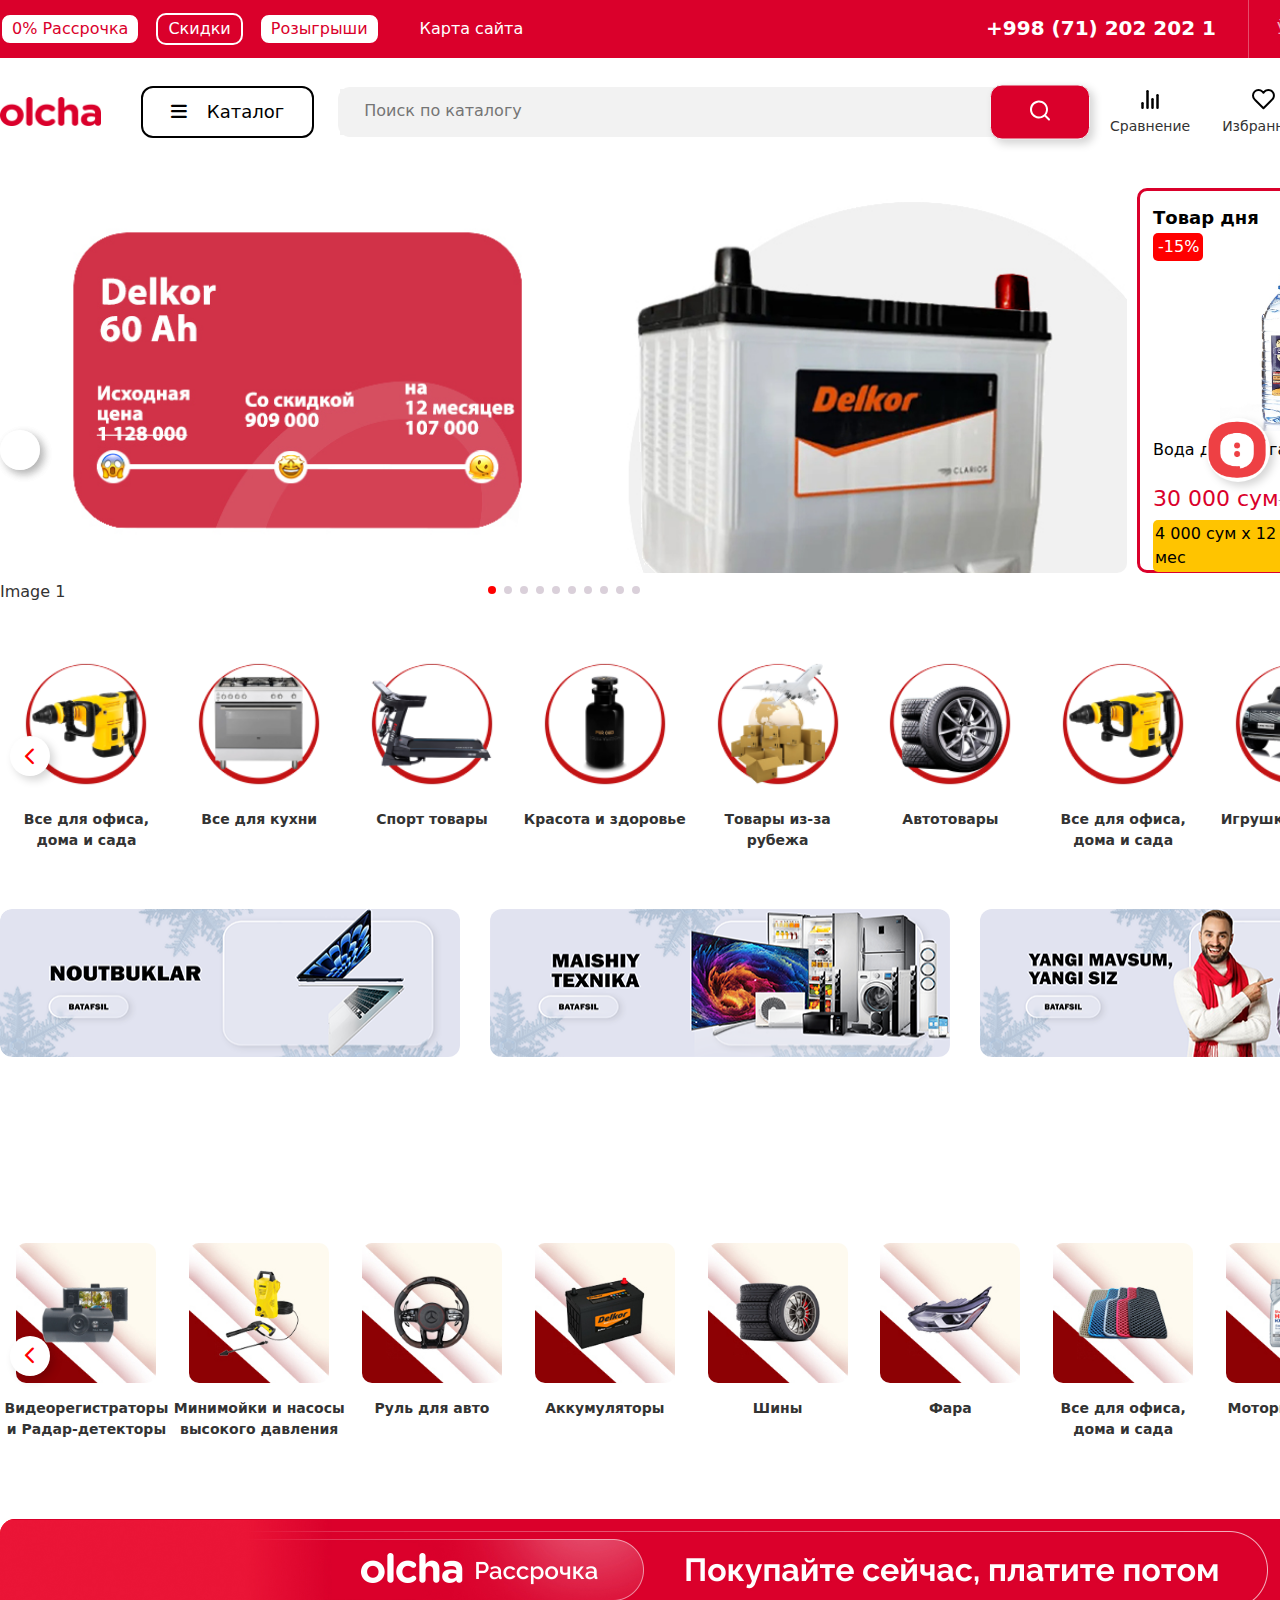
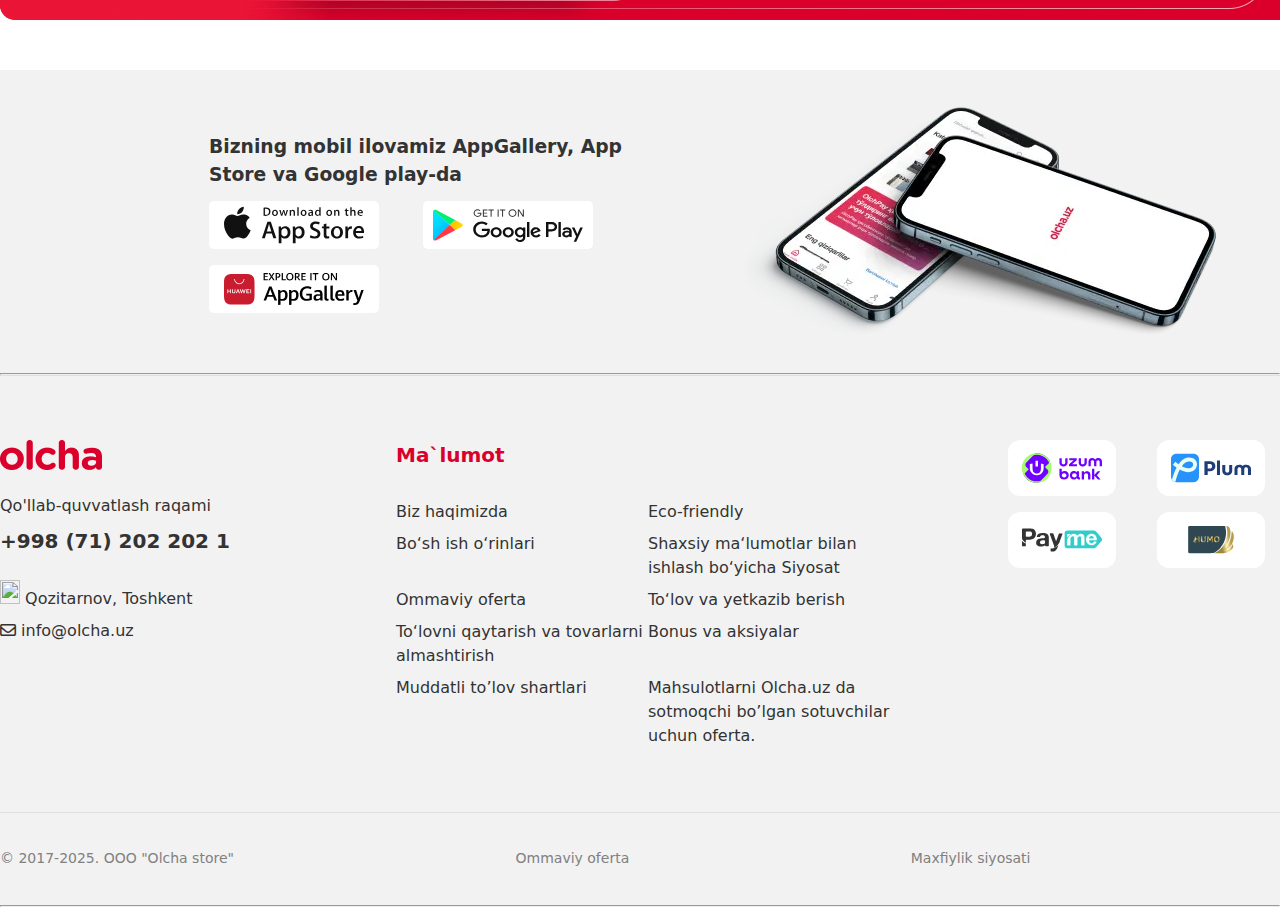
==== index.html @ 6d741050 "Imhihon5" ====
<!DOCTYPE html>
<html lang="en">
  <head>
    <meta charset="UTF-8" />
    <meta name="viewport" content="width=device-width, initial-scale=1.0" />
    <link rel="stylesheet" href="./css/main.min.css" />
    <title>Document</title>
    <link
      rel="stylesheet"
      href="https://cdnjs.cloudflare.com/ajax/libs/font-awesome/6.7.1/css/all.min.css"
      integrity="sha512-5Hs3dF2AEPkpNAR7UiOHba+lRSJNeM2ECkwxUIxC1Q/FLycGTbNapWXB4tP889k5T5Ju8fs4b1P5z/iB4nMfSQ=="
      crossorigin="anonymous"
      referrerpolicy="no-referrer"
    />
    <link
      rel="stylesheet"
      href="https://cdnjs.cloudflare.com/ajax/libs/font-awesome/6.5.1/css/all.min.css"
    />
    <link
      rel="stylesheet"
      href="https://cdn.jsdelivr.net/npm/swiper@11/swiper-bundle.min.css"
    />
  </head>
  <body>
    <!-- NAVBAR -->
    <header>
      <nav class="nav">
        <div class="container">
          <div class="nav__wrapper-top">
            <div class="nav__left">
              <span class="btn-payment btn1">0% Рассрочка</span>
              <span class="btn-discounts btn1">Скидки</span>
              <span class="btn-games btn1">Розыгрыши</span>
              <a href="#" class="map">Карта сайта</a>
            </div>
            <div class="nav__right">
              <a class="nav__phone">+998 (71) 202 202 1 </a>

              <div class="language">
                <a href="#">Ўзб</a>
                <a href="#">O'z</a>
                <a href="#">Рус</a>
              </div>
            </div>
          </div>
        </div>
      </nav>
    </header>

    <section class="header-buttom">
      <div class="container">
        <div class="wrapper">
          <div class="logo">
            <img src="/assets/images/image.png" alt="" />
          </div>
          <div class="katalog">
            <i class="fa-solid fa-bars"></i>
            <p>Каталог</p>
          </div>
          <form action="#" class="form">
            <input type="text" placeholder="Поиск по каталогу" />
            <button class="btn-search">
              <img src="/assets/icons/search.svg" alt="" />
            </button>
          </form>
          <ul class="actions">
            <li class="item">
              <svg
                data-v-eb40fcb7=""
                xmlns="http://www.w3.org/2000/svg"
                viewBox="0 0 24 24"
                stroke="none"
                fill="black"
                class="icon icon__comparison"
              >
                <rect
                  data-v-eb40fcb7=""
                  x="3.25"
                  y="15"
                  width="2.5"
                  height="7"
                  rx="1.25"
                ></rect>
                <rect
                  data-v-eb40fcb7=""
                  x="8.25"
                  y="3"
                  width="2.5"
                  height="19"
                  rx="1.25"
                ></rect>
                <rect
                  data-v-eb40fcb7=""
                  x="13.25"
                  y="11"
                  width="2.5"
                  height="11"
                  rx="1.25"
                ></rect>
                <rect
                  data-v-eb40fcb7=""
                  x="18.25"
                  y="7"
                  width="2.5"
                  height="15"
                  rx="1.25"
                ></rect>
              </svg>
              <p>Сравнение</p>
            </li>
            <li class="item">
              <svg
                data-v-eb40fcb7=""
                xmlns="http://www.w3.org/2000/svg"
                viewBox="0 0 24 24"
                class="icon icon__favorites"
              >
                <path
                  data-v-eb40fcb7=""
                  d="M21.2913 4.61183C20.7805 4.10083 20.1741 3.69547 19.5066 3.41891C18.8392 3.14235 18.1238 3 17.4013 3C16.6788 3 15.9634 3.14235 15.2959 3.41891C14.6285 3.69547 14.022 4.10083 13.5113 4.61183L12.4513 5.67183L11.3913 4.61183C10.3596 3.58013 8.96032 3.00053 7.50129 3.00053C6.04226 3.00053 4.64298 3.58013 3.61129 4.61183C2.5796 5.64352 2 7.04279 2 8.50183C2 9.96086 2.5796 11.3601 3.61129 12.3918L4.67129 13.4518L12.4513 21.2318L20.2313 13.4518L21.2913 12.3918C21.8023 11.8811 22.2076 11.2746 22.4842 10.6072C22.7608 9.93972 22.9031 9.22431 22.9031 8.50183C22.9031 7.77934 22.7608 7.06393 22.4842 6.39647C22.2076 5.72901 21.8023 5.12258 21.2913 4.61183V4.61183Z"
                  stroke-width="2"
                  stroke-linecap="round"
                  style="fill: white"
                  stroke-linejoin="round"
                ></path>
              </svg>
              <p>Избранные</p>
            </li>
            <li class="item">
              <svg
                data-v-eb40fcb7=""
                xmlns="http://www.w3.org/2000/svg"
                viewBox="0 0 20 20"
                class="icon icon__cart"
              >
                <path
                  data-v-eb40fcb7=""
                  d="M5.625 18.75C6.48795 18.75 7.1875 18.0504 7.1875 17.1875C7.1875 16.3246 6.48795 15.625 5.625 15.625C4.76206 15.625 4.0625 16.3246 4.0625 17.1875C4.0625 18.0504 4.76206 18.75 5.625 18.75Z"
                ></path>
                <path
                  data-v-eb40fcb7=""
                  d="M15 18.75C15.8629 18.75 16.5625 18.0504 16.5625 17.1875C16.5625 16.3246 15.8629 15.625 15 15.625C14.1371 15.625 13.4375 16.3246 13.4375 17.1875C13.4375 18.0504 14.1371 18.75 15 18.75Z"
                ></path>
                <path
                  data-v-eb40fcb7=""
                  d="M3.125 5H16.7512C16.8427 5 16.9332 5.02011 17.0161 5.0589C17.099 5.0977 17.1724 5.15423 17.231 5.22451C17.2897 5.29479 17.3322 5.37709 17.3555 5.4656C17.3789 5.55412 17.3825 5.64668 17.3661 5.73674L16.0601 12.9242C16.0339 13.0683 15.958 13.1985 15.8456 13.2923C15.7332 13.3861 15.5915 13.4375 15.4451 13.4375H5.18665C5.04034 13.4375 4.89866 13.3862 4.78631 13.2924C4.67395 13.1987 4.59804 13.0686 4.57179 12.9246L2.65034 2.38788C2.6241 2.24394 2.54818 2.11377 2.43583 2.02005C2.32347 1.92633 2.1818 1.875 2.03548 1.875H0.9375"
                  stroke="currentColor"
                  stroke-width="1.875"
                  stroke-linecap="round"
                  style="fill: white"
                  stroke-linejoin="round"
                ></path>
              </svg>
              <p>Корзина</p>
            </li>
            <li class="item">
              <svg
                data-v-eb40fcb7=""
                xmlns="http://www.w3.org/2000/svg"
                viewBox="0 0 24 24"
                class="icon icon__user"
              >
                <path
                  data-v-eb40fcb7=""
                  d="M15.71 12.71C16.6904 11.9387 17.406 10.8809 17.7572 9.68394C18.1085 8.48697 18.0779 7.21027 17.6698
                        6.03147C17.2617 4.85267 16.4963 3.83039 15.4801 3.10686C14.4639 2.38332 13.2474 1.99451 12 1.99451C10.7525
                        1.99451 9.53611 2.38332 8.51993 3.10686C7.50374 3.83039 6.73834 4.85267 6.33021 6.03147C5.92208 7.21027
                        5.89151 8.48697 6.24276 9.68394C6.59401 10.8809 7.3096 11.9387 8.29 12.71C6.61007 13.383 5.14428 14.4994
                        4.04889 15.9399C2.95349 17.3805 2.26956 19.0913 2.07 20.89C2.05555 21.0213 2.06711 21.1542 2.10402 21.2811C2.14093
                        21.4079 2.20246 21.5263 2.28511 21.6293C2.45202 21.8375 2.69478 21.9708 2.96 22C3.22521 22.0292 3.49116 21.9518
                        3.69932 21.7849C3.90749 21.618 4.04082 21.3752 4.07 21.11C4.28958 19.1552 5.22168 17.3498 6.68822 16.0388C8.15475
                        14.7278 10.0529 14.003 12.02 14.003C13.9871 14.003 15.8852 14.7278 17.3518 16.0388C18.8183 17.3498 19.7504
                        19.1552 19.97 21.11C19.9972 21.3557 20.1144 21.5827 20.2991 21.747C20.4838 21.9114 20.7228 22.0015 20.97
                        22H21.08C21.3421 21.9698 21.5817 21.8373 21.7466 21.6313C21.9114 21.4252 21.9881 21.1624 21.96 20.9C21.7595
                        19.0962 21.0719 17.381 19.9708 15.9382C18.8698 14.4954 17.3969 13.3795 15.71 12.71ZM12 12C11.2089 12 10.4355
                        11.7654 9.77772 11.3259C9.11992 10.8864 8.60723 10.2616 8.30448 9.53074C8.00173 8.79983 7.92251 7.99557 8.07686
                        7.21964C8.2312 6.44372 8.61216 5.73099 9.17157 5.17158C9.73098 4.61217 10.4437 4.2312 11.2196 4.07686C11.9956
                        3.92252 12.7998 4.00173 13.5307 4.30448C14.2616 4.60724 14.8863 5.11993 15.3259 5.77772C15.7654 6.43552 16
                        7.20888 16 8C16 9.06087 15.5786 10.0783 14.8284 10.8284C14.0783 11.5786 13.0609 12 12 12Z"
                ></path>
              </svg>
              <p>Войти</p>
            </li>
          </ul>
        </div>
      </div>
    </section>

    <main>
      <div class="container">
        <div class="carousel-wrapper">
          <div class="carousel-container">
            <div class="carousel">
              <div class="carousel-left">
                <div class="item active">
                  <img src="./assets/images/manu_two.jpg" alt="Image 1" />
                  <p class="caption">Image 1</p>
                </div>
                <div class="item">
                  <img src="./assets/images/menu_eight.jpg" alt="Image 2" />
                  <p class="caption">Image 2</p>
                </div>
                <div class="item">
                  <img src="./assets/images/menu_eleven.jpg" alt="Image 3" />
                  <p class="caption">Image 3</p>
                </div>
                <div class="item">
                  <img src="./assets/images/menu_five.jpg" alt="Image 3" />
                  <p class="caption">Image 4</p>
                </div>
                <div class="item">
                  <img src="./assets/images/menu_five.jpg" alt="Image 3" />
                  <p class="caption">Image 5</p>
                </div>
                <div class="item">
                  <img src="./assets/images/menu_nine.png" alt="Image 3" />
                  <p class="caption">Image 6</p>
                </div>
                <div class="item">
                  <img src="./assets/images/menu_seven.jpg" alt="Image 3" />
                  <p class="caption">Image 7</p>
                </div>
                <div class="item">
                  <img src="./assets/images/menu_six.jpg" alt="Image 3" />
                  <p class="caption">Image 8</p>
                </div>
                <div class="item">
                  <img src="./assets/images/menu_ten.png" alt="Image 3" />
                  <p class="caption">Image 9</p>
                </div>
                <div class="item">
                  <img src="./assets/images/menu_three.jpg" alt="Image 3" />
                  <p class="caption">Image 10</p>
                </div>
              </div>
              <button class="btn prev">
                <i class="fa-solid fa-chevron-left" style="color: red"></i>
              </button>
              <button class="btn next">
                <i
                  class="fa-solid fa-chevron-right text-4xl"
                  style="color: red"
                ></i>
              </button>
              <div class="dots"></div>
            </div>
          </div>

          <div class="corusel-right">
            <div class="card">
              <div class="card-tree">
                <div class="tovar"><span>Товар дня</span></div>
                <div class="timer" id="time">
                  <span id="hour">05</span>: <span id="min">00</span>:
                  <span id="sec">00</span>
                </div>
              </div>

              <div class="slider">
                <div class="card-wrapper">
                  <div class="card-back">
                    <div class="card-top">-15%</div>
                    <div class="card-top_img">
                      <img
                        src="./assets/images/voda.jpg"
                        alt="Вода для уйюга и глажки 10-л"
                      />
                    </div>
                    <p class="card-top_p">Вода для уйюга и глажки 10-л.</p>
                  </div>
                  <div class="card-price">
                    <div class="discounted-price">30 000 сум</div>
                    <div class="price">35 000 сум</div>
                  </div>
                  <div class="card-yellBtn">
                    <span class="card-yellBtn-span">4 000 сум х 12 меc</span>
                  </div>
                </div>

                <div class="card-wrapper">
                  <div class="card-back">
                    <div class="card-top">-24%</div>
                    <div class="card-top_img">
                      <img
                        src="./assets/images/dubaychok.jpg"
                        alt="Вода для уйюга и глажки 10-л"
                      />
                    </div>
                    <p class="card-top_p">Дубайский шоколад (Original)</p>
                  </div>
                  <div class="card-price">
                    <div class="discounted-price">399 000 сум</div>
                    <div class="price">520 000 сум</div>
                  </div>
                  <div class="card-yellBtn">
                    <span class="card-yellBtn-span">47 000 сум х 12 меc</span>
                  </div>
                </div>

                <div class="card-wrapper">
                  <div class="card-back">
                    <div class="card-top_img">
                      <img
                        src="./assets/images/名称未設定 2.jpg"
                        alt="Вода для уйюга и глажки 10-л"
                      />
                    </div>
                    <p class="card-top_p">Ветровка короткая длина</p>
                  </div>
                  <div class="card-price">
                    <div class="discounted-price">460 000 сум</div>
                    <div class="price">520 000 сум</div>
                  </div>
                  <div class="card-yellBtn">
                    <span class="card-yellBtn-span">54 000 сум х 12 меc</span>
                  </div>
                </div>
              </div>
            </div>
          </div>
        </div>
      </div>

      <section>
        <div class="container">
          <div class="carousel-containers">
            <div class="carousel-slide">
              <div class="carousel-item">
                <img src="./assets/images/car_1.png" alt="Sport anjomlari" />
                <div class="item-caption">
                  Все для офиса, <br />
                  дома и сада
                </div>
              </div>

              <div class="carousel-item">
                <img src="./assets/images/car_2.png" alt="Sport anjomlari" />
                <div class="item-caption">Все для кухни</div>
              </div>

              <div class="carousel-item">
                <img src="./assets/images/car_3.png" alt="Sport anjomlari" />
                <div class="item-caption">Спорт товары</div>
              </div>

              <div class="carousel-item">
                <img src="./assets/images/car_4.png" alt="Sport anjomlari" />
                <div class="item-caption">Красота и здоровье</div>
              </div>

              <div class="carousel-item">
                <img src="./assets/images/car_5.png" alt="Sport anjomlari" />
                <div class="item-caption">
                  Товары из-за <br />
                  рубежа
                </div>
              </div>
              <div class="carousel-item">
                <img src="./assets/images/car_6.png" alt="Sport anjomlari" />
                <div class="item-caption">Автотовары</div>
              </div>

              <div class="carousel-item">
                <img src="./assets/images/car_7.png" alt="Sport anjomlari" />
                <div class="item-caption">
                  Все для офиса, <br />
                  дома и сада
                </div>
              </div>

              <div class="carousel-item">
                <img src="./assets/images/car_8.png" alt="Sport anjomlari" />
                <div class="item-caption">Игрушки и товары</div>
              </div>

              <div class="carousel-item">
                <img src="./assets/images/car_9.png" alt="Sport anjomlari" />
                <div class="item-caption">Одежда и обувь</div>
              </div>

              <div class="carousel-item">
                <img src="./assets/images/car_10.png" alt="Sport anjomlari" />
                <div class="item-caption">Книги</div>
              </div>

              <div class="carousel-item">
                <img src="./assets/images/car_11.png" alt="Sport anjomlari" />
                <div class="item-caption">Мебель</div>
              </div>

              <div class="carousel-item">
                <img src="./assets/images/car_12.png" alt="Sport anjomlari" />
                <div class="item-caption">Sport anjomlari</div>
              </div>

              <div class="carousel-item">
                <img src="./assets/images/car_2.png" alt="Sport anjomlari" />
                <div class="item-caption">Все для кухни</div>
              </div>

              <div class="carousel-item">
                <img src="./assets/images/car_3.png" alt="Sport anjomlari" />
                <div class="item-caption">Спорт товары</div>
              </div>

              <div class="carousel-item">
                <img src="./assets/images/car_4.png" alt="Sport anjomlari" />
                <div class="item-caption">Красота и здоровье</div>
              </div>
            </div>
            <button class="leftArrow">
              <i class="fa-solid fa-chevron-left" style="color: red"></i>
            </button>
            <button class="rightArrow">
              <i
                class="fa-solid fa-chevron-right text-4xl"
                style="color: red"
              ></i>
            </button>
          </div>
        </div>
      </section>

      <section class="product-ver">
        <div class="container">
          <div class="product-ver__wrapper">
            <div class="product-ver__imgs">
              <img src="./assets/images/image not.png" alt="" />
            </div>
            <div class="product-ver__imgs">
              <img src="./assets/images/image tex.png" alt="" />
            </div>
            <div class="product-ver__imgs">
              <img src="./assets/images/image copy.png" alt="" />
            </div>
          </div>
        </div>
      </section>

      <section class="famous">
        <div class="container">
          <div class="famous__wrapper"></div>
        </div>
      </section>

      <section class="footer-top">
        <div class="container">
          <div class="footer-top__wrapper">
            <div class="footer-top-left">
              <!-- <h3>
                Bizning mobil ilovamiz AppGallery, App store va Google play-da
              </h3> -->
              <div class="applications">
                <div class="application">
                  <img src="/assets/icons/footer-top-svg.svg" alt="" />
                </div>
                <div class="application">
                  <img src="/assets/icons/footer-top-svg2.svg" alt="" />
                </div>
                <div class="application">
                  <img src="/assets/icons/footer-top-svg3.svg" alt="" />
                </div>
              </div>
            </div>
            <div class="footer-top-right">
              <img src="/assets/images/footer-top-img.webp" alt="" />
            </div>
          </div>
        </div>
      </section>

      <section>
        <div class="container">
          <div class="carousel-containers-red">
            <div class="carousel-slide-red">
              <div class="carousel-item-red">
                <img
                  src="./assets/images/red_1.jpg"
                  alt="Все для офиса, дома и сада"
                />
                <div class="item-caption-red">
                  Видеорегистраторы и Радар-детекторы
                </div>
              </div>

              <div class="carousel-item-red">
                <img src="./assets/images/red_2.jpg" alt="Все для кухни" />
                <div class="item-caption-red">
                  Минимойки и насосы высокого давления
                </div>
              </div>

              <div class="carousel-item-red">
                <img src="./assets/images/red_3.jpg" alt="Спорт товары" />
                <div class="item-caption-red">Руль для авто</div>
              </div>

              <div class="carousel-item-red">
                <img src="./assets/images/red_4.jpg" alt="Красота и здоровье" />
                <div class="item-caption-red">Аккумуляторы</div>
              </div>

              <div class="carousel-item-red">
                <img
                  src="./assets/images/red_5.jpg"
                  alt="Товары из-за рубежа"
                />
                <div class="item-caption-red">Шины</div>
              </div>

              <div class="carousel-item-red">
                <img src="./assets/images/red_6.jpg" alt="Автотовары" />
                <div class="item-caption-red">Фара</div>
              </div>

              <div class="carousel-item-red">
                <img
                  src="./assets/images/red_7.jpg"
                  alt="Все для офиса, дома и сада"
                />
                <div class="item-caption-red">
                  Все для офиса, <br />
                  дома и сада
                </div>
              </div>

              <div class="carousel-item-red">
                <img src="./assets/images/red_8.jpg" alt="Игрушки и товары" />
                <div class="item-caption-red">Моторные масла</div>
              </div>

              <div class="carousel-item-red">
                <img src="./assets/images/red_9.jpg" alt="Одежда и обувь" />
                <div class="item-caption-red">Диски для авто</div>
              </div>

              <div class="carousel-item-red">
                <img src="./assets/images/red_10.jpg" alt="Книги" />
                <div class="item-caption-red">Автомобильные чехлы</div>
              </div>

              <div class="carousel-item-red">
                <img src="./assets/images/red_11.jpg" alt="Мебель" />
                <div class="item-caption-red">
                  Автомобильные жидкости и антифризы
                </div>
              </div>

              <div class="carousel-item-red">
                <img src="./assets/images/red_1.jpg" alt="Спорт анжомлари" />
                <div class="item-caption-red">
                  Видеорегистраторы и Радар-детекторы
                </div>
              </div>

              <div class="carousel-item-red">
                <img src="./assets/images/red_3.jpg" alt="Все для кухни" />
                <div class="item-caption-red">Все для кухни</div>
              </div>

              <div class="carousel-item-red">
                <img src="./assets/images/red_2.jpg" alt="Спорт товары" />
                <div class="item-caption-red">Спорт товары</div>
              </div>

              <div class="carousel-item-red">
                <img src="./assets/images/red_4.jpg" alt="Красота и здоровье" />
                <div class="item-caption-red">Красота и здоровье</div>
              </div>
            </div>
            <button class="leftArrow-red">
              <i class="fa-solid fa-chevron-left" style="color: red"></i>
            </button>
            <button class="rightArrow-red">
              <i
                class="fa-solid fa-chevron-right text-4xl"
                style="color: red"
              ></i>
            </button>
          </div>
        </div>
      </section>

      <!-- RED_SECTION -->
      <section>
        <div class="container">
          <div class="red-section_wrapper">
            <div class="image-container">
              <img
                src="./assets/images/red-back.jpg"
                alt="Red background image"
              />
            </div>
          </div>
        </div>
      </section>

      <!-- <section>
        <div class="container">
          <div class="carousel-containers-red">
            <div class="carousel-slide-red">
              <div class="carousel-item-red">
                <img
                  src="./assets/images/red_1.jpg"
                  alt="Автомобильные чехлы"
                />
              </div>
              <div class="caption-red">Автомобильные чехлы</div>
            </div>

            <div class="carousel-item-red carousel-item-red-2">
              <img src="./assets/images/red_2.jpg" alt="Sport anjomlari" />
              <div class="item-caption-red">Спорт товары</div>
            </div>

            <div class="carousel-item-red carousel-item-red-3">
              <img src="./assets/images/red_3.jpg" alt="Sport anjomlari" />
              <div class="item-caption-red">Красота и здоровье</div>
            </div>

            <div class="carousel-item-red">
              <img src="./assets/images/red_4.jpg" alt="Sport anjomlari" />
              <div class="item-caption-red">
                Товары из-за <br />
                рубежа
              </div>
            </div>
            <div class="carousel-item-red">
              <img src="./assets/images/red_5.jpg" alt="Sport anjomlari" />
              <div class="item-caption-red">Автотовары</div>
            </div>

            <div class="carousel-item-red">
              <img src="./assets/images/red_6.jpg" alt="Sport anjomlari" />
              <div class="item-caption-red">
                Все для офиса, <br />
                дома и сада
              </div>
            </div>

            <div class="carousel-item-red">
              <img src="./assets/images/red_7.jpg" alt="Sport anjomlari" />
              <div class="item-caption-red">Игрушки и товары</div>
            </div>

            <div class="carousel-item-red">
              <img src="./assets/images/red_8.jpg" alt="Sport anjomlari" />
              <div class="item-caption-red">Одежда и обувь</div>
            </div>

            <div class="carousel-item-red">
              <img src="./assets/images/red_9.jpg" alt="Sport anjomlari" />
              <div class="item-caption-red">Книги</div>
            </div>

            <div class="carousel-item-red">
              <img src="./assets/images/red_10.jpg" alt="Sport anjomlari" />
              <div class="item-caption-red">Мебель</div>
            </div>

            <div class="carousel-item-red">
              <img src="./assets/images/red_11.jpg" alt="Sport anjomlari" />
              <div class="item-caption-red">Sport anjomlari</div>
            </div>
          </div>
        </div>
        <button class="leftArrow-red">
          <i class="fa-solid fa-chevron-left" style="color: red"></i>
        </button>
        <button class="rightArrow-red">
          <i class="fa-solid fa-chevron-right text-4xl" style="color: red"></i>
        </button>
      </section> -->
    </main>

    <div class="container">
      <button id="chat-icon">
        <img src="./assets/images/fix.png" alt="Chat Icon" />
      </button>

      <div id="chat-window" style="display: none">
        <div id="chat-header">
          <img src="./assets/images/logoolcha.png" alt="" />
          <div class="olcha-chat-wrapper">
            <h3>olcha.uz</h3>
            <span class="olcha-chat">
              Qo'llab-quvvatlash xizmati 🤓Служба поддержки 😊
            </span>
            <button class="olcha-chat-close" onclick="closeChat()">X</button>
          </div>
        </div>

        <div id="chat-messages" style="height: 300px; overflow-y: auto"></div>

        <form id="message-form">
          <input
            type="text"
            id="message-input"
            placeholder="Xabaringizni yozing"
            required
          />
          <button class="olcha-chat-btn" type="submit">Yuborish</button>
        </form>
      </div>
    </div>

    <footer class="footer">
      <div class="container">
        <div class="footer__wrapper">
          <div class="footer__info">
            <h3 class="footer__title">
              Bizning mobil ilovamiz AppGallery, App <br />
              Store va Google play-da
            </h3>
            <div class="footer__brand">
              <div class="footer__icon">
                <img src="./assets/icons/Olcha App Apple Store.svg" alt="" />
              </div>
              <div class="footer__icon">
                <img src="./assets/icons/Olcha ilovasi Googleplay.svg" alt="" />
              </div>
              <div class="footer__icon">
                <img
                  src="./assets/icons/Olcha ilovalari galereyasi.svg"
                  alt=""
                />
              </div>
            </div>
          </div>
          <div class="footer__img">
            <img src="./assets/images/footer img.png" alt="" />
          </div>
        </div>
      </div>
      <hr />
      <footer class="footer-center">
        <div class="container">
          <div class="footer-center__wrapper">
            <div class="left">
              <div class="logo">
                <img src="/assets/images/image.png" alt="" />
              </div>
              <p>Qo'llab-quvvatlash raqami</p>
              <a href="+998 (71) 202 202 1">+998 (71) 202 202 1</a>
              <p>
                <img src="/assets/icons/nav-location.svg" alt="" /> Qozitarnov,
                Toshkent
              </p>
              <p><i class="fa-regular fa-envelope"></i> info@olcha.uz</p>
            </div>
            <div class="center">
              <h4>Ma`lumot</h4>
              <ul class="list">
                <li class="item">Biz haqimizda</li>
                <li class="item">Eco-friendly</li>
                <li class="item">Bo‘sh ish o‘rinlari</li>
                <li class="item">
                  Shaxsiy ma‘lumotlar bilan ishlash bo‘yicha Siyosat
                </li>
                <li class="item">Ommaviy oferta</li>
                <li class="item">To‘lov va yetkazib berish</li>
                <li class="item">
                  To‘lovni qaytarish va tovarlarni almashtirish
                </li>
                <li class="item">Bonus va aksiyalar</li>
                <li class="item">Muddatli to’lov shartlari</li>
                <li class="item">
                  Mahsulotlarni Olcha.uz da sotmoqchi bo’lgan sotuvchilar uchun
                  oferta.
                </li>
              </ul>
            </div>
            <div class="right">
              <div class="application">
                <img src="/assets/icons/uzumbank.uz.svg" alt="" />
              </div>
              <div class="application">
                <img src="/assets/icons/plum.uz.svg" alt="" />
              </div>
              <div class="application">
                <img src="/assets/icons/click.uz.svg" alt="" />
              </div>
              <div class="application">
                <img src="/assets/icons/payme.uz.svg" alt="" />
              </div>
              <div class="application">
                <img src="/assets/icons/humocard.uz.svg" alt="" />
              </div>
              <div class="application">
                <img src="/assets/icons/paynet.uz.svg" alt="" />
              </div>
            </div>
          </div>
          <div class="end">
            <p>© 2017-2025. ООО "Olcha store"</p>
            <p>Ommaviy oferta</p>
            <p>Maxfiylik siyosati</p>
            <div class="icons">
              <svg
                data-v-a05f8632=""
                viewBox="0 0 24 24"
                xmlns="http://www.w3.org/2000/svg"
                class="icon icon__facebook"
              >
                <path
                  data-v-a05f8632=""
                  fill-rule="evenodd"
                  clip-rule="evenodd"
                  fill="#999"
                  d="M0 12C0 17.9333 4.33333 22.8667 10 23.8667L10.0669 23.8132C10.0446 23.8088 10.0223 23.8045 10 23.8V15.3333H7V12H10V9.33333C10 6.33333 11.9333 4.66667 14.6667 4.66667C15.5333 4.66667 16.4667 4.8 17.3333 4.93333V8H15.8C14.3333 8 14 8.73333 14 9.66667V12H17.2L16.6667 15.3333H14V23.8C13.9777 23.8045 13.9554 23.8088 13.9331 23.8132L14 23.8667C19.6667 22.8667 24 17.9333 24 12C24 5.4 18.6 0 12 0C5.4 0 0 5.4 0 12Z"
                ></path>
              </svg>

              <svg
                data-v-a05f8632=""
                viewBox="0 0 24 24"
                xmlns="http://www.w3.org/2000/svg"
                class="icon icon__instagram"
              >
                <path
                  data-v-a05f8632=""
                  fill="#999"
                  d="M12.0003 0.36377C8.84011 0.36377 8.44352 0.377588 7.20235 0.434073C5.9636 0.4908 5.11805 0.686921 4.37819 0.974679C3.61288 1.27189 2.96369 1.66947 2.31692 2.3165C1.66967 2.96328 1.2721 3.6125 0.973929 4.37759C0.685453 5.11771 0.489096 5.96353 0.43334 7.20183C0.377826 8.44304 0.363281 8.83989 0.363281 12.0001C0.363281 15.1604 0.377342 15.5558 0.433582 16.797C0.49055 18.0358 0.686666 18.8813 0.974172 19.6212C1.27162 20.3866 1.66918 21.0358 2.31619 21.6826C2.96272 22.3298 3.61191 22.7284 4.37674 23.0256C5.11708 23.3133 5.96287 23.5095 7.20138 23.5662C8.44255 23.6227 8.8389 23.6365 11.9988 23.6365C15.1592 23.6365 15.5546 23.6227 16.7958 23.5662C18.0345 23.5095 18.881 23.3133 19.6214 23.0256C20.3864 22.7284 21.0347 22.3298 21.6812 21.6826C22.3284 21.0358 22.726 20.3866 23.0242 19.6215C23.3102 18.8813 23.5066 18.0355 23.5648 16.7972C23.6205 15.556 23.6351 15.1604 23.6351 12.0001C23.6351 8.83989 23.6205 8.44328 23.5648 7.20207C23.5066 5.96328 23.3102 5.11771 23.0242 4.37783C22.726 3.6125 22.3284 2.96328 21.6812 2.3165C21.0339 1.66922 20.3867 1.27165 19.6206 0.974679C18.8788 0.686921 18.0328 0.4908 16.7941 0.434073C15.5529 0.377588 15.1577 0.36377 11.9966 0.36377H12.0003ZM10.9564 2.46074C11.2662 2.46025 11.6119 2.46074 12.0003 2.46074C15.1071 2.46074 15.4753 2.47189 16.7022 2.52765C17.8367 2.57953 18.4524 2.7691 18.8626 2.92838C19.4056 3.13928 19.7928 3.39141 20.1998 3.79868C20.607 4.20595 20.8591 4.59383 21.0705 5.13686C21.2298 5.54656 21.4196 6.16231 21.4712 7.29686C21.527 8.52353 21.5391 8.89201 21.5391 11.9975C21.5391 15.1029 21.527 15.4714 21.4712 16.6981C21.4194 17.8326 21.2298 18.4484 21.0705 18.8581C20.8596 19.4011 20.607 19.7878 20.1998 20.1948C19.7925 20.6021 19.4059 20.8542 18.8626 21.0651C18.4529 21.2251 17.8367 21.4142 16.7022 21.4661C15.4756 21.5218 15.1071 21.5339 12.0003 21.5339C8.8932 21.5339 8.52497 21.5218 7.29834 21.4661C6.16383 21.4137 5.54809 21.2241 5.13768 21.0649C4.59467 20.8539 4.2068 20.6018 3.79954 20.1946C3.39228 19.7873 3.14017 19.4004 2.92878 18.8571C2.76951 18.4474 2.5797 17.8316 2.52806 16.6971C2.47231 15.4704 2.46116 15.1019 2.46116 11.9946C2.46116 8.88716 2.47231 8.52062 2.52806 7.29395C2.57994 6.15941 2.76951 5.54365 2.92878 5.13347C3.13968 4.59044 3.39228 4.20256 3.79954 3.79528C4.2068 3.38801 4.59467 3.13589 5.13768 2.9245C5.54785 2.7645 6.16383 2.57541 7.29834 2.52328C8.37177 2.4748 8.78775 2.46025 10.9564 2.45783V2.46074ZM18.2115 4.39286C17.4406 4.39286 16.8151 5.01759 16.8151 5.78874C16.8151 6.55965 17.4406 7.1851 18.2115 7.1851C18.9824 7.1851 19.6078 6.55965 19.6078 5.78874C19.6078 5.01783 18.9824 4.39237 18.2115 4.39237V4.39286ZM12.0003 6.02437C8.70024 6.02437 6.02469 8.70001 6.02469 12.0001C6.02469 15.3003 8.70024 17.9747 12.0003 17.9747C15.3003 17.9747 17.9749 15.3003 17.9749 12.0001C17.9749 8.70001 15.3 6.02437 12 6.02437H12.0003ZM12.0003 8.12134C14.1423 8.12134 15.8789 9.85783 15.8789 12.0001C15.8789 14.1422 14.1423 15.8789 12.0003 15.8789C9.85802 15.8789 8.12159 14.1422 8.12159 12.0001C8.12159 9.85783 9.85802 8.12134 12.0003 8.12134Z"
                ></path>
              </svg>

              <svg
                data-v-a05f8632=""
                viewBox="0 0 22 19"
                xmlns="http://www.w3.org/2000/svg"
                class="icon icon__telegram"
              >
                <path
                  data-v-a05f8632=""
                  fill="#999"
                  d="M20.4341 0.483897L1.16865 7.91463C-0.146251 8.4422 -0.138452 9.17559 0.928979 9.50262L5.73385 11.0023L7.5723 16.6389C7.79581 17.2558 7.68563 17.5005 8.33346 17.5005C8.83341 17.5005 9.05519 17.2725 9.33364 17.0005C9.51071 16.8273 10.562 15.8051 11.7359 14.6638L16.7339 18.3565C17.6536 18.8639 18.3177 18.601 18.5467 17.5023L21.8274 2.04205C22.1633 0.695381 21.3141 0.0845408 20.4341 0.483897ZM6.48792 10.6578L17.3181 3.82491C17.8588 3.49703 18.3545 3.67331 17.9475 4.03461L8.67401 12.4016L8.31293 16.2528L6.48792 10.6578Z"
                ></path>
              </svg>
            </div>
          </div>
        </div>
      </footer>

      <hr />
      <div class="container">
        <!-- <div class="footer__wrapper3">
          <p class="footer__end">© 2017-2025. "Olcha do'kon" MChJ</p>
          <ul class="footer__list3">
            <li class="footer__item3">
              <a href="#"><span>Ommaviy taklif</span></a>
            </li>
            <li class="footer__item3">
              <a href="#"><span>Maxfiylik siyosati</span></a>
            </li>
          </ul>
          <ul class="footer__list4">
            <li class="footer__item4">
              <a href="#"
                ><img src="./assets/icons/svgexport-19.svg" alt=""
              /></a>
            </li>
            <li class="footer__item4">
              <a href="#"
                ><img src="./assets/icons/svgexport-18.svg" alt=""
              /></a>
            </li>
            <li class="footer__item4">
              <a href="#"
                ><img src="./assets/icons/svgexport-17.svg" alt=""
              /></a>
            </li>
          </ul>
        </div> -->
      </div>
    </footer>
    <div class="btns">
      <button class="lovebtn1"></button>
      <button class="lovebtn2"></button>
    </div>

    <script src="./js/index.js"></script>
  </body>
</html>
---- css/main.min.css ----
*{font-family:system-ui,-apple-system,BlinkMacSystemFont,"Segoe UI",Roboto,Oxygen,Ubuntu,Cantarell,"Open Sans","Helvetica Neue",sans-serif}*{margin:0;padding:0;box-sizing:border-box}a{color:inherit;text-decoration:none}img{max-width:100%;max-height:100%}li{list-style:none}body{font-family:"Forum",Arial,sans-serif;font-size:16px;line-height:1.5;color:#333;background-color:#fff}.container{width:1440px;margin:0 auto}.nav{background-color:#da002b}.nav__wrapper-top{display:flex;align-items:center;justify-content:space-between}.nav__left{display:flex;align-items:center;font-weight:500;gap:16px}.nav__left .btn{padding:2px 10px 2px 10px;border-radius:10px;border:none;font-size:16px;line-height:1.5}.nav__left .btn-payment,.nav__left .btn-games{color:#da002b;border-radius:10px;padding:2px 10px;background-color:#fff;border:2px solid #da002b}.nav__left .btn-payment:hover,.nav__left .btn-games:hover{color:#fff;border:2px solid #fff;background-color:#da002b}.nav__left .btn-discounts{background-color:#da002b;border-radius:10px;padding:2px 10px;color:#fff;border:2px solid #fff}.nav__left .btn-discounts:hover{color:#da002b;border:2px solid #fff;background-color:#fff}.nav__left .map{font-size:16px;color:#fff;margin-left:24px;transition:.3s ease-in-out;cursor:pointer}.nav__left .map:hover{color:rgba(255,255,255,.7019607843)}.nav__right{display:flex;align-items:center;gap:24px}.nav__right .nav__phone{font-size:20px;font-weight:700;line-height:23px;color:#fff;transition:.3s ease-in-out;cursor:pointer}.nav__right .nav__phone:hover{color:rgba(255,255,255,.7019607843)}.nav__right .language{margin-left:8px;padding:0 28px;display:flex;align-items:center;justify-content:space-between;width:192px;border-right:1px solid rgba(255,255,255,.3);border-left:1px solid rgba(255,255,255,.3);height:57.8px;position:relative}.nav__right .language a{font-size:16px;color:rgba(255,255,255,.7019607843);font-weight:500;transition:.3s ease-in-out}.nav__right .language a:nth-child(2){font-weight:700;color:#fff}.nav__right .language a:hover{color:#fff}.header-buttom{padding-top:28px}.header-buttom .wrapper{display:flex;align-items:center}.header-buttom .wrapper .actions{display:flex;align-items:center;gap:32px;width:330px}.header-buttom .wrapper .actions .item{cursor:pointer}.header-buttom .wrapper .actions .item .icon{width:24px;height:24px;display:block;margin:auto;transition:.3s ease-in-out}.header-buttom .wrapper .actions .item .icon path{transition:stroke .3s ease-in-out}.header-buttom .wrapper .actions .item:nth-child(1) svg{transition:stroke .3s ease-in-out}.header-buttom .wrapper .actions .item:nth-child(2) path{stroke:#000;transition:stroke .3s ease-in-out}.header-buttom .wrapper .actions .item:nth-child(3) path{transition:stroke .3s ease-in-out}.header-buttom .wrapper .actions .item:nth-child(4) path{fill:#000;transition:stroke .3s ease-in-out}.header-buttom .wrapper .actions .item p{font-size:14px;font-weight:500;margin-top:5px;transition:.3s ease-in-out}.header-buttom .wrapper .actions .item:hover p{color:#da002b}.header-buttom .wrapper .actions .item:nth-child(1):hover svg{fill:red}.header-buttom .wrapper .actions .item:nth-child(2):hover path{stroke:red}.header-buttom .wrapper .actions .item:nth-child(3):hover path{stroke:red}.header-buttom .wrapper .actions .item:nth-child(4):hover path{fill:red}.header-buttom .wrapper .logo{width:102px;height:30px;margin-right:40px;cursor:pointer}.header-buttom .wrapper .katalog{border:2px solid #000;display:flex;align-items:center;border-radius:12px;color:#000;font-size:18px;font-weight:500;padding:12px 28px;gap:20px;line-height:1.33;font-family:"raleway";transition:.3s ease-in-out}.header-buttom .wrapper .katalog:hover{border:2px solid #da002b;color:#da002b}.header-buttom .wrapper .form{position:relative;background:#f2f2f2;border:1px solid #f2f2f2;border-radius:12px;padding:1px;width:740px;display:flex;align-items:center;margin:0px 40px 0 24px}.header-buttom .wrapper .form input{background:#f2f2f2;padding:12px 24px 15px 24px;font-size:16px;font-weight:500;border:none;outline:none;width:89.8%}.header-buttom .wrapper .form .btn-search{cursor:pointer;height:55px;width:100px;margin-left:650px;padding:10px 24px 10px 24px;background-color:#da002b;border:1px solid #f2f2f2;border-radius:12px;color:#fff;font-size:14px;font-weight:500}.header-buttom .wrapper .form .btn-search:hover{border:1px solid #da002b}.carousel-container{width:80%;margin:auto;position:relative;display:flex;flex-direction:column;gap:20px}.carousel-container .carousel{position:relative;width:100%;overflow:hidden}.carousel-container .carousel .item{opacity:0;width:100%;height:100%;display:none;transition:opacity .5s ease-in-out}.carousel-container .carousel .item img{width:100%;height:385px;border-radius:10px;transition:transform .5s ease-in-out,border-radius 0s}.carousel-container .carousel .item.active{opacity:1;display:block}.carousel-container .carousel:hover .btn{display:block}.carousel-container .btn{display:none;position:absolute;transform:translateY(-50%);top:50%;outline:none;border:none;cursor:pointer;text-transform:uppercase;font-size:12px;font-weight:900;color:#10100e;background-color:#ffffe6;box-shadow:4px 4px 8px rgba(0,0,0,.169);transition:transform .2s ease-in-out}.carousel-container .prev{left:10px;background-color:#fff;border-radius:50px;width:40px;height:40px}.carousel-container .next{right:10px;background-color:#fff;border-radius:50px;width:40px;height:40px}.carousel-wrapper{margin-top:50px;margin-bottom:50px;display:flex;gap:10px}.card{width:303px;height:385px;background:#fff;color:#4a0202;padding:13px;border:3px solid #da002b;border-radius:10px;font-family:Arial,sans-serif}.card-yellBtn{background-color:#ffc400;color:#000;width:150px;border-radius:5px}.card-yellBtn-span{padding:2px;display:flex;justify-content:center;align-items:center}.card-top{background-color:red;border-radius:5px;color:#fff;padding:2px 5px;width:50px}.card-top_p{color:#000;margin-bottom:20px}.card-top_img{width:170px;margin:0 auto}.card-price{display:flex;align-items:center}.card-tree{display:flex;justify-content:space-between}.card .price{font-size:16px;text-decoration:line-through;color:rgba(0,0,0,.365)}.card .discounted-price{font-size:22px;color:#da002b;margin-bottom:5px}.card .timer span{background:#fff;border:1px solid rgba(0,0,0,.251);color:#000;border-radius:5px;text-align:center;font-size:1.2rem}.dots{position:absolute;bottom:10px;left:50%;transform:translateX(-50%);display:flex;align-items:center;justify-content:center;gap:8px;z-index:100}.dot{cursor:pointer;height:8px;width:8px;border-radius:50%;background-color:rgba(56,0,56,.185);transition:background-color .2s}.dot.active,.dot:hover{background-color:red}.slider{display:flex;overflow:hidden;cursor:grab;scroll-behavior:smooth;width:100%}.card-wrapper{flex:0 0 100%;transition:transform .3s ease-in-out;-webkit-user-select:none;-moz-user-select:none;user-select:none}.slider:active{cursor:grabbing}.card-top_img img{user-select:none;-moz-user-select:none;-webkit-user-drag:none;-webkit-user-select:none;-ms-user-select:none}.card-wrapper{width:275px}.red-section_wrapper{margin-top:50px;margin-bottom:50px;background-color:red;border-radius:15px;height:101px;overflow:hidden;position:relative}.image-container{width:100%}.red-section_wrapper .image-container img{width:100%;border-radius:13px;transition:transform .3s ease-in-out;-o-object-fit:cover;object-fit:cover}.red-section_wrapper .image-container:hover img{transform:scale(1.05);cursor:pointer}.famous__wrapper{display:grid;grid-template-columns:repeat(5, 1fr);gap:30px 0px;margin-bottom:40px}.famous__wrapper .card2{border-radius:2px;transition:.3s ease-in-out;padding:8px;height:567px}.famous__wrapper .card2 .img{height:364px;border-radius:12px;overflow:hidden;transition:.5s ease-in-out;margin-bottom:12px;position:relative}.famous__wrapper .card2 .img .fa-heart{position:absolute;top:15px;right:15px;font-size:25px;z-index:99;color:gray;background-color:#fff;border-radius:50%;width:36px;height:36px;margin:auto;display:flex;align-items:center;justify-content:center}.famous__wrapper .card2 .img .comparison{position:absolute;top:65px;right:15px;width:36px;height:36px;z-index:99;background-color:#fff;padding:5px 5px 3px 5px;border-radius:50%}.famous__wrapper .card2 .img .fa-solid{transition:.3s ease-in-out;color:red}.famous__wrapper .card2 .all{padding:0 8px 8px 8px;display:flex;flex-direction:column}.famous__wrapper .card2 .all .shop{display:flex;align-items:center;margin-top:40px;gap:8px}.famous__wrapper .card2 .all .shop .btn{display:block;width:40px;border:2px solid #111;border-radius:8px;color:#111;height:40px;transition:.3s ease-in-out;display:flex;align-items:center;justify-content:center;background-color:#fff}.famous__wrapper .card2 .all .shop .btn:hover{background-color:rgba(128,128,128,.088)}.famous__wrapper .card2 .all .shop .btn svg{width:20px;height:20px}.famous__wrapper .card2 .all .name{width:100%;height:42px;font-size:16px;font-weight:500;margin-bottom:10px}.famous__wrapper .card2 .all .become{background-color:#ffd740;padding:4px 8px;width:150px;border-radius:6px;font-size:14px;margin-top:5px;font-weight:600}.famous__wrapper .card2 .all .price{font-size:18px;font-weight:700}.product-ver{margin-top:50px;margin-bottom:50px}.product-ver__wrapper{display:grid;grid-template-columns:repeat(3, 1fr);gap:30px;border-radius:12px;overflow:hidden}.product-ver__imgs{border-radius:12px;position:relative;height:148px;transition:.3s ease-in-out;overflow:hidden}.product-ver__imgs img{transition:.3s ease-in-out;width:100%;height:auto}.product-ver__imgs img:hover{transform:scale(1.02)}#chat-icon{position:fixed;right:10px;bottom:10px;width:64px;height:64px;cursor:pointer;z-index:1000}#chat-icon img{width:100%;height:auto}#chat-window{position:fixed;right:20px;bottom:60px;width:300px;height:500px;background-color:#fff;border:1px solid #ccc;box-shadow:0 4px 6px rgba(0,0,0,.1);z-index:1000;padding:10px}#chat-header{display:flex;justify-content:space-between;align-items:center;margin-bottom:10px}#chat-messages{height:300px;overflow-y:auto;border:1px solid #ccc;background-color:rgba(204,204,204,.1843137255);padding:5px;margin-bottom:10px}#message-form{display:flex}#message-input{flex-grow:1;margin-right:10px}#message-form button{padding:5px 10px}#chat-header img{width:40px;margin-top:-38px}.olcha-chat{font-size:12px;margin-top:10px;letter-spacing:-0.5px}.olcha-chat-wrapper{width:300px;margin-left:10px}.olcha-chat-btn{margin-top:40px;transform:translateY(150px);width:100px;padding:10px 20px;font-size:14px;color:#fff;background-color:#d32f2f;border:none;border-radius:5px;cursor:pointer;transition:all .3s ease;box-shadow:0 2px 4px rgba(0,0,0,.2)}.olcha-chat-btn:hover{background-color:#b71c1c;box-shadow:0 4px 8px rgba(0,0,0,.3)}.olcha-chat-close{transform:translateY(-235px) translateX(120px);width:0px;height:0px;color:rgba(0,0,0,.441)}.carousel-containers{max-width:1440px;overflow:hidden;position:relative}.tovar{font-size:18px;font-weight:700;color:#000}.carousel-slide{display:flex;width:120%;transition:transform .4s ease-in-out}.carousel-item{width:10%;flex:0 0 auto;text-align:center;transition:transform .2s ease-in-out;position:relative;overflow:hidden}.carousel-item img{width:140px;position:relative;overflow:hidden;transition:transform .2s ease-in-out}.carousel-item img:hover{transform:scale(1.05);cursor:pointer}.carousel-item:hover .item-caption{color:#da002b}.item-caption{font-weight:bold;font-size:14px;color:#333;padding:8px 0;transition:color .2s ease-in-out}button{position:absolute;top:50%;transform:translateY(-50%);background-color:#fff;border:none;cursor:pointer;z-index:100;font-size:18px;box-shadow:4px 4px 8px rgba(0,0,0,.169);transition:transform .2s ease-in-out;width:40px;height:40px;border-radius:50%}button:focus{outline:none}button.leftArrow{left:10px}button.rightArrow{right:10px}.carousel-containers-red{max-width:1440px;overflow:hidden;position:relative}.carousel-slide-red{display:flex;width:120%;transition:transform .4s ease-in-out}.carousel-item-red{width:10%;flex:0 0 auto;text-align:center;transition:transform .2s ease-in-out}.carousel-item-red img{border-radius:10px;width:140px;transition:transform .2s ease-in-out}.carousel-item-red img:hover{transform:scale(1.05);cursor:pointer}.carousel-item-red:hover .item-caption-red{color:#da002b}.item-caption-red{font-weight:bold;font-size:14px;color:#333;padding:8px 0;transition:color .2s ease-in-out}.carousel-containers-red button{position:absolute;top:50%;transform:translateY(-50%);background-color:#fff;border:none;cursor:pointer;z-index:100;font-size:18px;box-shadow:4px 4px 8px rgba(0,0,0,.169);transition:transform .2s ease-in-out;width:40px;height:40px;border-radius:50%}.carousel-containers-red button:focus{outline:none}.carousel-containers-red .leftArrow-red{left:10px}.carousel-containers-red .rightArrow-red{right:10px}.footer{background:#f2f2f2}.footer__wrapper{display:flex;gap:120px;align-items:center;justify-content:center;padding:24px 0 8px 0}.footer__info{display:grid;grid-template-columns:repeat(1fr);justify-content:space-between;height:192px}.footer__icon{width:170px;height:48px;display:flex;align-items:center;justify-content:center;background:#fff;border-radius:5px;transition:.3s ease-in-out}.footer__icon:hover{background:gray}.footer__brand{display:grid;grid-template-columns:repeat(2, 1fr);gap:15px;height:112px}.footer__wrapper2{display:flex;justify-content:space-between;padding:64px 0}.footer__list{display:flex;flex-direction:column;gap:10px}.footer__list2{display:grid;grid-template-columns:repeat(2, 1fr);gap:10px;width:513px}.footer__item2:hover{color:gray}.footer__item1{font-size:20px;font-weight:700;line-height:1.2}.footer__item1:hover{color:#da002b}.footer-center{background-color:#f2f2f2;border-top:1px solid #e0e0e0}.footer-center__wrapper{display:flex;align-items:start;justify-content:space-between;padding:64px 0}.footer-center__wrapper .left{width:20%}.footer-center__wrapper .left .logo{width:102px;height:30px;margin-bottom:24px}.footer-center__wrapper .left p{font-size:16px;font-weight:400;margin-bottom:8px}.footer-center__wrapper .left p img{width:20px;height:24px;margin-bottom:-5px}.footer-center__wrapper .left p:nth-child(3):hover{color:#da002b}.footer-center__wrapper .left a{font-size:20px;font-weight:700;display:block;margin-bottom:24px;transition:.3s ease-in-out}.footer-center__wrapper .left a:hover{color:#da002b}.footer-center__wrapper .center{width:35%}.footer-center__wrapper .center h4{font-size:20px;font-weight:700;color:#da002b;margin-bottom:30px}.footer-center__wrapper .center .list{display:grid;grid-template-columns:repeat(2, 1fr);gap:8px 0}.footer-center__wrapper .center .list .item{font-size:16px;font-weight:400;transition:.3s ease-in-out}.footer-center__wrapper .center .list .item:hover{color:gray}.footer-center__wrapper .right{width:30%;display:grid;grid-template-columns:repeat(3, 1fr);gap:16px}.footer-center__wrapper .right .application{background-color:#fff;width:108px;height:56px;display:flex;align-items:center;justify-content:center;border-radius:12px;transition:.3s ease-in-out}.footer-center__wrapper .right .application:hover{background-color:rgba(128,128,128,.784)}.footer-center__wrapper .right .application img{width:80px;height:30px}.footer-center .end{border-top:1px solid #e0e0e0;padding:30px 0;display:flex;align-items:center;justify-content:space-between}.footer-center .end p{font-size:14px;font-weight:500;color:gray;transition:.3s ease-in-out}.footer-center .end p:hover{color:#da002b}.footer-center .end .icons{display:flex;align-items:center;gap:16px}.footer-center .end .icons svg{width:32px;height:32px;transition:.3s ease-in-out}.footer-center .end .icons svg path{transition:.3s ease-in-out}.footer-center .end .icons svg:hover path{fill:#da002b}/*# sourceMappingURL=main.min.css.map */
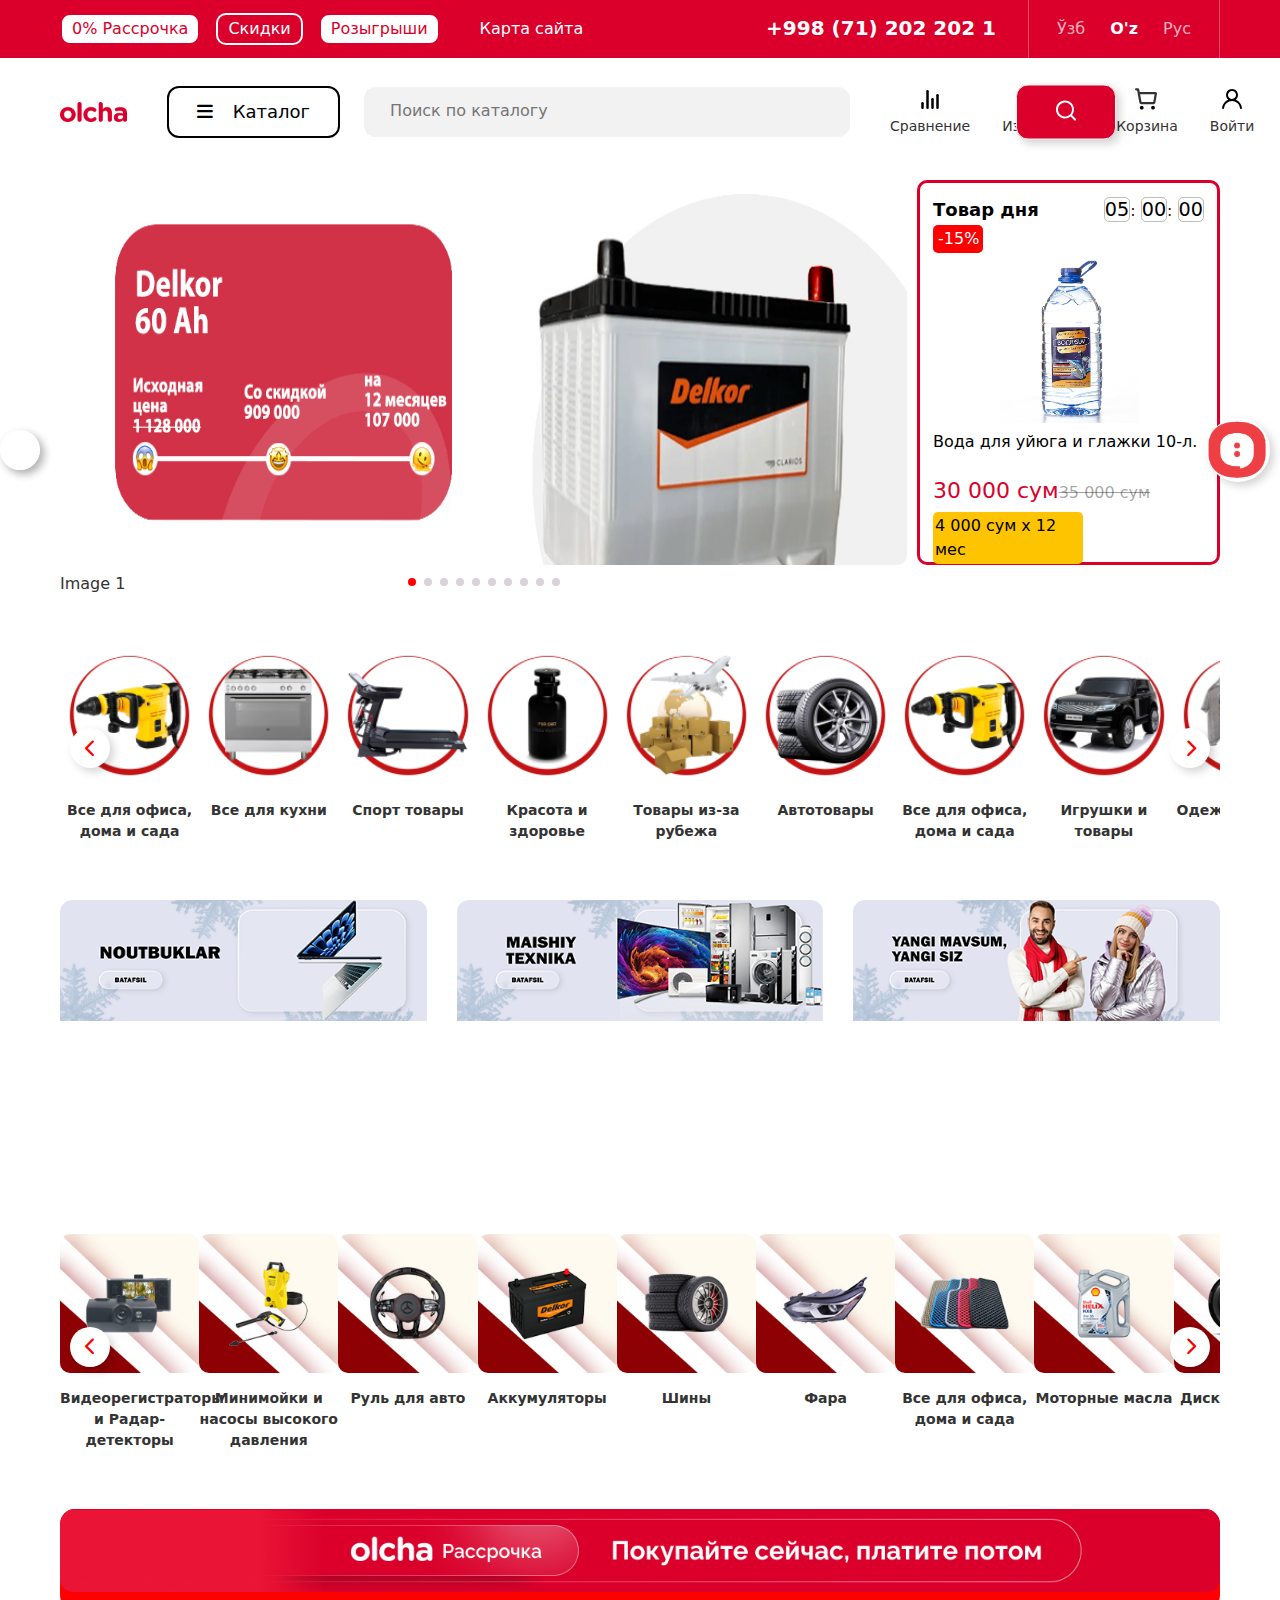
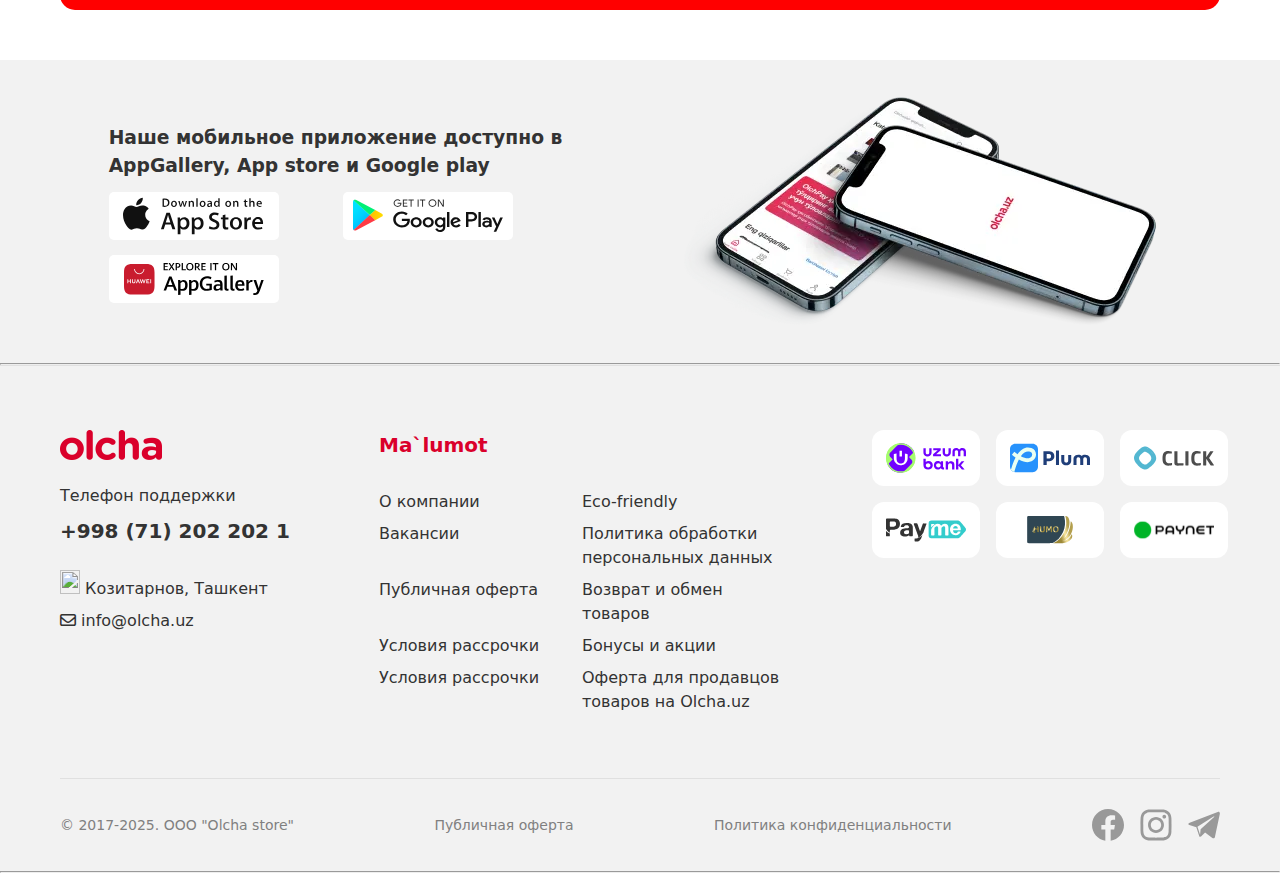
==== commit 5d410605: "shuusei" ====
--- a/index.html
+++ b/index.html
@@ -45,124 +45,122 @@
           </div>
         </div>
       </nav>
-    </header>
-
-    <section class="header-buttom">
-      <div class="container">
-        <div class="wrapper">
-          <div class="logo">
-            <img src="/assets/images/image.png" alt="" />
-          </div>
-          <div class="katalog">
-            <i class="fa-solid fa-bars"></i>
-            <p>Каталог</p>
-          </div>
-          <form action="#" class="form">
-            <input type="text" placeholder="Поиск по каталогу" />
-            <button class="btn-search">
-              <img src="/assets/icons/search.svg" alt="" />
-            </button>
-          </form>
-          <ul class="actions">
-            <li class="item">
-              <svg
-                data-v-eb40fcb7=""
-                xmlns="http://www.w3.org/2000/svg"
-                viewBox="0 0 24 24"
-                stroke="none"
-                fill="black"
-                class="icon icon__comparison"
-              >
-                <rect
+      <section class="header-buttom">
+        <div class="container">
+          <div class="wrapper">
+            <div class="logo">
+              <img src="/assets/images/image.png" alt="" />
+            </div>
+            <div class="katalog">
+              <i class="fa-solid fa-bars"></i>
+              <p>Каталог</p>
+            </div>
+            <form action="#" class="form">
+              <input type="text" placeholder="Поиск по каталогу" />
+              <button class="btn-search">
+                <img src="/assets/icons/search.svg" alt="" />
+              </button>
+            </form>
+            <ul class="actions">
+              <li class="item">
+                <svg
                   data-v-eb40fcb7=""
-                  x="3.25"
-                  y="15"
-                  width="2.5"
-                  height="7"
-                  rx="1.25"
-                ></rect>
-                <rect
+                  xmlns="http://www.w3.org/2000/svg"
+                  viewBox="0 0 24 24"
+                  stroke="none"
+                  fill="black"
+                  class="icon icon__comparison"
+                >
+                  <rect
+                    data-v-eb40fcb7=""
+                    x="3.25"
+                    y="15"
+                    width="2.5"
+                    height="7"
+                    rx="1.25"
+                  ></rect>
+                  <rect
+                    data-v-eb40fcb7=""
+                    x="8.25"
+                    y="3"
+                    width="2.5"
+                    height="19"
+                    rx="1.25"
+                  ></rect>
+                  <rect
+                    data-v-eb40fcb7=""
+                    x="13.25"
+                    y="11"
+                    width="2.5"
+                    height="11"
+                    rx="1.25"
+                  ></rect>
+                  <rect
+                    data-v-eb40fcb7=""
+                    x="18.25"
+                    y="7"
+                    width="2.5"
+                    height="15"
+                    rx="1.25"
+                  ></rect>
+                </svg>
+                <p>Сравнение</p>
+              </li>
+              <li class="item">
+                <svg
                   data-v-eb40fcb7=""
-                  x="8.25"
-                  y="3"
-                  width="2.5"
-                  height="19"
-                  rx="1.25"
-                ></rect>
-                <rect
+                  xmlns="http://www.w3.org/2000/svg"
+                  viewBox="0 0 24 24"
+                  class="icon icon__favorites"
+                >
+                  <path
+                    data-v-eb40fcb7=""
+                    d="M21.2913 4.61183C20.7805 4.10083 20.1741 3.69547 19.5066 3.41891C18.8392 3.14235 18.1238 3 17.4013 3C16.6788 3 15.9634 3.14235 15.2959 3.41891C14.6285 3.69547 14.022 4.10083 13.5113 4.61183L12.4513 5.67183L11.3913 4.61183C10.3596 3.58013 8.96032 3.00053 7.50129 3.00053C6.04226 3.00053 4.64298 3.58013 3.61129 4.61183C2.5796 5.64352 2 7.04279 2 8.50183C2 9.96086 2.5796 11.3601 3.61129 12.3918L4.67129 13.4518L12.4513 21.2318L20.2313 13.4518L21.2913 12.3918C21.8023 11.8811 22.2076 11.2746 22.4842 10.6072C22.7608 9.93972 22.9031 9.22431 22.9031 8.50183C22.9031 7.77934 22.7608 7.06393 22.4842 6.39647C22.2076 5.72901 21.8023 5.12258 21.2913 4.61183V4.61183Z"
+                    stroke-width="2"
+                    stroke-linecap="round"
+                    style="fill: white"
+                    stroke-linejoin="round"
+                  ></path>
+                </svg>
+                <p>Избранные</p>
+              </li>
+              <li class="item">
+                <svg
                   data-v-eb40fcb7=""
-                  x="13.25"
-                  y="11"
-                  width="2.5"
-                  height="11"
-                  rx="1.25"
-                ></rect>
-                <rect
+                  xmlns="http://www.w3.org/2000/svg"
+                  viewBox="0 0 20 20"
+                  class="icon icon__cart"
+                >
+                  <path
+                    data-v-eb40fcb7=""
+                    d="M5.625 18.75C6.48795 18.75 7.1875 18.0504 7.1875 17.1875C7.1875 16.3246 6.48795 15.625 5.625 15.625C4.76206 15.625 4.0625 16.3246 4.0625 17.1875C4.0625 18.0504 4.76206 18.75 5.625 18.75Z"
+                  ></path>
+                  <path
+                    data-v-eb40fcb7=""
+                    d="M15 18.75C15.8629 18.75 16.5625 18.0504 16.5625 17.1875C16.5625 16.3246 15.8629 15.625 15 15.625C14.1371 15.625 13.4375 16.3246 13.4375 17.1875C13.4375 18.0504 14.1371 18.75 15 18.75Z"
+                  ></path>
+                  <path
+                    data-v-eb40fcb7=""
+                    d="M3.125 5H16.7512C16.8427 5 16.9332 5.02011 17.0161 5.0589C17.099 5.0977 17.1724 5.15423 17.231 5.22451C17.2897 5.29479 17.3322 5.37709 17.3555 5.4656C17.3789 5.55412 17.3825 5.64668 17.3661 5.73674L16.0601 12.9242C16.0339 13.0683 15.958 13.1985 15.8456 13.2923C15.7332 13.3861 15.5915 13.4375 15.4451 13.4375H5.18665C5.04034 13.4375 4.89866 13.3862 4.78631 13.2924C4.67395 13.1987 4.59804 13.0686 4.57179 12.9246L2.65034 2.38788C2.6241 2.24394 2.54818 2.11377 2.43583 2.02005C2.32347 1.92633 2.1818 1.875 2.03548 1.875H0.9375"
+                    stroke="currentColor"
+                    stroke-width="1.875"
+                    stroke-linecap="round"
+                    style="fill: white"
+                    stroke-linejoin="round"
+                  ></path>
+                </svg>
+                <p>Корзина</p>
+              </li>
+              <li class="item">
+                <svg
                   data-v-eb40fcb7=""
-                  x="18.25"
-                  y="7"
-                  width="2.5"
-                  height="15"
-                  rx="1.25"
-                ></rect>
-              </svg>
-              <p>Сравнение</p>
-            </li>
-            <li class="item">
-              <svg
-                data-v-eb40fcb7=""
-                xmlns="http://www.w3.org/2000/svg"
-                viewBox="0 0 24 24"
-                class="icon icon__favorites"
-              >
-                <path
-                  data-v-eb40fcb7=""
-                  d="M21.2913 4.61183C20.7805 4.10083 20.1741 3.69547 19.5066 3.41891C18.8392 3.14235 18.1238 3 17.4013 3C16.6788 3 15.9634 3.14235 15.2959 3.41891C14.6285 3.69547 14.022 4.10083 13.5113 4.61183L12.4513 5.67183L11.3913 4.61183C10.3596 3.58013 8.96032 3.00053 7.50129 3.00053C6.04226 3.00053 4.64298 3.58013 3.61129 4.61183C2.5796 5.64352 2 7.04279 2 8.50183C2 9.96086 2.5796 11.3601 3.61129 12.3918L4.67129 13.4518L12.4513 21.2318L20.2313 13.4518L21.2913 12.3918C21.8023 11.8811 22.2076 11.2746 22.4842 10.6072C22.7608 9.93972 22.9031 9.22431 22.9031 8.50183C22.9031 7.77934 22.7608 7.06393 22.4842 6.39647C22.2076 5.72901 21.8023 5.12258 21.2913 4.61183V4.61183Z"
-                  stroke-width="2"
-                  stroke-linecap="round"
-                  style="fill: white"
-                  stroke-linejoin="round"
-                ></path>
-              </svg>
-              <p>Избранные</p>
-            </li>
-            <li class="item">
-              <svg
-                data-v-eb40fcb7=""
-                xmlns="http://www.w3.org/2000/svg"
-                viewBox="0 0 20 20"
-                class="icon icon__cart"
-              >
-                <path
-                  data-v-eb40fcb7=""
-                  d="M5.625 18.75C6.48795 18.75 7.1875 18.0504 7.1875 17.1875C7.1875 16.3246 6.48795 15.625 5.625 15.625C4.76206 15.625 4.0625 16.3246 4.0625 17.1875C4.0625 18.0504 4.76206 18.75 5.625 18.75Z"
-                ></path>
-                <path
-                  data-v-eb40fcb7=""
-                  d="M15 18.75C15.8629 18.75 16.5625 18.0504 16.5625 17.1875C16.5625 16.3246 15.8629 15.625 15 15.625C14.1371 15.625 13.4375 16.3246 13.4375 17.1875C13.4375 18.0504 14.1371 18.75 15 18.75Z"
-                ></path>
-                <path
-                  data-v-eb40fcb7=""
-                  d="M3.125 5H16.7512C16.8427 5 16.9332 5.02011 17.0161 5.0589C17.099 5.0977 17.1724 5.15423 17.231 5.22451C17.2897 5.29479 17.3322 5.37709 17.3555 5.4656C17.3789 5.55412 17.3825 5.64668 17.3661 5.73674L16.0601 12.9242C16.0339 13.0683 15.958 13.1985 15.8456 13.2923C15.7332 13.3861 15.5915 13.4375 15.4451 13.4375H5.18665C5.04034 13.4375 4.89866 13.3862 4.78631 13.2924C4.67395 13.1987 4.59804 13.0686 4.57179 12.9246L2.65034 2.38788C2.6241 2.24394 2.54818 2.11377 2.43583 2.02005C2.32347 1.92633 2.1818 1.875 2.03548 1.875H0.9375"
-                  stroke="currentColor"
-                  stroke-width="1.875"
-                  stroke-linecap="round"
-                  style="fill: white"
-                  stroke-linejoin="round"
-                ></path>
-              </svg>
-              <p>Корзина</p>
-            </li>
-            <li class="item">
-              <svg
-                data-v-eb40fcb7=""
-                xmlns="http://www.w3.org/2000/svg"
-                viewBox="0 0 24 24"
-                class="icon icon__user"
-              >
-                <path
-                  data-v-eb40fcb7=""
-                  d="M15.71 12.71C16.6904 11.9387 17.406 10.8809 17.7572 9.68394C18.1085 8.48697 18.0779 7.21027 17.6698
+                  xmlns="http://www.w3.org/2000/svg"
+                  viewBox="0 0 24 24"
+                  class="icon icon__user"
+                >
+                  <path
+                    data-v-eb40fcb7=""
+                    d="M15.71 12.71C16.6904 11.9387 17.406 10.8809 17.7572 9.68394C18.1085 8.48697 18.0779 7.21027 17.6698
                         6.03147C17.2617 4.85267 16.4963 3.83039 15.4801 3.10686C14.4639 2.38332 13.2474 1.99451 12 1.99451C10.7525
                         1.99451 9.53611 2.38332 8.51993 3.10686C7.50374 3.83039 6.73834 4.85267 6.33021 6.03147C5.92208 7.21027
                         5.89151 8.48697 6.24276 9.68394C6.59401 10.8809 7.3096 11.9387 8.29 12.71C6.61007 13.383 5.14428 14.4994
@@ -177,14 +175,15 @@
                         7.21964C8.2312 6.44372 8.61216 5.73099 9.17157 5.17158C9.73098 4.61217 10.4437 4.2312 11.2196 4.07686C11.9956
                         3.92252 12.7998 4.00173 13.5307 4.30448C14.2616 4.60724 14.8863 5.11993 15.3259 5.77772C15.7654 6.43552 16
                         7.20888 16 8C16 9.06087 15.5786 10.0783 14.8284 10.8284C14.0783 11.5786 13.0609 12 12 12Z"
-                ></path>
-              </svg>
-              <p>Войти</p>
-            </li>
-          </ul>
-        </div>
-      </div>
-    </section>
+                  ></path>
+                </svg>
+                <p>Войти</p>
+              </li>
+            </ul>
+          </div>
+        </div>
+      </section>
+    </header>
 
     <main>
       <div class="container">
@@ -447,9 +446,6 @@
         <div class="container">
           <div class="footer-top__wrapper">
             <div class="footer-top-left">
-              <!-- <h3>
-                Bizning mobil ilovamiz AppGallery, App store va Google play-da
-              </h3> -->
               <div class="applications">
                 <div class="application">
                   <img src="/assets/icons/footer-top-svg.svg" alt="" />
@@ -594,83 +590,6 @@
           </div>
         </div>
       </section>
-
-      <!-- <section>
-        <div class="container">
-          <div class="carousel-containers-red">
-            <div class="carousel-slide-red">
-              <div class="carousel-item-red">
-                <img
-                  src="./assets/images/red_1.jpg"
-                  alt="Автомобильные чехлы"
-                />
-              </div>
-              <div class="caption-red">Автомобильные чехлы</div>
-            </div>
-
-            <div class="carousel-item-red carousel-item-red-2">
-              <img src="./assets/images/red_2.jpg" alt="Sport anjomlari" />
-              <div class="item-caption-red">Спорт товары</div>
-            </div>
-
-            <div class="carousel-item-red carousel-item-red-3">
-              <img src="./assets/images/red_3.jpg" alt="Sport anjomlari" />
-              <div class="item-caption-red">Красота и здоровье</div>
-            </div>
-
-            <div class="carousel-item-red">
-              <img src="./assets/images/red_4.jpg" alt="Sport anjomlari" />
-              <div class="item-caption-red">
-                Товары из-за <br />
-                рубежа
-              </div>
-            </div>
-            <div class="carousel-item-red">
-              <img src="./assets/images/red_5.jpg" alt="Sport anjomlari" />
-              <div class="item-caption-red">Автотовары</div>
-            </div>
-
-            <div class="carousel-item-red">
-              <img src="./assets/images/red_6.jpg" alt="Sport anjomlari" />
-              <div class="item-caption-red">
-                Все для офиса, <br />
-                дома и сада
-              </div>
-            </div>
-
-            <div class="carousel-item-red">
-              <img src="./assets/images/red_7.jpg" alt="Sport anjomlari" />
-              <div class="item-caption-red">Игрушки и товары</div>
-            </div>
-
-            <div class="carousel-item-red">
-              <img src="./assets/images/red_8.jpg" alt="Sport anjomlari" />
-              <div class="item-caption-red">Одежда и обувь</div>
-            </div>
-
-            <div class="carousel-item-red">
-              <img src="./assets/images/red_9.jpg" alt="Sport anjomlari" />
-              <div class="item-caption-red">Книги</div>
-            </div>
-
-            <div class="carousel-item-red">
-              <img src="./assets/images/red_10.jpg" alt="Sport anjomlari" />
-              <div class="item-caption-red">Мебель</div>
-            </div>
-
-            <div class="carousel-item-red">
-              <img src="./assets/images/red_11.jpg" alt="Sport anjomlari" />
-              <div class="item-caption-red">Sport anjomlari</div>
-            </div>
-          </div>
-        </div>
-        <button class="leftArrow-red">
-          <i class="fa-solid fa-chevron-left" style="color: red"></i>
-        </button>
-        <button class="rightArrow-red">
-          <i class="fa-solid fa-chevron-right text-4xl" style="color: red"></i>
-        </button>
-      </section> -->
     </main>
 
     <div class="container">
@@ -709,8 +628,8 @@
         <div class="footer__wrapper">
           <div class="footer__info">
             <h3 class="footer__title">
-              Bizning mobil ilovamiz AppGallery, App <br />
-              Store va Google play-da
+              Наше мобильное приложение доступно в <br />
+              AppGallery, App store и Google play
             </h3>
             <div class="footer__brand">
               <div class="footer__icon">
@@ -740,34 +659,27 @@
               <div class="logo">
                 <img src="/assets/images/image.png" alt="" />
               </div>
-              <p>Qo'llab-quvvatlash raqami</p>
+              <p>Телефон поддержки</p>
               <a href="+998 (71) 202 202 1">+998 (71) 202 202 1</a>
               <p>
-                <img src="/assets/icons/nav-location.svg" alt="" /> Qozitarnov,
-                Toshkent
+                <img src="/assets/icons/nav-location.svg" alt="" /> Козитарнов,
+                Ташкент
               </p>
               <p><i class="fa-regular fa-envelope"></i> info@olcha.uz</p>
             </div>
             <div class="center">
               <h4>Ma`lumot</h4>
               <ul class="list">
-                <li class="item">Biz haqimizda</li>
+                <li class="item">О компании</li>
                 <li class="item">Eco-friendly</li>
-                <li class="item">Bo‘sh ish o‘rinlari</li>
-                <li class="item">
-                  Shaxsiy ma‘lumotlar bilan ishlash bo‘yicha Siyosat
-                </li>
-                <li class="item">Ommaviy oferta</li>
-                <li class="item">To‘lov va yetkazib berish</li>
-                <li class="item">
-                  To‘lovni qaytarish va tovarlarni almashtirish
-                </li>
-                <li class="item">Bonus va aksiyalar</li>
-                <li class="item">Muddatli to’lov shartlari</li>
-                <li class="item">
-                  Mahsulotlarni Olcha.uz da sotmoqchi bo’lgan sotuvchilar uchun
-                  oferta.
-                </li>
+                <li class="item">Вакансии</li>
+                <li class="item">Политика обработки персональных данных</li>
+                <li class="item">Публичная оферта</li>
+                <li class="item">Возврат и обмен товаров</li>
+                <li class="item">Условия рассрочки</li>
+                <li class="item">Бонусы и акции</li>
+                <li class="item">Условия рассрочки</li>
+                <li class="item">Оферта для продавцов товаров на Olcha.uz</li>
               </ul>
             </div>
             <div class="right">
@@ -793,8 +705,8 @@
           </div>
           <div class="end">
             <p>© 2017-2025. ООО "Olcha store"</p>
-            <p>Ommaviy oferta</p>
-            <p>Maxfiylik siyosati</p>
+            <p>Публичная оферта</p>
+            <p>Политика конфиденциальности</p>
             <div class="icons">
               <svg
                 data-v-a05f8632=""
@@ -840,38 +752,7 @@
           </div>
         </div>
       </footer>
-
       <hr />
-      <div class="container">
-        <!-- <div class="footer__wrapper3">
-          <p class="footer__end">© 2017-2025. "Olcha do'kon" MChJ</p>
-          <ul class="footer__list3">
-            <li class="footer__item3">
-              <a href="#"><span>Ommaviy taklif</span></a>
-            </li>
-            <li class="footer__item3">
-              <a href="#"><span>Maxfiylik siyosati</span></a>
-            </li>
-          </ul>
-          <ul class="footer__list4">
-            <li class="footer__item4">
-              <a href="#"
-                ><img src="./assets/icons/svgexport-19.svg" alt=""
-              /></a>
-            </li>
-            <li class="footer__item4">
-              <a href="#"
-                ><img src="./assets/icons/svgexport-18.svg" alt=""
-              /></a>
-            </li>
-            <li class="footer__item4">
-              <a href="#"
-                ><img src="./assets/icons/svgexport-17.svg" alt=""
-              /></a>
-            </li>
-          </ul>
-        </div> -->
-      </div>
     </footer>
     <div class="btns">
       <button class="lovebtn1"></button>
--- a/css/main.min.css
+++ b/css/main.min.css
@@ -1 +1 @@
-*{font-family:system-ui,-apple-system,BlinkMacSystemFont,"Segoe UI",Roboto,Oxygen,Ubuntu,Cantarell,"Open Sans","Helvetica Neue",sans-serif}*{margin:0;padding:0;box-sizing:border-box}a{color:inherit;text-decoration:none}img{max-width:100%;max-height:100%}li{list-style:none}body{font-family:"Forum",Arial,sans-serif;font-size:16px;line-height:1.5;color:#333;background-color:#fff}.container{width:1440px;margin:0 auto}.nav{background-color:#da002b}.nav__wrapper-top{display:flex;align-items:center;justify-content:space-between}.nav__left{display:flex;align-items:center;font-weight:500;gap:16px}.nav__left .btn{padding:2px 10px 2px 10px;border-radius:10px;border:none;font-size:16px;line-height:1.5}.nav__left .btn-payment,.nav__left .btn-games{color:#da002b;border-radius:10px;padding:2px 10px;background-color:#fff;border:2px solid #da002b}.nav__left .btn-payment:hover,.nav__left .btn-games:hover{color:#fff;border:2px solid #fff;background-color:#da002b}.nav__left .btn-discounts{background-color:#da002b;border-radius:10px;padding:2px 10px;color:#fff;border:2px solid #fff}.nav__left .btn-discounts:hover{color:#da002b;border:2px solid #fff;background-color:#fff}.nav__left .map{font-size:16px;color:#fff;margin-left:24px;transition:.3s ease-in-out;cursor:pointer}.nav__left .map:hover{color:rgba(255,255,255,.7019607843)}.nav__right{display:flex;align-items:center;gap:24px}.nav__right .nav__phone{font-size:20px;font-weight:700;line-height:23px;color:#fff;transition:.3s ease-in-out;cursor:pointer}.nav__right .nav__phone:hover{color:rgba(255,255,255,.7019607843)}.nav__right .language{margin-left:8px;padding:0 28px;display:flex;align-items:center;justify-content:space-between;width:192px;border-right:1px solid rgba(255,255,255,.3);border-left:1px solid rgba(255,255,255,.3);height:57.8px;position:relative}.nav__right .language a{font-size:16px;color:rgba(255,255,255,.7019607843);font-weight:500;transition:.3s ease-in-out}.nav__right .language a:nth-child(2){font-weight:700;color:#fff}.nav__right .language a:hover{color:#fff}.header-buttom{padding-top:28px}.header-buttom .wrapper{display:flex;align-items:center}.header-buttom .wrapper .actions{display:flex;align-items:center;gap:32px;width:330px}.header-buttom .wrapper .actions .item{cursor:pointer}.header-buttom .wrapper .actions .item .icon{width:24px;height:24px;display:block;margin:auto;transition:.3s ease-in-out}.header-buttom .wrapper .actions .item .icon path{transition:stroke .3s ease-in-out}.header-buttom .wrapper .actions .item:nth-child(1) svg{transition:stroke .3s ease-in-out}.header-buttom .wrapper .actions .item:nth-child(2) path{stroke:#000;transition:stroke .3s ease-in-out}.header-buttom .wrapper .actions .item:nth-child(3) path{transition:stroke .3s ease-in-out}.header-buttom .wrapper .actions .item:nth-child(4) path{fill:#000;transition:stroke .3s ease-in-out}.header-buttom .wrapper .actions .item p{font-size:14px;font-weight:500;margin-top:5px;transition:.3s ease-in-out}.header-buttom .wrapper .actions .item:hover p{color:#da002b}.header-buttom .wrapper .actions .item:nth-child(1):hover svg{fill:red}.header-buttom .wrapper .actions .item:nth-child(2):hover path{stroke:red}.header-buttom .wrapper .actions .item:nth-child(3):hover path{stroke:red}.header-buttom .wrapper .actions .item:nth-child(4):hover path{fill:red}.header-buttom .wrapper .logo{width:102px;height:30px;margin-right:40px;cursor:pointer}.header-buttom .wrapper .katalog{border:2px solid #000;display:flex;align-items:center;border-radius:12px;color:#000;font-size:18px;font-weight:500;padding:12px 28px;gap:20px;line-height:1.33;font-family:"raleway";transition:.3s ease-in-out}.header-buttom .wrapper .katalog:hover{border:2px solid #da002b;color:#da002b}.header-buttom .wrapper .form{position:relative;background:#f2f2f2;border:1px solid #f2f2f2;border-radius:12px;padding:1px;width:740px;display:flex;align-items:center;margin:0px 40px 0 24px}.header-buttom .wrapper .form input{background:#f2f2f2;padding:12px 24px 15px 24px;font-size:16px;font-weight:500;border:none;outline:none;width:89.8%}.header-buttom .wrapper .form .btn-search{cursor:pointer;height:55px;width:100px;margin-left:650px;padding:10px 24px 10px 24px;background-color:#da002b;border:1px solid #f2f2f2;border-radius:12px;color:#fff;font-size:14px;font-weight:500}.header-buttom .wrapper .form .btn-search:hover{border:1px solid #da002b}.carousel-container{width:80%;margin:auto;position:relative;display:flex;flex-direction:column;gap:20px}.carousel-container .carousel{position:relative;width:100%;overflow:hidden}.carousel-container .carousel .item{opacity:0;width:100%;height:100%;display:none;transition:opacity .5s ease-in-out}.carousel-container .carousel .item img{width:100%;height:385px;border-radius:10px;transition:transform .5s ease-in-out,border-radius 0s}.carousel-container .carousel .item.active{opacity:1;display:block}.carousel-container .carousel:hover .btn{display:block}.carousel-container .btn{display:none;position:absolute;transform:translateY(-50%);top:50%;outline:none;border:none;cursor:pointer;text-transform:uppercase;font-size:12px;font-weight:900;color:#10100e;background-color:#ffffe6;box-shadow:4px 4px 8px rgba(0,0,0,.169);transition:transform .2s ease-in-out}.carousel-container .prev{left:10px;background-color:#fff;border-radius:50px;width:40px;height:40px}.carousel-container .next{right:10px;background-color:#fff;border-radius:50px;width:40px;height:40px}.carousel-wrapper{margin-top:50px;margin-bottom:50px;display:flex;gap:10px}.card{width:303px;height:385px;background:#fff;color:#4a0202;padding:13px;border:3px solid #da002b;border-radius:10px;font-family:Arial,sans-serif}.card-yellBtn{background-color:#ffc400;color:#000;width:150px;border-radius:5px}.card-yellBtn-span{padding:2px;display:flex;justify-content:center;align-items:center}.card-top{background-color:red;border-radius:5px;color:#fff;padding:2px 5px;width:50px}.card-top_p{color:#000;margin-bottom:20px}.card-top_img{width:170px;margin:0 auto}.card-price{display:flex;align-items:center}.card-tree{display:flex;justify-content:space-between}.card .price{font-size:16px;text-decoration:line-through;color:rgba(0,0,0,.365)}.card .discounted-price{font-size:22px;color:#da002b;margin-bottom:5px}.card .timer span{background:#fff;border:1px solid rgba(0,0,0,.251);color:#000;border-radius:5px;text-align:center;font-size:1.2rem}.dots{position:absolute;bottom:10px;left:50%;transform:translateX(-50%);display:flex;align-items:center;justify-content:center;gap:8px;z-index:100}.dot{cursor:pointer;height:8px;width:8px;border-radius:50%;background-color:rgba(56,0,56,.185);transition:background-color .2s}.dot.active,.dot:hover{background-color:red}.slider{display:flex;overflow:hidden;cursor:grab;scroll-behavior:smooth;width:100%}.card-wrapper{flex:0 0 100%;transition:transform .3s ease-in-out;-webkit-user-select:none;-moz-user-select:none;user-select:none}.slider:active{cursor:grabbing}.card-top_img img{user-select:none;-moz-user-select:none;-webkit-user-drag:none;-webkit-user-select:none;-ms-user-select:none}.card-wrapper{width:275px}.red-section_wrapper{margin-top:50px;margin-bottom:50px;background-color:red;border-radius:15px;height:101px;overflow:hidden;position:relative}.image-container{width:100%}.red-section_wrapper .image-container img{width:100%;border-radius:13px;transition:transform .3s ease-in-out;-o-object-fit:cover;object-fit:cover}.red-section_wrapper .image-container:hover img{transform:scale(1.05);cursor:pointer}.famous__wrapper{display:grid;grid-template-columns:repeat(5, 1fr);gap:30px 0px;margin-bottom:40px}.famous__wrapper .card2{border-radius:2px;transition:.3s ease-in-out;padding:8px;height:567px}.famous__wrapper .card2 .img{height:364px;border-radius:12px;overflow:hidden;transition:.5s ease-in-out;margin-bottom:12px;position:relative}.famous__wrapper .card2 .img .fa-heart{position:absolute;top:15px;right:15px;font-size:25px;z-index:99;color:gray;background-color:#fff;border-radius:50%;width:36px;height:36px;margin:auto;display:flex;align-items:center;justify-content:center}.famous__wrapper .card2 .img .comparison{position:absolute;top:65px;right:15px;width:36px;height:36px;z-index:99;background-color:#fff;padding:5px 5px 3px 5px;border-radius:50%}.famous__wrapper .card2 .img .fa-solid{transition:.3s ease-in-out;color:red}.famous__wrapper .card2 .all{padding:0 8px 8px 8px;display:flex;flex-direction:column}.famous__wrapper .card2 .all .shop{display:flex;align-items:center;margin-top:40px;gap:8px}.famous__wrapper .card2 .all .shop .btn{display:block;width:40px;border:2px solid #111;border-radius:8px;color:#111;height:40px;transition:.3s ease-in-out;display:flex;align-items:center;justify-content:center;background-color:#fff}.famous__wrapper .card2 .all .shop .btn:hover{background-color:rgba(128,128,128,.088)}.famous__wrapper .card2 .all .shop .btn svg{width:20px;height:20px}.famous__wrapper .card2 .all .name{width:100%;height:42px;font-size:16px;font-weight:500;margin-bottom:10px}.famous__wrapper .card2 .all .become{background-color:#ffd740;padding:4px 8px;width:150px;border-radius:6px;font-size:14px;margin-top:5px;font-weight:600}.famous__wrapper .card2 .all .price{font-size:18px;font-weight:700}.product-ver{margin-top:50px;margin-bottom:50px}.product-ver__wrapper{display:grid;grid-template-columns:repeat(3, 1fr);gap:30px;border-radius:12px;overflow:hidden}.product-ver__imgs{border-radius:12px;position:relative;height:148px;transition:.3s ease-in-out;overflow:hidden}.product-ver__imgs img{transition:.3s ease-in-out;width:100%;height:auto}.product-ver__imgs img:hover{transform:scale(1.02)}#chat-icon{position:fixed;right:10px;bottom:10px;width:64px;height:64px;cursor:pointer;z-index:1000}#chat-icon img{width:100%;height:auto}#chat-window{position:fixed;right:20px;bottom:60px;width:300px;height:500px;background-color:#fff;border:1px solid #ccc;box-shadow:0 4px 6px rgba(0,0,0,.1);z-index:1000;padding:10px}#chat-header{display:flex;justify-content:space-between;align-items:center;margin-bottom:10px}#chat-messages{height:300px;overflow-y:auto;border:1px solid #ccc;background-color:rgba(204,204,204,.1843137255);padding:5px;margin-bottom:10px}#message-form{display:flex}#message-input{flex-grow:1;margin-right:10px}#message-form button{padding:5px 10px}#chat-header img{width:40px;margin-top:-38px}.olcha-chat{font-size:12px;margin-top:10px;letter-spacing:-0.5px}.olcha-chat-wrapper{width:300px;margin-left:10px}.olcha-chat-btn{margin-top:40px;transform:translateY(150px);width:100px;padding:10px 20px;font-size:14px;color:#fff;background-color:#d32f2f;border:none;border-radius:5px;cursor:pointer;transition:all .3s ease;box-shadow:0 2px 4px rgba(0,0,0,.2)}.olcha-chat-btn:hover{background-color:#b71c1c;box-shadow:0 4px 8px rgba(0,0,0,.3)}.olcha-chat-close{transform:translateY(-235px) translateX(120px);width:0px;height:0px;color:rgba(0,0,0,.441)}.carousel-containers{max-width:1440px;overflow:hidden;position:relative}.tovar{font-size:18px;font-weight:700;color:#000}.carousel-slide{display:flex;width:120%;transition:transform .4s ease-in-out}.carousel-item{width:10%;flex:0 0 auto;text-align:center;transition:transform .2s ease-in-out;position:relative;overflow:hidden}.carousel-item img{width:140px;position:relative;overflow:hidden;transition:transform .2s ease-in-out}.carousel-item img:hover{transform:scale(1.05);cursor:pointer}.carousel-item:hover .item-caption{color:#da002b}.item-caption{font-weight:bold;font-size:14px;color:#333;padding:8px 0;transition:color .2s ease-in-out}button{position:absolute;top:50%;transform:translateY(-50%);background-color:#fff;border:none;cursor:pointer;z-index:100;font-size:18px;box-shadow:4px 4px 8px rgba(0,0,0,.169);transition:transform .2s ease-in-out;width:40px;height:40px;border-radius:50%}button:focus{outline:none}button.leftArrow{left:10px}button.rightArrow{right:10px}.carousel-containers-red{max-width:1440px;overflow:hidden;position:relative}.carousel-slide-red{display:flex;width:120%;transition:transform .4s ease-in-out}.carousel-item-red{width:10%;flex:0 0 auto;text-align:center;transition:transform .2s ease-in-out}.carousel-item-red img{border-radius:10px;width:140px;transition:transform .2s ease-in-out}.carousel-item-red img:hover{transform:scale(1.05);cursor:pointer}.carousel-item-red:hover .item-caption-red{color:#da002b}.item-caption-red{font-weight:bold;font-size:14px;color:#333;padding:8px 0;transition:color .2s ease-in-out}.carousel-containers-red button{position:absolute;top:50%;transform:translateY(-50%);background-color:#fff;border:none;cursor:pointer;z-index:100;font-size:18px;box-shadow:4px 4px 8px rgba(0,0,0,.169);transition:transform .2s ease-in-out;width:40px;height:40px;border-radius:50%}.carousel-containers-red button:focus{outline:none}.carousel-containers-red .leftArrow-red{left:10px}.carousel-containers-red .rightArrow-red{right:10px}.footer{background:#f2f2f2}.footer__wrapper{display:flex;gap:120px;align-items:center;justify-content:center;padding:24px 0 8px 0}.footer__info{display:grid;grid-template-columns:repeat(1fr);justify-content:space-between;height:192px}.footer__icon{width:170px;height:48px;display:flex;align-items:center;justify-content:center;background:#fff;border-radius:5px;transition:.3s ease-in-out}.footer__icon:hover{background:gray}.footer__brand{display:grid;grid-template-columns:repeat(2, 1fr);gap:15px;height:112px}.footer__wrapper2{display:flex;justify-content:space-between;padding:64px 0}.footer__list{display:flex;flex-direction:column;gap:10px}.footer__list2{display:grid;grid-template-columns:repeat(2, 1fr);gap:10px;width:513px}.footer__item2:hover{color:gray}.footer__item1{font-size:20px;font-weight:700;line-height:1.2}.footer__item1:hover{color:#da002b}.footer-center{background-color:#f2f2f2;border-top:1px solid #e0e0e0}.footer-center__wrapper{display:flex;align-items:start;justify-content:space-between;padding:64px 0}.footer-center__wrapper .left{width:20%}.footer-center__wrapper .left .logo{width:102px;height:30px;margin-bottom:24px}.footer-center__wrapper .left p{font-size:16px;font-weight:400;margin-bottom:8px}.footer-center__wrapper .left p img{width:20px;height:24px;margin-bottom:-5px}.footer-center__wrapper .left p:nth-child(3):hover{color:#da002b}.footer-center__wrapper .left a{font-size:20px;font-weight:700;display:block;margin-bottom:24px;transition:.3s ease-in-out}.footer-center__wrapper .left a:hover{color:#da002b}.footer-center__wrapper .center{width:35%}.footer-center__wrapper .center h4{font-size:20px;font-weight:700;color:#da002b;margin-bottom:30px}.footer-center__wrapper .center .list{display:grid;grid-template-columns:repeat(2, 1fr);gap:8px 0}.footer-center__wrapper .center .list .item{font-size:16px;font-weight:400;transition:.3s ease-in-out}.footer-center__wrapper .center .list .item:hover{color:gray}.footer-center__wrapper .right{width:30%;display:grid;grid-template-columns:repeat(3, 1fr);gap:16px}.footer-center__wrapper .right .application{background-color:#fff;width:108px;height:56px;display:flex;align-items:center;justify-content:center;border-radius:12px;transition:.3s ease-in-out}.footer-center__wrapper .right .application:hover{background-color:rgba(128,128,128,.784)}.footer-center__wrapper .right .application img{width:80px;height:30px}.footer-center .end{border-top:1px solid #e0e0e0;padding:30px 0;display:flex;align-items:center;justify-content:space-between}.footer-center .end p{font-size:14px;font-weight:500;color:gray;transition:.3s ease-in-out}.footer-center .end p:hover{color:#da002b}.footer-center .end .icons{display:flex;align-items:center;gap:16px}.footer-center .end .icons svg{width:32px;height:32px;transition:.3s ease-in-out}.footer-center .end .icons svg path{transition:.3s ease-in-out}.footer-center .end .icons svg:hover path{fill:#da002b}/*# sourceMappingURL=main.min.css.map */+*{font-family:system-ui,-apple-system,BlinkMacSystemFont,"Segoe UI",Roboto,Oxygen,Ubuntu,Cantarell,"Open Sans","Helvetica Neue",sans-serif}*{margin:0;padding:0;box-sizing:border-box}a{color:inherit;text-decoration:none}img{max-width:100%;max-height:100%}li{list-style:none}body{font-family:"Forum",Arial,sans-serif;font-size:16px;line-height:1.5;color:#333;background-color:#fff}.container{width:1440px;margin:0 auto}body{padding-top:100px}header{position:fixed;top:0;width:100%;z-index:1000;background:#fff}.container{max-width:1200px;margin:auto;padding:0 20px}.nav__wrapper-top,.wrapper{display:flex;justify-content:space-between;align-items:center}.logo,.katalog,.form,.actions{display:flex;align-items:center}.actions{list-style:none}.form{flex-grow:1;margin:0 20px}input[type=text]{width:100%;padding:8px;border:1px solid #ccc;border-radius:4px}.btn-search{background:none;border:none;cursor:pointer}.nav{background-color:#da002b}.nav__wrapper-top{display:flex;align-items:center;justify-content:space-between}.nav__left{display:flex;align-items:center;font-weight:500;gap:16px}.nav__left .btn{padding:2px 10px 2px 10px;border-radius:10px;border:none;font-size:16px;line-height:1.5}.nav__left .btn-payment,.nav__left .btn-games{color:#da002b;border-radius:10px;padding:2px 10px;background-color:#fff;border:2px solid #da002b}.nav__left .btn-payment:hover,.nav__left .btn-games:hover{color:#fff;border:2px solid #fff;background-color:#da002b}.nav__left .btn-discounts{background-color:#da002b;border-radius:10px;padding:2px 10px;color:#fff;border:2px solid #fff}.nav__left .btn-discounts:hover{color:#da002b;border:2px solid #fff;background-color:#fff}.nav__left .map{font-size:16px;color:#fff;margin-left:24px;transition:.3s ease-in-out;cursor:pointer}.nav__left .map:hover{color:rgba(255,255,255,.7019607843)}.nav__right{display:flex;align-items:center;gap:24px}.nav__right .nav__phone{font-size:20px;font-weight:700;line-height:23px;color:#fff;transition:.3s ease-in-out;cursor:pointer}.nav__right .nav__phone:hover{color:rgba(255,255,255,.7019607843)}.nav__right .language{margin-left:8px;padding:0 28px;display:flex;align-items:center;justify-content:space-between;width:192px;border-right:1px solid rgba(255,255,255,.3);border-left:1px solid rgba(255,255,255,.3);height:57.8px;position:relative}.nav__right .language a{font-size:16px;color:rgba(255,255,255,.7019607843);font-weight:500;transition:.3s ease-in-out}.nav__right .language a:nth-child(2){font-weight:700;color:#fff}.nav__right .language a:hover{color:#fff}.header-buttom{padding:28px 0}.header-buttom .wrapper{display:flex;align-items:center}.header-buttom .wrapper .actions{display:flex;align-items:center;gap:32px;width:330px}.header-buttom .wrapper .actions .item{cursor:pointer}.header-buttom .wrapper .actions .item .icon{width:24px;height:24px;display:block;margin:auto;transition:.3s ease-in-out}.header-buttom .wrapper .actions .item .icon path{transition:stroke .3s ease-in-out}.header-buttom .wrapper .actions .item:nth-child(1) svg{transition:stroke .3s ease-in-out}.header-buttom .wrapper .actions .item:nth-child(2) path{stroke:#000;transition:stroke .3s ease-in-out}.header-buttom .wrapper .actions .item:nth-child(3) path{transition:stroke .3s ease-in-out}.header-buttom .wrapper .actions .item:nth-child(4) path{fill:#000;transition:stroke .3s ease-in-out}.header-buttom .wrapper .actions .item p{font-size:14px;font-weight:500;margin-top:5px;transition:.3s ease-in-out}.header-buttom .wrapper .actions .item:hover p{color:#da002b}.header-buttom .wrapper .actions .item:nth-child(1):hover svg{fill:red}.header-buttom .wrapper .actions .item:nth-child(2):hover path{stroke:red}.header-buttom .wrapper .actions .item:nth-child(3):hover path{stroke:red}.header-buttom .wrapper .actions .item:nth-child(4):hover path{fill:red}.header-buttom .wrapper .logo{width:102px;height:30px;margin-right:40px;cursor:pointer}.header-buttom .wrapper .katalog{border:2px solid #000;display:flex;align-items:center;border-radius:12px;color:#000;font-size:18px;font-weight:500;padding:12px 28px;gap:20px;line-height:1.33;font-family:"raleway";transition:.3s ease-in-out}.header-buttom .wrapper .katalog:hover{border:2px solid #da002b;color:#da002b}.header-buttom .wrapper .form{position:relative;background:#f2f2f2;border:1px solid #f2f2f2;border-radius:12px;padding:1px;width:740px;display:flex;align-items:center;margin:0px 40px 0 24px}.header-buttom .wrapper .form input{background:#f2f2f2;padding:12px 24px 15px 24px;font-size:16px;font-weight:500;border:none;outline:none;width:89.8%}.header-buttom .wrapper .form .btn-search{cursor:pointer;height:55px;width:100px;margin-left:650px;padding:10px 24px 10px 24px;background-color:#da002b;border:1px solid #f2f2f2;border-radius:12px;color:#fff;font-size:14px;font-weight:500}.header-buttom .wrapper .form .btn-search:hover{border:1px solid #da002b}.carousel-container{width:80%;margin:auto;position:relative;display:flex;flex-direction:column;gap:20px}.carousel-container .carousel{position:relative;width:100%;overflow:hidden}.carousel-container .carousel .item{opacity:0;width:100%;height:100%;display:none;transition:opacity .5s ease-in-out}.carousel-container .carousel .item img{width:100%;height:385px;border-radius:10px;transition:transform .5s ease-in-out,border-radius 0s}.carousel-container .carousel .item.active{opacity:1;display:block}.carousel-container .carousel:hover .btn{display:block}.carousel-container .btn{display:none;position:absolute;transform:translateY(-50%);top:50%;outline:none;border:none;cursor:pointer;text-transform:uppercase;font-size:12px;font-weight:900;color:#10100e;background-color:#ffffe6;box-shadow:4px 4px 8px rgba(0,0,0,.169);transition:transform .2s ease-in-out}.carousel-container .prev{left:10px;background-color:#fff;border-radius:50px;width:40px;height:40px}.carousel-container .next{right:10px;background-color:#fff;border-radius:50px;width:40px;height:40px}.carousel-wrapper{margin-top:50px;margin-bottom:50px;display:flex;gap:10px}.card{width:303px;height:385px;background:#fff;color:#4a0202;padding:13px;border:3px solid #da002b;border-radius:10px;font-family:Arial,sans-serif}.card-yellBtn{background-color:#ffc400;color:#000;width:150px;border-radius:5px}.card-yellBtn-span{padding:2px;display:flex;justify-content:center;align-items:center}.card-top{background-color:red;border-radius:5px;color:#fff;padding:2px 5px;width:50px}.card-top_p{color:#000;margin-bottom:20px}.card-top_img{width:170px;margin:0 auto}.card-price{display:flex;align-items:center}.card-tree{display:flex;justify-content:space-between}.card .price{font-size:16px;text-decoration:line-through;color:rgba(0,0,0,.365)}.card .discounted-price{font-size:22px;color:#da002b;margin-bottom:5px}.card .timer span{background:#fff;border:1px solid rgba(0,0,0,.251);color:#000;border-radius:5px;text-align:center;font-size:1.2rem}.dots{position:absolute;bottom:10px;left:50%;transform:translateX(-50%);display:flex;align-items:center;justify-content:center;gap:8px;z-index:100}.dot{cursor:pointer;height:8px;width:8px;border-radius:50%;background-color:rgba(56,0,56,.185);transition:background-color .2s}.dot.active,.dot:hover{background-color:red}.slider{display:flex;overflow:hidden;cursor:grab;scroll-behavior:smooth;width:100%}.card-wrapper{flex:0 0 100%;transition:transform .3s ease-in-out;-webkit-user-select:none;-moz-user-select:none;user-select:none}.slider:active{cursor:grabbing}.card-top_img img{user-select:none;-moz-user-select:none;-webkit-user-drag:none;-webkit-user-select:none;-ms-user-select:none}.card-wrapper{width:275px}.red-section_wrapper{margin-top:50px;margin-bottom:50px;background-color:red;border-radius:15px;height:101px;overflow:hidden;position:relative}.image-container{width:100%}.red-section_wrapper .image-container img{width:100%;border-radius:13px;transition:transform .3s ease-in-out;-o-object-fit:cover;object-fit:cover}.red-section_wrapper .image-container:hover img{transform:scale(1.05);cursor:pointer}.famous__wrapper{display:grid;grid-template-columns:repeat(5, 1fr);gap:30px 0px;margin-bottom:40px}.famous__wrapper .card2{border-radius:2px;transition:.3s ease-in-out;padding:8px;height:567px}.famous__wrapper .card2 .img{height:364px;border-radius:12px;overflow:hidden;transition:.5s ease-in-out;margin-bottom:12px;position:relative}.famous__wrapper .card2 .img .fa-heart{position:absolute;top:15px;right:15px;font-size:25px;z-index:99;color:gray;background-color:#fff;border-radius:50%;width:36px;height:36px;margin:auto;display:flex;align-items:center;justify-content:center}.famous__wrapper .card2 .img .comparison{position:absolute;top:65px;right:15px;width:36px;height:36px;z-index:99;background-color:#fff;padding:5px 5px 3px 5px;border-radius:50%}.famous__wrapper .card2 .img .fa-solid{transition:.3s ease-in-out;color:red}.famous__wrapper .card2 .all{padding:0 8px 8px 8px;display:flex;flex-direction:column}.famous__wrapper .card2 .all .shop{display:flex;align-items:center;margin-top:40px;gap:8px}.famous__wrapper .card2 .all .shop .btn{display:block;width:40px;border:2px solid #111;border-radius:8px;color:#111;height:40px;transition:.3s ease-in-out;display:flex;align-items:center;justify-content:center;background-color:#fff}.famous__wrapper .card2 .all .shop .btn:hover{background-color:rgba(128,128,128,.088)}.famous__wrapper .card2 .all .shop .btn svg{width:20px;height:20px}.famous__wrapper .card2 .all .name{width:100%;height:42px;font-size:16px;font-weight:500;margin-bottom:10px}.famous__wrapper .card2 .all .become{background-color:#ffd740;padding:4px 8px;width:150px;border-radius:6px;font-size:14px;margin-top:5px;font-weight:600}.famous__wrapper .card2 .all .price{font-size:18px;font-weight:700}.product-ver{margin-top:50px;margin-bottom:50px}.product-ver__wrapper{display:grid;grid-template-columns:repeat(3, 1fr);gap:30px;border-radius:12px;overflow:hidden}.product-ver__imgs{border-radius:12px;position:relative;height:148px;transition:.3s ease-in-out;overflow:hidden}.product-ver__imgs img{transition:.3s ease-in-out;width:100%;height:auto}.product-ver__imgs img:hover{transform:scale(1.02)}#chat-icon{position:fixed;right:10px;bottom:10px;width:64px;height:64px;cursor:pointer;z-index:1000}#chat-icon img{width:100%;height:auto}#chat-window{position:fixed;right:20px;bottom:60px;width:300px;height:500px;background-color:#fff;border:1px solid #ccc;box-shadow:0 4px 6px rgba(0,0,0,.1);z-index:1000;padding:10px}#chat-header{display:flex;justify-content:space-between;align-items:center;margin-bottom:10px}#chat-messages{height:300px;overflow-y:auto;border:1px solid #ccc;background-color:rgba(204,204,204,.1843137255);padding:5px;margin-bottom:10px}#message-form{display:flex}#message-input{flex-grow:1;margin-right:10px}#message-form button{padding:5px 10px}#chat-header img{width:40px;margin-top:-38px}.olcha-chat{font-size:12px;margin-top:10px;letter-spacing:-0.5px}.olcha-chat-wrapper{width:300px;margin-left:10px}.olcha-chat-btn{margin-top:40px;transform:translateY(150px);width:100px;padding:10px 20px;font-size:14px;color:#fff;background-color:#d32f2f;border:none;border-radius:5px;cursor:pointer;transition:all .3s ease;box-shadow:0 2px 4px rgba(0,0,0,.2)}.olcha-chat-btn:hover{background-color:#b71c1c;box-shadow:0 4px 8px rgba(0,0,0,.3)}.olcha-chat-close{transform:translateY(-235px) translateX(120px);width:0px;height:0px;color:rgba(0,0,0,.441)}.carousel-wrapper{margin-top:80px}.carousel-containers{max-width:1440px;overflow:hidden;position:relative}.tovar{font-size:18px;font-weight:700;color:#000}.carousel-slide{display:flex;width:120%;transition:transform .4s ease-in-out}.carousel-item{width:10%;flex:0 0 auto;text-align:center;transition:transform .2s ease-in-out;position:relative;overflow:hidden}.carousel-item img{width:140px;position:relative;overflow:hidden;transition:transform .2s ease-in-out}.carousel-item img:hover{transform:scale(1.05);cursor:pointer}.carousel-item:hover .item-caption{color:#da002b}.item-caption{font-weight:bold;font-size:14px;color:#333;padding:8px 0;transition:color .2s ease-in-out}button{position:absolute;top:50%;transform:translateY(-50%);background-color:#fff;border:none;cursor:pointer;z-index:100;font-size:18px;box-shadow:4px 4px 8px rgba(0,0,0,.169);transition:transform .2s ease-in-out;width:40px;height:40px;border-radius:50%}button:focus{outline:none}button.leftArrow{left:10px}button.rightArrow{right:10px}.carousel-containers-red{max-width:1440px;overflow:hidden;position:relative}.carousel-slide-red{display:flex;width:120%;transition:transform .4s ease-in-out}.carousel-item-red{width:10%;flex:0 0 auto;text-align:center;transition:transform .2s ease-in-out}.carousel-item-red img{border-radius:10px;width:140px;transition:transform .2s ease-in-out}.carousel-item-red img:hover{transform:scale(1.05);cursor:pointer}.carousel-item-red:hover .item-caption-red{color:#da002b}.item-caption-red{font-weight:bold;font-size:14px;color:#333;padding:8px 0;transition:color .2s ease-in-out}.carousel-containers-red button{position:absolute;top:50%;transform:translateY(-50%);background-color:#fff;border:none;cursor:pointer;z-index:100;font-size:18px;box-shadow:4px 4px 8px rgba(0,0,0,.169);transition:transform .2s ease-in-out;width:40px;height:40px;border-radius:50%}.carousel-containers-red button:focus{outline:none}.carousel-containers-red .leftArrow-red{left:10px}.carousel-containers-red .rightArrow-red{right:10px}.footer{background:#f2f2f2}.footer__wrapper{display:flex;gap:120px;align-items:center;justify-content:center;padding:24px 0 8px 0}.footer__info{display:grid;grid-template-columns:repeat(1fr);justify-content:space-between;height:192px}.footer__icon{width:170px;height:48px;display:flex;align-items:center;justify-content:center;background:#fff;border-radius:5px;transition:.3s ease-in-out}.footer__icon:hover{background:gray}.footer__brand{display:grid;grid-template-columns:repeat(2, 1fr);gap:15px;height:112px}.footer__wrapper2{display:flex;justify-content:space-between;padding:64px 0}.footer__list{display:flex;flex-direction:column;gap:10px}.footer__list2{display:grid;grid-template-columns:repeat(2, 1fr);gap:10px;width:513px}.footer__item2:hover{color:gray}.footer__item1{font-size:20px;font-weight:700;line-height:1.2}.footer__item1:hover{color:#da002b}.footer-center{background-color:#f2f2f2;border-top:1px solid #e0e0e0}.footer-center__wrapper{display:flex;align-items:start;justify-content:space-between;padding:64px 0}.footer-center__wrapper .left{width:20%}.footer-center__wrapper .left .logo{width:102px;height:30px;margin-bottom:24px}.footer-center__wrapper .left p{font-size:16px;font-weight:400;margin-bottom:8px}.footer-center__wrapper .left p img{width:20px;height:24px;margin-bottom:-5px}.footer-center__wrapper .left p:nth-child(3):hover{color:#da002b}.footer-center__wrapper .left a{font-size:20px;font-weight:700;display:block;margin-bottom:24px;transition:.3s ease-in-out}.footer-center__wrapper .left a:hover{color:#da002b}.footer-center__wrapper .center{width:35%}.footer-center__wrapper .center h4{font-size:20px;font-weight:700;color:#da002b;margin-bottom:30px}.footer-center__wrapper .center .list{display:grid;grid-template-columns:repeat(2, 1fr);gap:8px 0}.footer-center__wrapper .center .list .item{font-size:16px;font-weight:400;transition:.3s ease-in-out}.footer-center__wrapper .center .list .item:hover{color:gray}.footer-center__wrapper .right{width:30%;display:grid;grid-template-columns:repeat(3, 1fr);gap:16px}.footer-center__wrapper .right .application{background-color:#fff;width:108px;height:56px;display:flex;align-items:center;justify-content:center;border-radius:12px;transition:.3s ease-in-out}.footer-center__wrapper .right .application:hover{background-color:rgba(128,128,128,.784)}.footer-center__wrapper .right .application img{width:80px;height:30px}.footer-center .end{border-top:1px solid #e0e0e0;padding:30px 0;display:flex;align-items:center;justify-content:space-between}.footer-center .end p{font-size:14px;font-weight:500;color:gray;transition:.3s ease-in-out}.footer-center .end p:hover{color:#da002b}.footer-center .end .icons{display:flex;align-items:center;gap:16px}.footer-center .end .icons svg{width:32px;height:32px;transition:.3s ease-in-out}.footer-center .end .icons svg path{transition:.3s ease-in-out}.footer-center .end .icons svg:hover path{fill:#da002b}/*# sourceMappingURL=main.min.css.map */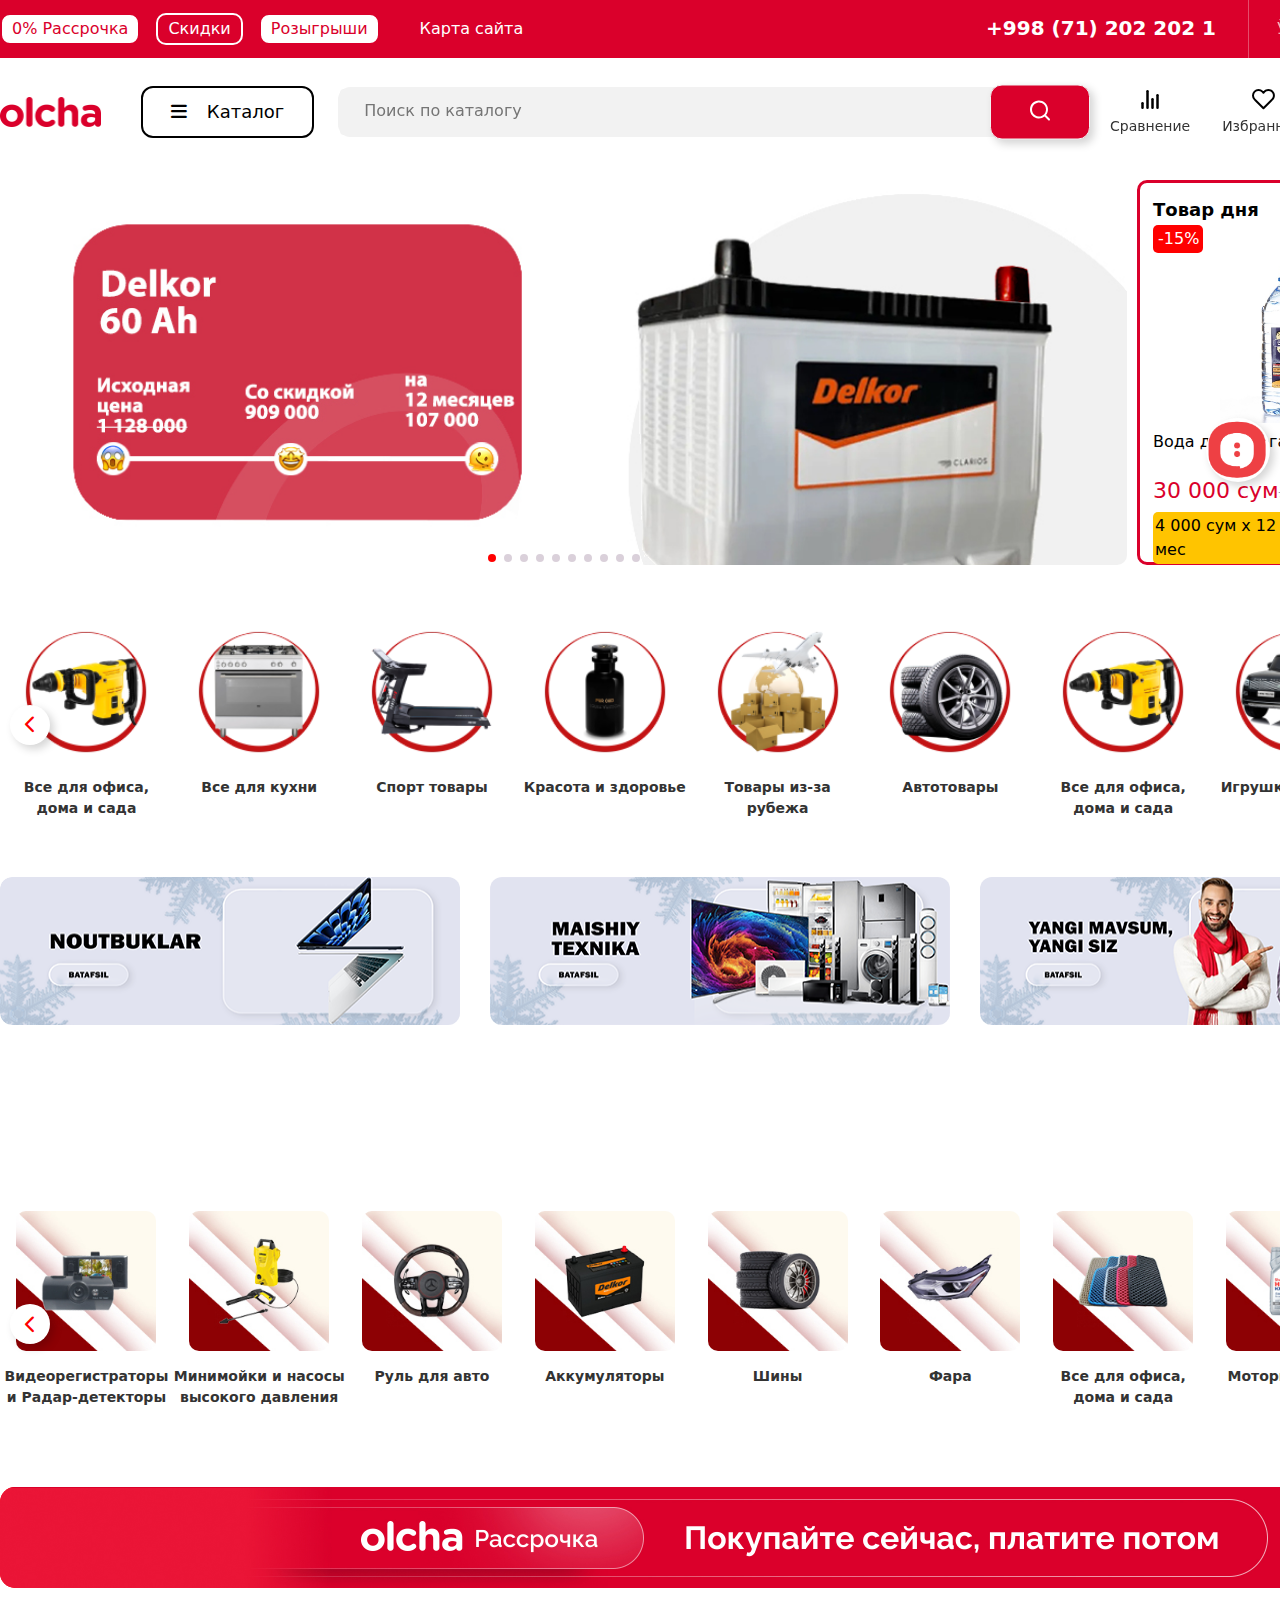
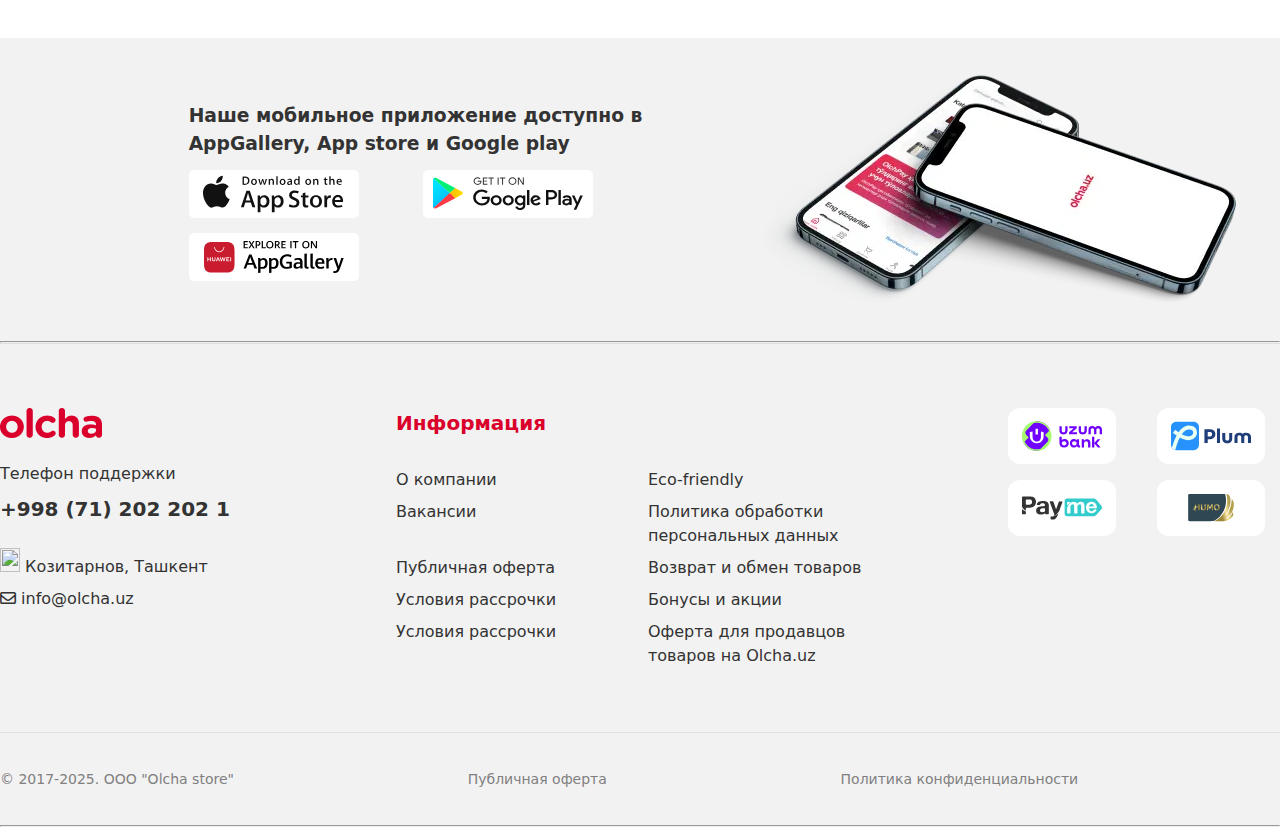
==== commit c1f5cd15: "shueiban" ====
--- a/index.html
+++ b/index.html
@@ -193,43 +193,33 @@
               <div class="carousel-left">
                 <div class="item active">
                   <img src="./assets/images/manu_two.jpg" alt="Image 1" />
-                  <p class="caption">Image 1</p>
                 </div>
                 <div class="item">
                   <img src="./assets/images/menu_eight.jpg" alt="Image 2" />
-                  <p class="caption">Image 2</p>
                 </div>
                 <div class="item">
                   <img src="./assets/images/menu_eleven.jpg" alt="Image 3" />
-                  <p class="caption">Image 3</p>
                 </div>
                 <div class="item">
                   <img src="./assets/images/menu_five.jpg" alt="Image 3" />
-                  <p class="caption">Image 4</p>
                 </div>
                 <div class="item">
                   <img src="./assets/images/menu_five.jpg" alt="Image 3" />
-                  <p class="caption">Image 5</p>
                 </div>
                 <div class="item">
                   <img src="./assets/images/menu_nine.png" alt="Image 3" />
-                  <p class="caption">Image 6</p>
                 </div>
                 <div class="item">
                   <img src="./assets/images/menu_seven.jpg" alt="Image 3" />
-                  <p class="caption">Image 7</p>
                 </div>
                 <div class="item">
                   <img src="./assets/images/menu_six.jpg" alt="Image 3" />
-                  <p class="caption">Image 8</p>
                 </div>
                 <div class="item">
                   <img src="./assets/images/menu_ten.png" alt="Image 3" />
-                  <p class="caption">Image 9</p>
                 </div>
                 <div class="item">
                   <img src="./assets/images/menu_three.jpg" alt="Image 3" />
-                  <p class="caption">Image 10</p>
                 </div>
               </div>
               <button class="btn prev">
@@ -668,7 +658,7 @@
               <p><i class="fa-regular fa-envelope"></i> info@olcha.uz</p>
             </div>
             <div class="center">
-              <h4>Ma`lumot</h4>
+              <h4>Информация</h4>
               <ul class="list">
                 <li class="item">О компании</li>
                 <li class="item">Eco-friendly</li>
@@ -754,7 +744,7 @@
       </footer>
       <hr />
     </footer>
-    <div class="btns">
+    <div style="display: none" class="btns">
       <button class="lovebtn1"></button>
       <button class="lovebtn2"></button>
     </div>
--- a/css/main.min.css
+++ b/css/main.min.css
@@ -1 +1 @@
-*{font-family:system-ui,-apple-system,BlinkMacSystemFont,"Segoe UI",Roboto,Oxygen,Ubuntu,Cantarell,"Open Sans","Helvetica Neue",sans-serif}*{margin:0;padding:0;box-sizing:border-box}a{color:inherit;text-decoration:none}img{max-width:100%;max-height:100%}li{list-style:none}body{font-family:"Forum",Arial,sans-serif;font-size:16px;line-height:1.5;color:#333;background-color:#fff}.container{width:1440px;margin:0 auto}body{padding-top:100px}header{position:fixed;top:0;width:100%;z-index:1000;background:#fff}.container{max-width:1200px;margin:auto;padding:0 20px}.nav__wrapper-top,.wrapper{display:flex;justify-content:space-between;align-items:center}.logo,.katalog,.form,.actions{display:flex;align-items:center}.actions{list-style:none}.form{flex-grow:1;margin:0 20px}input[type=text]{width:100%;padding:8px;border:1px solid #ccc;border-radius:4px}.btn-search{background:none;border:none;cursor:pointer}.nav{background-color:#da002b}.nav__wrapper-top{display:flex;align-items:center;justify-content:space-between}.nav__left{display:flex;align-items:center;font-weight:500;gap:16px}.nav__left .btn{padding:2px 10px 2px 10px;border-radius:10px;border:none;font-size:16px;line-height:1.5}.nav__left .btn-payment,.nav__left .btn-games{color:#da002b;border-radius:10px;padding:2px 10px;background-color:#fff;border:2px solid #da002b}.nav__left .btn-payment:hover,.nav__left .btn-games:hover{color:#fff;border:2px solid #fff;background-color:#da002b}.nav__left .btn-discounts{background-color:#da002b;border-radius:10px;padding:2px 10px;color:#fff;border:2px solid #fff}.nav__left .btn-discounts:hover{color:#da002b;border:2px solid #fff;background-color:#fff}.nav__left .map{font-size:16px;color:#fff;margin-left:24px;transition:.3s ease-in-out;cursor:pointer}.nav__left .map:hover{color:rgba(255,255,255,.7019607843)}.nav__right{display:flex;align-items:center;gap:24px}.nav__right .nav__phone{font-size:20px;font-weight:700;line-height:23px;color:#fff;transition:.3s ease-in-out;cursor:pointer}.nav__right .nav__phone:hover{color:rgba(255,255,255,.7019607843)}.nav__right .language{margin-left:8px;padding:0 28px;display:flex;align-items:center;justify-content:space-between;width:192px;border-right:1px solid rgba(255,255,255,.3);border-left:1px solid rgba(255,255,255,.3);height:57.8px;position:relative}.nav__right .language a{font-size:16px;color:rgba(255,255,255,.7019607843);font-weight:500;transition:.3s ease-in-out}.nav__right .language a:nth-child(2){font-weight:700;color:#fff}.nav__right .language a:hover{color:#fff}.header-buttom{padding:28px 0}.header-buttom .wrapper{display:flex;align-items:center}.header-buttom .wrapper .actions{display:flex;align-items:center;gap:32px;width:330px}.header-buttom .wrapper .actions .item{cursor:pointer}.header-buttom .wrapper .actions .item .icon{width:24px;height:24px;display:block;margin:auto;transition:.3s ease-in-out}.header-buttom .wrapper .actions .item .icon path{transition:stroke .3s ease-in-out}.header-buttom .wrapper .actions .item:nth-child(1) svg{transition:stroke .3s ease-in-out}.header-buttom .wrapper .actions .item:nth-child(2) path{stroke:#000;transition:stroke .3s ease-in-out}.header-buttom .wrapper .actions .item:nth-child(3) path{transition:stroke .3s ease-in-out}.header-buttom .wrapper .actions .item:nth-child(4) path{fill:#000;transition:stroke .3s ease-in-out}.header-buttom .wrapper .actions .item p{font-size:14px;font-weight:500;margin-top:5px;transition:.3s ease-in-out}.header-buttom .wrapper .actions .item:hover p{color:#da002b}.header-buttom .wrapper .actions .item:nth-child(1):hover svg{fill:red}.header-buttom .wrapper .actions .item:nth-child(2):hover path{stroke:red}.header-buttom .wrapper .actions .item:nth-child(3):hover path{stroke:red}.header-buttom .wrapper .actions .item:nth-child(4):hover path{fill:red}.header-buttom .wrapper .logo{width:102px;height:30px;margin-right:40px;cursor:pointer}.header-buttom .wrapper .katalog{border:2px solid #000;display:flex;align-items:center;border-radius:12px;color:#000;font-size:18px;font-weight:500;padding:12px 28px;gap:20px;line-height:1.33;font-family:"raleway";transition:.3s ease-in-out}.header-buttom .wrapper .katalog:hover{border:2px solid #da002b;color:#da002b}.header-buttom .wrapper .form{position:relative;background:#f2f2f2;border:1px solid #f2f2f2;border-radius:12px;padding:1px;width:740px;display:flex;align-items:center;margin:0px 40px 0 24px}.header-buttom .wrapper .form input{background:#f2f2f2;padding:12px 24px 15px 24px;font-size:16px;font-weight:500;border:none;outline:none;width:89.8%}.header-buttom .wrapper .form .btn-search{cursor:pointer;height:55px;width:100px;margin-left:650px;padding:10px 24px 10px 24px;background-color:#da002b;border:1px solid #f2f2f2;border-radius:12px;color:#fff;font-size:14px;font-weight:500}.header-buttom .wrapper .form .btn-search:hover{border:1px solid #da002b}.carousel-container{width:80%;margin:auto;position:relative;display:flex;flex-direction:column;gap:20px}.carousel-container .carousel{position:relative;width:100%;overflow:hidden}.carousel-container .carousel .item{opacity:0;width:100%;height:100%;display:none;transition:opacity .5s ease-in-out}.carousel-container .carousel .item img{width:100%;height:385px;border-radius:10px;transition:transform .5s ease-in-out,border-radius 0s}.carousel-container .carousel .item.active{opacity:1;display:block}.carousel-container .carousel:hover .btn{display:block}.carousel-container .btn{display:none;position:absolute;transform:translateY(-50%);top:50%;outline:none;border:none;cursor:pointer;text-transform:uppercase;font-size:12px;font-weight:900;color:#10100e;background-color:#ffffe6;box-shadow:4px 4px 8px rgba(0,0,0,.169);transition:transform .2s ease-in-out}.carousel-container .prev{left:10px;background-color:#fff;border-radius:50px;width:40px;height:40px}.carousel-container .next{right:10px;background-color:#fff;border-radius:50px;width:40px;height:40px}.carousel-wrapper{margin-top:50px;margin-bottom:50px;display:flex;gap:10px}.card{width:303px;height:385px;background:#fff;color:#4a0202;padding:13px;border:3px solid #da002b;border-radius:10px;font-family:Arial,sans-serif}.card-yellBtn{background-color:#ffc400;color:#000;width:150px;border-radius:5px}.card-yellBtn-span{padding:2px;display:flex;justify-content:center;align-items:center}.card-top{background-color:red;border-radius:5px;color:#fff;padding:2px 5px;width:50px}.card-top_p{color:#000;margin-bottom:20px}.card-top_img{width:170px;margin:0 auto}.card-price{display:flex;align-items:center}.card-tree{display:flex;justify-content:space-between}.card .price{font-size:16px;text-decoration:line-through;color:rgba(0,0,0,.365)}.card .discounted-price{font-size:22px;color:#da002b;margin-bottom:5px}.card .timer span{background:#fff;border:1px solid rgba(0,0,0,.251);color:#000;border-radius:5px;text-align:center;font-size:1.2rem}.dots{position:absolute;bottom:10px;left:50%;transform:translateX(-50%);display:flex;align-items:center;justify-content:center;gap:8px;z-index:100}.dot{cursor:pointer;height:8px;width:8px;border-radius:50%;background-color:rgba(56,0,56,.185);transition:background-color .2s}.dot.active,.dot:hover{background-color:red}.slider{display:flex;overflow:hidden;cursor:grab;scroll-behavior:smooth;width:100%}.card-wrapper{flex:0 0 100%;transition:transform .3s ease-in-out;-webkit-user-select:none;-moz-user-select:none;user-select:none}.slider:active{cursor:grabbing}.card-top_img img{user-select:none;-moz-user-select:none;-webkit-user-drag:none;-webkit-user-select:none;-ms-user-select:none}.card-wrapper{width:275px}.red-section_wrapper{margin-top:50px;margin-bottom:50px;background-color:red;border-radius:15px;height:101px;overflow:hidden;position:relative}.image-container{width:100%}.red-section_wrapper .image-container img{width:100%;border-radius:13px;transition:transform .3s ease-in-out;-o-object-fit:cover;object-fit:cover}.red-section_wrapper .image-container:hover img{transform:scale(1.05);cursor:pointer}.famous__wrapper{display:grid;grid-template-columns:repeat(5, 1fr);gap:30px 0px;margin-bottom:40px}.famous__wrapper .card2{border-radius:2px;transition:.3s ease-in-out;padding:8px;height:567px}.famous__wrapper .card2 .img{height:364px;border-radius:12px;overflow:hidden;transition:.5s ease-in-out;margin-bottom:12px;position:relative}.famous__wrapper .card2 .img .fa-heart{position:absolute;top:15px;right:15px;font-size:25px;z-index:99;color:gray;background-color:#fff;border-radius:50%;width:36px;height:36px;margin:auto;display:flex;align-items:center;justify-content:center}.famous__wrapper .card2 .img .comparison{position:absolute;top:65px;right:15px;width:36px;height:36px;z-index:99;background-color:#fff;padding:5px 5px 3px 5px;border-radius:50%}.famous__wrapper .card2 .img .fa-solid{transition:.3s ease-in-out;color:red}.famous__wrapper .card2 .all{padding:0 8px 8px 8px;display:flex;flex-direction:column}.famous__wrapper .card2 .all .shop{display:flex;align-items:center;margin-top:40px;gap:8px}.famous__wrapper .card2 .all .shop .btn{display:block;width:40px;border:2px solid #111;border-radius:8px;color:#111;height:40px;transition:.3s ease-in-out;display:flex;align-items:center;justify-content:center;background-color:#fff}.famous__wrapper .card2 .all .shop .btn:hover{background-color:rgba(128,128,128,.088)}.famous__wrapper .card2 .all .shop .btn svg{width:20px;height:20px}.famous__wrapper .card2 .all .name{width:100%;height:42px;font-size:16px;font-weight:500;margin-bottom:10px}.famous__wrapper .card2 .all .become{background-color:#ffd740;padding:4px 8px;width:150px;border-radius:6px;font-size:14px;margin-top:5px;font-weight:600}.famous__wrapper .card2 .all .price{font-size:18px;font-weight:700}.product-ver{margin-top:50px;margin-bottom:50px}.product-ver__wrapper{display:grid;grid-template-columns:repeat(3, 1fr);gap:30px;border-radius:12px;overflow:hidden}.product-ver__imgs{border-radius:12px;position:relative;height:148px;transition:.3s ease-in-out;overflow:hidden}.product-ver__imgs img{transition:.3s ease-in-out;width:100%;height:auto}.product-ver__imgs img:hover{transform:scale(1.02)}#chat-icon{position:fixed;right:10px;bottom:10px;width:64px;height:64px;cursor:pointer;z-index:1000}#chat-icon img{width:100%;height:auto}#chat-window{position:fixed;right:20px;bottom:60px;width:300px;height:500px;background-color:#fff;border:1px solid #ccc;box-shadow:0 4px 6px rgba(0,0,0,.1);z-index:1000;padding:10px}#chat-header{display:flex;justify-content:space-between;align-items:center;margin-bottom:10px}#chat-messages{height:300px;overflow-y:auto;border:1px solid #ccc;background-color:rgba(204,204,204,.1843137255);padding:5px;margin-bottom:10px}#message-form{display:flex}#message-input{flex-grow:1;margin-right:10px}#message-form button{padding:5px 10px}#chat-header img{width:40px;margin-top:-38px}.olcha-chat{font-size:12px;margin-top:10px;letter-spacing:-0.5px}.olcha-chat-wrapper{width:300px;margin-left:10px}.olcha-chat-btn{margin-top:40px;transform:translateY(150px);width:100px;padding:10px 20px;font-size:14px;color:#fff;background-color:#d32f2f;border:none;border-radius:5px;cursor:pointer;transition:all .3s ease;box-shadow:0 2px 4px rgba(0,0,0,.2)}.olcha-chat-btn:hover{background-color:#b71c1c;box-shadow:0 4px 8px rgba(0,0,0,.3)}.olcha-chat-close{transform:translateY(-235px) translateX(120px);width:0px;height:0px;color:rgba(0,0,0,.441)}.carousel-wrapper{margin-top:80px}.carousel-containers{max-width:1440px;overflow:hidden;position:relative}.tovar{font-size:18px;font-weight:700;color:#000}.carousel-slide{display:flex;width:120%;transition:transform .4s ease-in-out}.carousel-item{width:10%;flex:0 0 auto;text-align:center;transition:transform .2s ease-in-out;position:relative;overflow:hidden}.carousel-item img{width:140px;position:relative;overflow:hidden;transition:transform .2s ease-in-out}.carousel-item img:hover{transform:scale(1.05);cursor:pointer}.carousel-item:hover .item-caption{color:#da002b}.item-caption{font-weight:bold;font-size:14px;color:#333;padding:8px 0;transition:color .2s ease-in-out}button{position:absolute;top:50%;transform:translateY(-50%);background-color:#fff;border:none;cursor:pointer;z-index:100;font-size:18px;box-shadow:4px 4px 8px rgba(0,0,0,.169);transition:transform .2s ease-in-out;width:40px;height:40px;border-radius:50%}button:focus{outline:none}button.leftArrow{left:10px}button.rightArrow{right:10px}.carousel-containers-red{max-width:1440px;overflow:hidden;position:relative}.carousel-slide-red{display:flex;width:120%;transition:transform .4s ease-in-out}.carousel-item-red{width:10%;flex:0 0 auto;text-align:center;transition:transform .2s ease-in-out}.carousel-item-red img{border-radius:10px;width:140px;transition:transform .2s ease-in-out}.carousel-item-red img:hover{transform:scale(1.05);cursor:pointer}.carousel-item-red:hover .item-caption-red{color:#da002b}.item-caption-red{font-weight:bold;font-size:14px;color:#333;padding:8px 0;transition:color .2s ease-in-out}.carousel-containers-red button{position:absolute;top:50%;transform:translateY(-50%);background-color:#fff;border:none;cursor:pointer;z-index:100;font-size:18px;box-shadow:4px 4px 8px rgba(0,0,0,.169);transition:transform .2s ease-in-out;width:40px;height:40px;border-radius:50%}.carousel-containers-red button:focus{outline:none}.carousel-containers-red .leftArrow-red{left:10px}.carousel-containers-red .rightArrow-red{right:10px}.footer{background:#f2f2f2}.footer__wrapper{display:flex;gap:120px;align-items:center;justify-content:center;padding:24px 0 8px 0}.footer__info{display:grid;grid-template-columns:repeat(1fr);justify-content:space-between;height:192px}.footer__icon{width:170px;height:48px;display:flex;align-items:center;justify-content:center;background:#fff;border-radius:5px;transition:.3s ease-in-out}.footer__icon:hover{background:gray}.footer__brand{display:grid;grid-template-columns:repeat(2, 1fr);gap:15px;height:112px}.footer__wrapper2{display:flex;justify-content:space-between;padding:64px 0}.footer__list{display:flex;flex-direction:column;gap:10px}.footer__list2{display:grid;grid-template-columns:repeat(2, 1fr);gap:10px;width:513px}.footer__item2:hover{color:gray}.footer__item1{font-size:20px;font-weight:700;line-height:1.2}.footer__item1:hover{color:#da002b}.footer-center{background-color:#f2f2f2;border-top:1px solid #e0e0e0}.footer-center__wrapper{display:flex;align-items:start;justify-content:space-between;padding:64px 0}.footer-center__wrapper .left{width:20%}.footer-center__wrapper .left .logo{width:102px;height:30px;margin-bottom:24px}.footer-center__wrapper .left p{font-size:16px;font-weight:400;margin-bottom:8px}.footer-center__wrapper .left p img{width:20px;height:24px;margin-bottom:-5px}.footer-center__wrapper .left p:nth-child(3):hover{color:#da002b}.footer-center__wrapper .left a{font-size:20px;font-weight:700;display:block;margin-bottom:24px;transition:.3s ease-in-out}.footer-center__wrapper .left a:hover{color:#da002b}.footer-center__wrapper .center{width:35%}.footer-center__wrapper .center h4{font-size:20px;font-weight:700;color:#da002b;margin-bottom:30px}.footer-center__wrapper .center .list{display:grid;grid-template-columns:repeat(2, 1fr);gap:8px 0}.footer-center__wrapper .center .list .item{font-size:16px;font-weight:400;transition:.3s ease-in-out}.footer-center__wrapper .center .list .item:hover{color:gray}.footer-center__wrapper .right{width:30%;display:grid;grid-template-columns:repeat(3, 1fr);gap:16px}.footer-center__wrapper .right .application{background-color:#fff;width:108px;height:56px;display:flex;align-items:center;justify-content:center;border-radius:12px;transition:.3s ease-in-out}.footer-center__wrapper .right .application:hover{background-color:rgba(128,128,128,.784)}.footer-center__wrapper .right .application img{width:80px;height:30px}.footer-center .end{border-top:1px solid #e0e0e0;padding:30px 0;display:flex;align-items:center;justify-content:space-between}.footer-center .end p{font-size:14px;font-weight:500;color:gray;transition:.3s ease-in-out}.footer-center .end p:hover{color:#da002b}.footer-center .end .icons{display:flex;align-items:center;gap:16px}.footer-center .end .icons svg{width:32px;height:32px;transition:.3s ease-in-out}.footer-center .end .icons svg path{transition:.3s ease-in-out}.footer-center .end .icons svg:hover path{fill:#da002b}/*# sourceMappingURL=main.min.css.map */+*{font-family:system-ui,-apple-system,BlinkMacSystemFont,"Segoe UI",Roboto,Oxygen,Ubuntu,Cantarell,"Open Sans","Helvetica Neue",sans-serif}*{margin:0;padding:0;box-sizing:border-box}a{color:inherit;text-decoration:none}img{max-width:100%;max-height:100%}li{list-style:none}body{font-family:"Forum",Arial,sans-serif;font-size:16px;line-height:1.5;color:#333;background-color:#fff}.container{width:1440px;margin:0 auto}body{padding-top:100px}header{position:fixed;top:0;width:100%;z-index:1000;background:#fff}.nav__wrapper-top,.wrapper{display:flex;justify-content:space-between;align-items:center}.logo,.katalog,.form,.actions{display:flex;align-items:center}.actions{list-style:none}.form{flex-grow:1;margin:0 20px}input[type=text]{width:100%;padding:8px;border:1px solid #ccc;border-radius:4px}.btn-search{background:none;border:none;padding:0;cursor:pointer;cursor:pointer}.nav{background-color:#da002b}.nav__wrapper-top{display:flex;align-items:center;justify-content:space-between}.nav__left{display:flex;align-items:center;font-weight:500;gap:16px}.nav__left .btn{padding:2px 10px 2px 10px;border-radius:10px;border:none;font-size:16px;line-height:1.5}.nav__left .btn-payment,.nav__left .btn-games{color:#da002b;border-radius:10px;padding:2px 10px;background-color:#fff;border:2px solid #da002b}.nav__left .btn-payment:hover,.nav__left .btn-games:hover{color:#fff;border:2px solid #fff;background-color:#da002b}.nav__left .btn-discounts{background-color:#da002b;border-radius:10px;padding:2px 10px;color:#fff;border:2px solid #fff}.nav__left .btn-discounts:hover{color:#da002b;border:2px solid #fff;background-color:#fff}.nav__left .map{font-size:16px;color:#fff;margin-left:24px;transition:.3s ease-in-out;cursor:pointer}.nav__left .map:hover{color:rgba(255,255,255,.7019607843)}.nav__right{display:flex;align-items:center;gap:24px}.nav__right .nav__phone{font-size:20px;font-weight:700;line-height:23px;color:#fff;transition:.3s ease-in-out;cursor:pointer}.nav__right .nav__phone:hover{color:rgba(255,255,255,.7019607843)}.nav__right .language{margin-left:8px;padding:0 28px;display:flex;align-items:center;justify-content:space-between;width:192px;border-right:1px solid rgba(255,255,255,.3);border-left:1px solid rgba(255,255,255,.3);height:57.8px;position:relative}.nav__right .language a{font-size:16px;color:rgba(255,255,255,.7019607843);font-weight:500;transition:.3s ease-in-out}.nav__right .language a:nth-child(2){font-weight:700;color:#fff}.nav__right .language a:hover{color:#fff}.header-buttom{padding:28px 0}.header-buttom .wrapper{display:flex;align-items:center}.header-buttom .wrapper .actions{display:flex;align-items:center;gap:32px;width:330px}.header-buttom .wrapper .actions .item{cursor:pointer}.header-buttom .wrapper .actions .item .icon{width:24px;height:24px;display:block;margin:auto;transition:.3s ease-in-out}.header-buttom .wrapper .actions .item .icon path{transition:stroke .3s ease-in-out}.header-buttom .wrapper .actions .item:nth-child(1) svg{transition:stroke .3s ease-in-out}.header-buttom .wrapper .actions .item:nth-child(2) path{stroke:#000;transition:stroke .3s ease-in-out}.header-buttom .wrapper .actions .item:nth-child(3) path{transition:stroke .3s ease-in-out}.header-buttom .wrapper .actions .item:nth-child(4) path{fill:#000;transition:stroke .3s ease-in-out}.header-buttom .wrapper .actions .item p{font-size:14px;font-weight:500;margin-top:5px;transition:.3s ease-in-out}.header-buttom .wrapper .actions .item:hover p{color:#da002b}.header-buttom .wrapper .actions .item:nth-child(1):hover svg{fill:red}.header-buttom .wrapper .actions .item:nth-child(2):hover path{stroke:red}.header-buttom .wrapper .actions .item:nth-child(3):hover path{stroke:red}.header-buttom .wrapper .actions .item:nth-child(4):hover path{fill:red}.header-buttom .wrapper .logo{width:102px;height:30px;margin-right:40px;cursor:pointer}.header-buttom .wrapper .katalog{border:2px solid #000;display:flex;align-items:center;border-radius:12px;color:#000;font-size:18px;font-weight:500;padding:12px 28px;gap:20px;line-height:1.33;font-family:"raleway";transition:.3s ease-in-out}.header-buttom .wrapper .katalog:hover{border:2px solid #da002b;color:#da002b}.header-buttom .wrapper .form{position:relative;background:#f2f2f2;border:1px solid #f2f2f2;border-radius:12px;padding:1px;width:740px;display:flex;align-items:center;margin:0px 40px 0 24px}.header-buttom .wrapper .form input{background:#f2f2f2;padding:12px 24px 15px 24px;font-size:16px;font-weight:500;border:none;outline:none;width:89.8%}.header-buttom .wrapper .form .btn-search{cursor:pointer;height:55px;width:100px;margin-left:650px;padding:10px 24px 10px 24px;background-color:#da002b;border:1px solid #f2f2f2;border-radius:12px;color:#fff;font-size:14px;font-weight:500}.header-buttom .wrapper .form .btn-search:hover{border:1px solid #da002b}.carousel-container{width:80%;margin:auto;position:relative;display:flex;flex-direction:column;gap:20px}.carousel-container .carousel{position:relative;width:100%;overflow:hidden}.carousel-container .carousel .item{opacity:0;width:100%;height:100%;display:none;transition:opacity .5s ease-in-out}.carousel-container .carousel .item img{width:100%;height:385px;border-radius:10px}.carousel-container .carousel .item.active{opacity:1;display:block}.carousel-container .carousel:hover .btn{display:block}.carousel-container .btn{display:none;position:absolute;transform:translateY(-50%);top:50%;outline:none;border:none;cursor:pointer;text-transform:uppercase;font-size:12px;font-weight:900;color:#10100e;background-color:#ffffe6;box-shadow:4px 4px 8px rgba(0,0,0,.169);transition:transform .2s ease-in-out}.carousel-container .prev{left:10px;background-color:#fff;border-radius:50px;width:40px;height:40px}.carousel-container .next{right:10px;background-color:#fff;border-radius:50px;width:40px;height:40px}.carousel-wrapper{margin-top:50px;margin-bottom:50px;display:flex;gap:10px}.card{width:303px;height:385px;background:#fff;color:#4a0202;padding:13px;border:3px solid #da002b;border-radius:10px;font-family:Arial,sans-serif}.card-yellBtn{background-color:#ffc400;color:#000;width:150px;border-radius:5px}.card-yellBtn-span{padding:2px;display:flex;justify-content:center;align-items:center}.card-top{background-color:red;border-radius:5px;color:#fff;padding:2px 5px;width:50px}.card-top_p{color:#000;margin-bottom:20px}.card-top_img{width:170px;margin:0 auto}.card-price{display:flex;align-items:center}.card-tree{display:flex;justify-content:space-between}.card .price{font-size:16px;text-decoration:line-through;color:rgba(0,0,0,.365)}.card .discounted-price{font-size:22px;color:#da002b;margin-bottom:5px}.card .timer span{background:#fff;border:1px solid rgba(0,0,0,.251);color:#000;border-radius:5px;text-align:center;font-size:1.2rem}.dots{position:absolute;bottom:10px;left:50%;transform:translateX(-50%);display:flex;align-items:center;justify-content:center;gap:8px;z-index:100}.dot{cursor:pointer;height:8px;width:8px;border-radius:50%;background-color:rgba(56,0,56,.185);transition:background-color .2s}.dot.active,.dot:hover{background-color:red}.slider{display:flex;overflow:hidden;cursor:grab;scroll-behavior:smooth;width:100%}.card-wrapper{flex:0 0 100%;transition:transform .3s ease-in-out;-webkit-user-select:none;-moz-user-select:none;user-select:none}.slider:active{cursor:grabbing}.card-top_img img{user-select:none;-moz-user-select:none;-webkit-user-drag:none;-webkit-user-select:none;-ms-user-select:none}.card-wrapper{width:275px}.red-section_wrapper{margin-top:50px;margin-bottom:50px;background-color:red;border-radius:15px;height:101px;overflow:hidden;position:relative}.image-container{width:100%}.red-section_wrapper .image-container img{width:100%;border-radius:13px;transition:transform .3s ease-in-out;-o-object-fit:cover;object-fit:cover}.red-section_wrapper .image-container:hover img{transform:scale(1.05);cursor:pointer}.famous__wrapper{display:grid;grid-template-columns:repeat(5, 1fr);gap:30px 0px;margin-bottom:40px}.famous__wrapper .card2{border-radius:2px;transition:.3s ease-in-out;padding:8px;height:567px}.famous__wrapper .card2 .img{height:364px;border-radius:12px;overflow:hidden;transition:.5s ease-in-out;margin-bottom:12px;position:relative}.famous__wrapper .card2 .img .fa-heart{position:absolute;top:15px;right:15px;font-size:25px;z-index:99;color:gray;background-color:#fff;border-radius:50%;width:36px;height:36px;margin:auto;display:flex;align-items:center;justify-content:center}.famous__wrapper .card2 .img .comparison{position:absolute;top:65px;right:15px;width:36px;height:36px;z-index:99;background-color:#fff;padding:5px 5px 3px 5px;border-radius:50%}.famous__wrapper .card2 .img .fa-solid{transition:.3s ease-in-out;color:red}.famous__wrapper .card2 .all{padding:0 8px 8px 8px;display:flex;flex-direction:column}.famous__wrapper .card2 .all .shop{display:flex;align-items:center;margin-top:40px;gap:8px}.famous__wrapper .card2 .all .shop .btn{display:block;width:40px;border:2px solid #111;border-radius:8px;color:#111;height:40px;transition:.3s ease-in-out;display:flex;align-items:center;justify-content:center;background-color:#fff}.famous__wrapper .card2 .all .shop .btn:hover{background-color:rgba(128,128,128,.088)}.famous__wrapper .card2 .all .shop .btn svg{width:20px;height:20px}.famous__wrapper .card2 .all .name{width:100%;height:42px;font-size:16px;font-weight:500;margin-bottom:10px}.famous__wrapper .card2 .all .become{background-color:#ffd740;padding:4px 8px;width:150px;border-radius:6px;font-size:14px;margin-top:5px;font-weight:600}.famous__wrapper .card2 .all .price{font-size:18px;font-weight:700}.product-ver{margin-top:50px;margin-bottom:50px}.product-ver__wrapper{display:grid;grid-template-columns:repeat(3, 1fr);gap:30px;border-radius:12px;overflow:hidden}.product-ver__imgs{border-radius:12px;position:relative;height:148px;transition:.3s ease-in-out;overflow:hidden}.product-ver__imgs img{transition:.3s ease-in-out;width:100%;height:auto}.product-ver__imgs img:hover{transform:scale(1.02)}#chat-icon{position:fixed;right:10px;bottom:0;width:64px;height:64px;cursor:pointer;z-index:1000}#chat-icon img{width:100%;height:auto}#chat-window{position:fixed;right:20px;bottom:60px;width:300px;height:500px;background-color:#fff;border:1px solid #ccc;box-shadow:0 4px 6px rgba(0,0,0,.1);z-index:1000;padding:10px}#chat-header{display:flex;justify-content:space-between;align-items:center;margin-bottom:10px}#chat-messages{height:300px;overflow-y:auto;border:1px solid #ccc;background-color:rgba(204,204,204,.1843137255);padding:5px;margin-bottom:10px}#message-form{display:flex}#message-input{flex-grow:1;margin-right:10px}#message-form button{padding:5px 10px}#chat-header img{width:40px;margin-top:-38px}.olcha-chat{font-size:12px;margin-top:10px;letter-spacing:-0.5px}.olcha-chat-wrapper{width:300px;margin-left:10px}.olcha-chat-btn{margin-top:50px;transform:translateY(150px);width:100px;padding:10px 20px;font-size:14px;color:#fff;background-color:#d32f2f;border:none;border-radius:5px;cursor:pointer;transition:all .3s ease;box-shadow:0 2px 4px rgba(0,0,0,.2)}.olcha-chat-btn:hover{background-color:#b71c1c;box-shadow:0 4px 8px rgba(0,0,0,.3)}.olcha-chat-close{transform:translateY(-235px) translateX(120px);width:0px;height:0px;color:rgba(0,0,0,.441)}.carousel-wrapper{margin-top:80px}.carousel-containers{max-width:1440px;overflow:hidden;position:relative}.tovar{font-size:18px;font-weight:700;color:#000}.carousel-slide{display:flex;width:120%;transition:transform .4s ease-in-out}.carousel-item{width:10%;flex:0 0 auto;text-align:center;transition:transform .2s ease-in-out;position:relative;overflow:hidden}.carousel-item img{width:140px;position:relative;overflow:hidden;transition:transform .2s ease-in-out}.carousel-item img:hover{transform:scale(1.05);cursor:pointer}.carousel-item:hover .item-caption{color:#da002b}.item-caption{font-weight:bold;font-size:14px;color:#333;padding:8px 0;transition:color .2s ease-in-out}button{position:absolute;top:50%;transform:translateY(-50%);background-color:#fff;border:none;cursor:pointer;z-index:100;font-size:18px;box-shadow:4px 4px 8px rgba(0,0,0,.169);transition:transform .2s ease-in-out;width:40px;height:40px;border-radius:50%}button:focus{outline:none}button.leftArrow{left:10px}button.rightArrow{right:10px}.carousel-containers-red{max-width:1440px;overflow:hidden;position:relative}.carousel-slide-red{display:flex;width:120%;transition:transform .4s ease-in-out}.carousel-item-red{width:10%;flex:0 0 auto;text-align:center;transition:transform .2s ease-in-out}.carousel-item-red img{border-radius:10px;width:140px;transition:transform .2s ease-in-out}.carousel-item-red img:hover{transform:scale(1.05);cursor:pointer}.carousel-item-red:hover .item-caption-red{color:#da002b}.item-caption-red{font-weight:bold;font-size:14px;color:#333;padding:8px 0;transition:color .2s ease-in-out}.carousel-containers-red button{position:absolute;top:50%;transform:translateY(-50%);background-color:#fff;border:none;cursor:pointer;z-index:100;font-size:18px;box-shadow:4px 4px 8px rgba(0,0,0,.169);transition:transform .2s ease-in-out;width:40px;height:40px;border-radius:50%}.carousel-containers-red button:focus{outline:none}.carousel-containers-red .leftArrow-red{left:10px}.carousel-containers-red .rightArrow-red{right:10px}.footer{background:#f2f2f2}.footer__wrapper{display:flex;gap:120px;align-items:center;justify-content:center;padding:24px 0 8px 0}.footer__info{display:grid;grid-template-columns:repeat(1fr);justify-content:space-between;height:192px}.footer__icon{width:170px;height:48px;display:flex;align-items:center;justify-content:center;background:#fff;border-radius:5px;transition:.3s ease-in-out}.footer__icon:hover{background:gray}.footer__brand{display:grid;grid-template-columns:repeat(2, 1fr);gap:15px;height:112px}.footer__wrapper2{display:flex;justify-content:space-between;padding:64px 0}.footer__list{display:flex;flex-direction:column;gap:10px}.footer__list2{display:grid;grid-template-columns:repeat(2, 1fr);gap:10px;width:513px}.footer__item2:hover{color:gray}.footer__item1{font-size:20px;font-weight:700;line-height:1.2}.footer__item1:hover{color:#da002b}.footer-center{background-color:#f2f2f2;border-top:1px solid #e0e0e0}.footer-center__wrapper{display:flex;align-items:start;justify-content:space-between;padding:64px 0}.footer-center__wrapper .left{width:20%}.footer-center__wrapper .left .logo{width:102px;height:30px;margin-bottom:24px}.footer-center__wrapper .left p{font-size:16px;font-weight:400;margin-bottom:8px}.footer-center__wrapper .left p img{width:20px;height:24px;margin-bottom:-5px}.footer-center__wrapper .left p:nth-child(3):hover{color:#da002b}.footer-center__wrapper .left a{font-size:20px;font-weight:700;display:block;margin-bottom:24px;transition:.3s ease-in-out}.footer-center__wrapper .left a:hover{color:#da002b}.footer-center__wrapper .center{width:35%}.footer-center__wrapper .center h4{font-size:20px;font-weight:700;color:#da002b;margin-bottom:30px}.footer-center__wrapper .center .list{display:grid;grid-template-columns:repeat(2, 1fr);gap:8px 0}.footer-center__wrapper .center .list .item{font-size:16px;font-weight:400;transition:.3s ease-in-out}.footer-center__wrapper .center .list .item:hover{color:gray}.footer-center__wrapper .right{width:30%;display:grid;grid-template-columns:repeat(3, 1fr);gap:16px}.footer-center__wrapper .right .application{background-color:#fff;width:108px;height:56px;display:flex;align-items:center;justify-content:center;border-radius:12px;transition:.3s ease-in-out}.footer-center__wrapper .right .application:hover{background-color:rgba(128,128,128,.784)}.footer-center__wrapper .right .application img{width:80px;height:30px}.footer-center .end{border-top:1px solid #e0e0e0;padding:30px 0;display:flex;align-items:center;justify-content:space-between}.footer-center .end p{font-size:14px;font-weight:500;color:gray;transition:.3s ease-in-out}.footer-center .end p:hover{color:#da002b}.footer-center .end .icons{display:flex;align-items:center;gap:16px}.footer-center .end .icons svg{width:32px;height:32px;transition:.3s ease-in-out}.footer-center .end .icons svg path{transition:.3s ease-in-out}.footer-center .end .icons svg:hover path{fill:#da002b}/*# sourceMappingURL=main.min.css.map */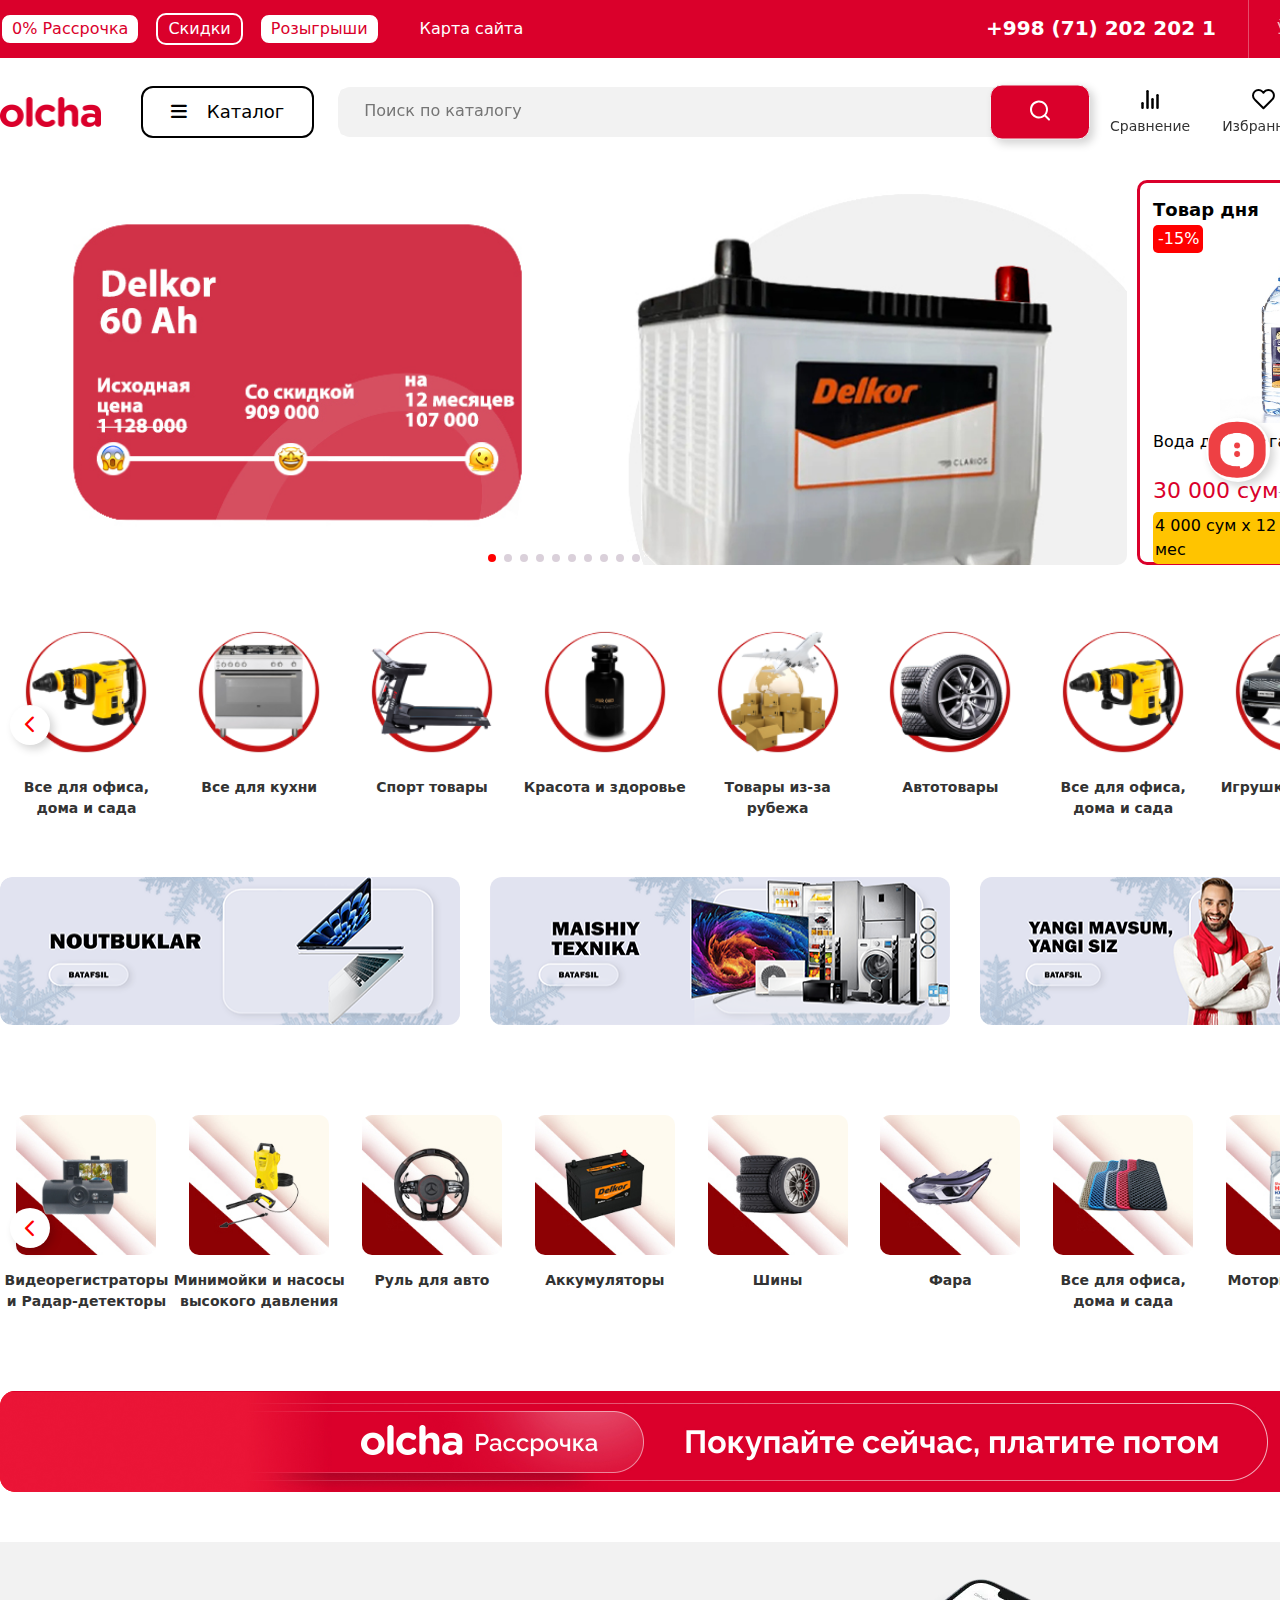
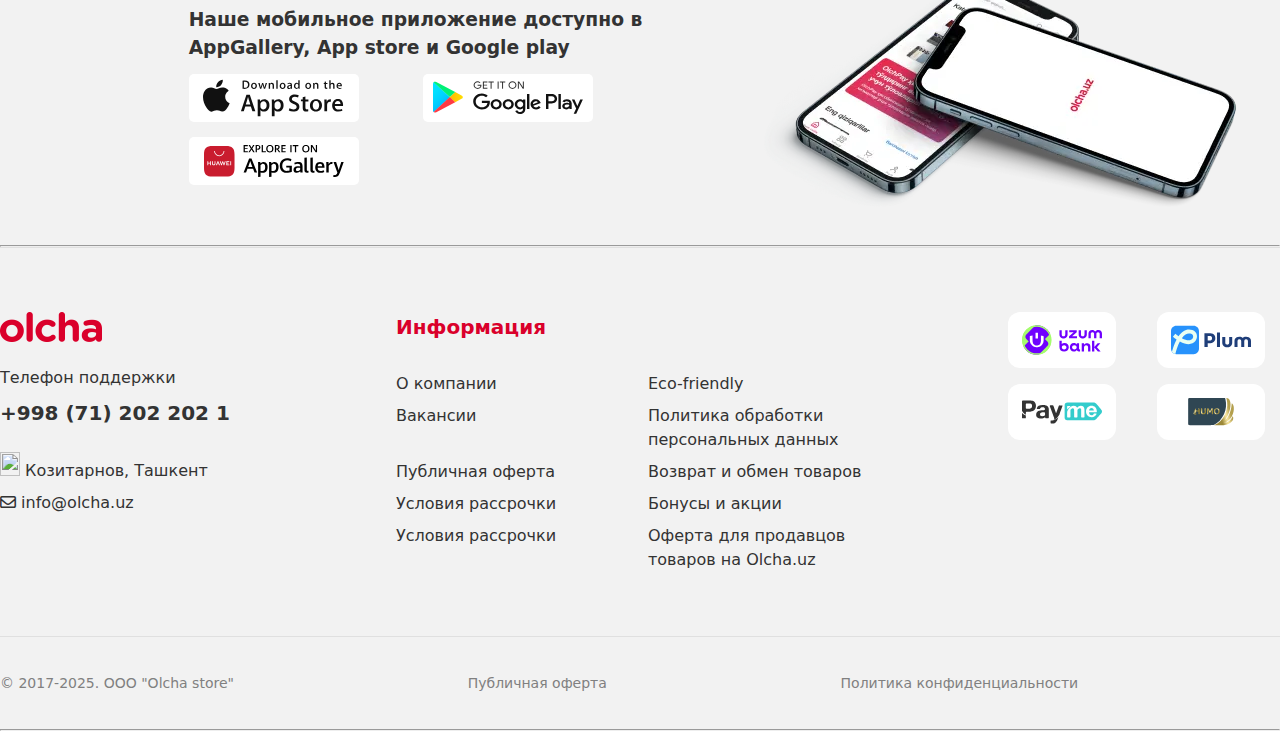
==== commit 2459d2ce: "chikai" ====
--- a/index.html
+++ b/index.html
@@ -185,6 +185,7 @@
       </section>
     </header>
 
+    <!-- MAIN QISMI -->
     <main>
       <div class="container">
         <div class="carousel-wrapper">
@@ -309,7 +310,7 @@
           </div>
         </div>
       </div>
-
+      <!-- CORUSEL -->
       <section>
         <div class="container">
           <div class="carousel-containers">
@@ -409,7 +410,7 @@
           </div>
         </div>
       </section>
-
+      <!-- NOUTBOOK -->
       <section class="product-ver">
         <div class="container">
           <div class="product-ver__wrapper">
@@ -425,36 +426,14 @@
           </div>
         </div>
       </section>
-
+      <!-- CARD -->
       <section class="famous">
         <div class="container">
           <div class="famous__wrapper"></div>
         </div>
       </section>
 
-      <section class="footer-top">
-        <div class="container">
-          <div class="footer-top__wrapper">
-            <div class="footer-top-left">
-              <div class="applications">
-                <div class="application">
-                  <img src="/assets/icons/footer-top-svg.svg" alt="" />
-                </div>
-                <div class="application">
-                  <img src="/assets/icons/footer-top-svg2.svg" alt="" />
-                </div>
-                <div class="application">
-                  <img src="/assets/icons/footer-top-svg3.svg" alt="" />
-                </div>
-              </div>
-            </div>
-            <div class="footer-top-right">
-              <img src="/assets/images/footer-top-img.webp" alt="" />
-            </div>
-          </div>
-        </div>
-      </section>
-
+      <!-- RED_CORUSEL -->
       <section>
         <div class="container">
           <div class="carousel-containers-red">
@@ -582,6 +561,7 @@
       </section>
     </main>
 
+    <!-- OLCHA_CHAT -->
     <div class="container">
       <button id="chat-icon">
         <img src="./assets/images/fix.png" alt="Chat Icon" />
@@ -613,6 +593,7 @@
       </div>
     </div>
 
+    <!-- FOOTER -->
     <footer class="footer">
       <div class="container">
         <div class="footer__wrapper">
@@ -642,7 +623,7 @@
         </div>
       </div>
       <hr />
-      <footer class="footer-center">
+      <div class="footer-center">
         <div class="container">
           <div class="footer-center__wrapper">
             <div class="left">
@@ -741,9 +722,11 @@
             </div>
           </div>
         </div>
-      </footer>
+      </div>
       <hr />
     </footer>
+
+    <!-- BTN -->
     <div style="display: none" class="btns">
       <button class="lovebtn1"></button>
       <button class="lovebtn2"></button>
--- a/css/main.min.css
+++ b/css/main.min.css
@@ -1 +1 @@
-*{font-family:system-ui,-apple-system,BlinkMacSystemFont,"Segoe UI",Roboto,Oxygen,Ubuntu,Cantarell,"Open Sans","Helvetica Neue",sans-serif}*{margin:0;padding:0;box-sizing:border-box}a{color:inherit;text-decoration:none}img{max-width:100%;max-height:100%}li{list-style:none}body{font-family:"Forum",Arial,sans-serif;font-size:16px;line-height:1.5;color:#333;background-color:#fff}.container{width:1440px;margin:0 auto}body{padding-top:100px}header{position:fixed;top:0;width:100%;z-index:1000;background:#fff}.nav__wrapper-top,.wrapper{display:flex;justify-content:space-between;align-items:center}.logo,.katalog,.form,.actions{display:flex;align-items:center}.actions{list-style:none}.form{flex-grow:1;margin:0 20px}input[type=text]{width:100%;padding:8px;border:1px solid #ccc;border-radius:4px}.btn-search{background:none;border:none;padding:0;cursor:pointer;cursor:pointer}.nav{background-color:#da002b}.nav__wrapper-top{display:flex;align-items:center;justify-content:space-between}.nav__left{display:flex;align-items:center;font-weight:500;gap:16px}.nav__left .btn{padding:2px 10px 2px 10px;border-radius:10px;border:none;font-size:16px;line-height:1.5}.nav__left .btn-payment,.nav__left .btn-games{color:#da002b;border-radius:10px;padding:2px 10px;background-color:#fff;border:2px solid #da002b}.nav__left .btn-payment:hover,.nav__left .btn-games:hover{color:#fff;border:2px solid #fff;background-color:#da002b}.nav__left .btn-discounts{background-color:#da002b;border-radius:10px;padding:2px 10px;color:#fff;border:2px solid #fff}.nav__left .btn-discounts:hover{color:#da002b;border:2px solid #fff;background-color:#fff}.nav__left .map{font-size:16px;color:#fff;margin-left:24px;transition:.3s ease-in-out;cursor:pointer}.nav__left .map:hover{color:rgba(255,255,255,.7019607843)}.nav__right{display:flex;align-items:center;gap:24px}.nav__right .nav__phone{font-size:20px;font-weight:700;line-height:23px;color:#fff;transition:.3s ease-in-out;cursor:pointer}.nav__right .nav__phone:hover{color:rgba(255,255,255,.7019607843)}.nav__right .language{margin-left:8px;padding:0 28px;display:flex;align-items:center;justify-content:space-between;width:192px;border-right:1px solid rgba(255,255,255,.3);border-left:1px solid rgba(255,255,255,.3);height:57.8px;position:relative}.nav__right .language a{font-size:16px;color:rgba(255,255,255,.7019607843);font-weight:500;transition:.3s ease-in-out}.nav__right .language a:nth-child(2){font-weight:700;color:#fff}.nav__right .language a:hover{color:#fff}.header-buttom{padding:28px 0}.header-buttom .wrapper{display:flex;align-items:center}.header-buttom .wrapper .actions{display:flex;align-items:center;gap:32px;width:330px}.header-buttom .wrapper .actions .item{cursor:pointer}.header-buttom .wrapper .actions .item .icon{width:24px;height:24px;display:block;margin:auto;transition:.3s ease-in-out}.header-buttom .wrapper .actions .item .icon path{transition:stroke .3s ease-in-out}.header-buttom .wrapper .actions .item:nth-child(1) svg{transition:stroke .3s ease-in-out}.header-buttom .wrapper .actions .item:nth-child(2) path{stroke:#000;transition:stroke .3s ease-in-out}.header-buttom .wrapper .actions .item:nth-child(3) path{transition:stroke .3s ease-in-out}.header-buttom .wrapper .actions .item:nth-child(4) path{fill:#000;transition:stroke .3s ease-in-out}.header-buttom .wrapper .actions .item p{font-size:14px;font-weight:500;margin-top:5px;transition:.3s ease-in-out}.header-buttom .wrapper .actions .item:hover p{color:#da002b}.header-buttom .wrapper .actions .item:nth-child(1):hover svg{fill:red}.header-buttom .wrapper .actions .item:nth-child(2):hover path{stroke:red}.header-buttom .wrapper .actions .item:nth-child(3):hover path{stroke:red}.header-buttom .wrapper .actions .item:nth-child(4):hover path{fill:red}.header-buttom .wrapper .logo{width:102px;height:30px;margin-right:40px;cursor:pointer}.header-buttom .wrapper .katalog{border:2px solid #000;display:flex;align-items:center;border-radius:12px;color:#000;font-size:18px;font-weight:500;padding:12px 28px;gap:20px;line-height:1.33;font-family:"raleway";transition:.3s ease-in-out}.header-buttom .wrapper .katalog:hover{border:2px solid #da002b;color:#da002b}.header-buttom .wrapper .form{position:relative;background:#f2f2f2;border:1px solid #f2f2f2;border-radius:12px;padding:1px;width:740px;display:flex;align-items:center;margin:0px 40px 0 24px}.header-buttom .wrapper .form input{background:#f2f2f2;padding:12px 24px 15px 24px;font-size:16px;font-weight:500;border:none;outline:none;width:89.8%}.header-buttom .wrapper .form .btn-search{cursor:pointer;height:55px;width:100px;margin-left:650px;padding:10px 24px 10px 24px;background-color:#da002b;border:1px solid #f2f2f2;border-radius:12px;color:#fff;font-size:14px;font-weight:500}.header-buttom .wrapper .form .btn-search:hover{border:1px solid #da002b}.carousel-container{width:80%;margin:auto;position:relative;display:flex;flex-direction:column;gap:20px}.carousel-container .carousel{position:relative;width:100%;overflow:hidden}.carousel-container .carousel .item{opacity:0;width:100%;height:100%;display:none;transition:opacity .5s ease-in-out}.carousel-container .carousel .item img{width:100%;height:385px;border-radius:10px}.carousel-container .carousel .item.active{opacity:1;display:block}.carousel-container .carousel:hover .btn{display:block}.carousel-container .btn{display:none;position:absolute;transform:translateY(-50%);top:50%;outline:none;border:none;cursor:pointer;text-transform:uppercase;font-size:12px;font-weight:900;color:#10100e;background-color:#ffffe6;box-shadow:4px 4px 8px rgba(0,0,0,.169);transition:transform .2s ease-in-out}.carousel-container .prev{left:10px;background-color:#fff;border-radius:50px;width:40px;height:40px}.carousel-container .next{right:10px;background-color:#fff;border-radius:50px;width:40px;height:40px}.carousel-wrapper{margin-top:50px;margin-bottom:50px;display:flex;gap:10px}.card{width:303px;height:385px;background:#fff;color:#4a0202;padding:13px;border:3px solid #da002b;border-radius:10px;font-family:Arial,sans-serif}.card-yellBtn{background-color:#ffc400;color:#000;width:150px;border-radius:5px}.card-yellBtn-span{padding:2px;display:flex;justify-content:center;align-items:center}.card-top{background-color:red;border-radius:5px;color:#fff;padding:2px 5px;width:50px}.card-top_p{color:#000;margin-bottom:20px}.card-top_img{width:170px;margin:0 auto}.card-price{display:flex;align-items:center}.card-tree{display:flex;justify-content:space-between}.card .price{font-size:16px;text-decoration:line-through;color:rgba(0,0,0,.365)}.card .discounted-price{font-size:22px;color:#da002b;margin-bottom:5px}.card .timer span{background:#fff;border:1px solid rgba(0,0,0,.251);color:#000;border-radius:5px;text-align:center;font-size:1.2rem}.dots{position:absolute;bottom:10px;left:50%;transform:translateX(-50%);display:flex;align-items:center;justify-content:center;gap:8px;z-index:100}.dot{cursor:pointer;height:8px;width:8px;border-radius:50%;background-color:rgba(56,0,56,.185);transition:background-color .2s}.dot.active,.dot:hover{background-color:red}.slider{display:flex;overflow:hidden;cursor:grab;scroll-behavior:smooth;width:100%}.card-wrapper{flex:0 0 100%;transition:transform .3s ease-in-out;-webkit-user-select:none;-moz-user-select:none;user-select:none}.slider:active{cursor:grabbing}.card-top_img img{user-select:none;-moz-user-select:none;-webkit-user-drag:none;-webkit-user-select:none;-ms-user-select:none}.card-wrapper{width:275px}.red-section_wrapper{margin-top:50px;margin-bottom:50px;background-color:red;border-radius:15px;height:101px;overflow:hidden;position:relative}.image-container{width:100%}.red-section_wrapper .image-container img{width:100%;border-radius:13px;transition:transform .3s ease-in-out;-o-object-fit:cover;object-fit:cover}.red-section_wrapper .image-container:hover img{transform:scale(1.05);cursor:pointer}.famous__wrapper{display:grid;grid-template-columns:repeat(5, 1fr);gap:30px 0px;margin-bottom:40px}.famous__wrapper .card2{border-radius:2px;transition:.3s ease-in-out;padding:8px;height:567px}.famous__wrapper .card2 .img{height:364px;border-radius:12px;overflow:hidden;transition:.5s ease-in-out;margin-bottom:12px;position:relative}.famous__wrapper .card2 .img .fa-heart{position:absolute;top:15px;right:15px;font-size:25px;z-index:99;color:gray;background-color:#fff;border-radius:50%;width:36px;height:36px;margin:auto;display:flex;align-items:center;justify-content:center}.famous__wrapper .card2 .img .comparison{position:absolute;top:65px;right:15px;width:36px;height:36px;z-index:99;background-color:#fff;padding:5px 5px 3px 5px;border-radius:50%}.famous__wrapper .card2 .img .fa-solid{transition:.3s ease-in-out;color:red}.famous__wrapper .card2 .all{padding:0 8px 8px 8px;display:flex;flex-direction:column}.famous__wrapper .card2 .all .shop{display:flex;align-items:center;margin-top:40px;gap:8px}.famous__wrapper .card2 .all .shop .btn{display:block;width:40px;border:2px solid #111;border-radius:8px;color:#111;height:40px;transition:.3s ease-in-out;display:flex;align-items:center;justify-content:center;background-color:#fff}.famous__wrapper .card2 .all .shop .btn:hover{background-color:rgba(128,128,128,.088)}.famous__wrapper .card2 .all .shop .btn svg{width:20px;height:20px}.famous__wrapper .card2 .all .name{width:100%;height:42px;font-size:16px;font-weight:500;margin-bottom:10px}.famous__wrapper .card2 .all .become{background-color:#ffd740;padding:4px 8px;width:150px;border-radius:6px;font-size:14px;margin-top:5px;font-weight:600}.famous__wrapper .card2 .all .price{font-size:18px;font-weight:700}.product-ver{margin-top:50px;margin-bottom:50px}.product-ver__wrapper{display:grid;grid-template-columns:repeat(3, 1fr);gap:30px;border-radius:12px;overflow:hidden}.product-ver__imgs{border-radius:12px;position:relative;height:148px;transition:.3s ease-in-out;overflow:hidden}.product-ver__imgs img{transition:.3s ease-in-out;width:100%;height:auto}.product-ver__imgs img:hover{transform:scale(1.02)}#chat-icon{position:fixed;right:10px;bottom:0;width:64px;height:64px;cursor:pointer;z-index:1000}#chat-icon img{width:100%;height:auto}#chat-window{position:fixed;right:20px;bottom:60px;width:300px;height:500px;background-color:#fff;border:1px solid #ccc;box-shadow:0 4px 6px rgba(0,0,0,.1);z-index:1000;padding:10px}#chat-header{display:flex;justify-content:space-between;align-items:center;margin-bottom:10px}#chat-messages{height:300px;overflow-y:auto;border:1px solid #ccc;background-color:rgba(204,204,204,.1843137255);padding:5px;margin-bottom:10px}#message-form{display:flex}#message-input{flex-grow:1;margin-right:10px}#message-form button{padding:5px 10px}#chat-header img{width:40px;margin-top:-38px}.olcha-chat{font-size:12px;margin-top:10px;letter-spacing:-0.5px}.olcha-chat-wrapper{width:300px;margin-left:10px}.olcha-chat-btn{margin-top:50px;transform:translateY(150px);width:100px;padding:10px 20px;font-size:14px;color:#fff;background-color:#d32f2f;border:none;border-radius:5px;cursor:pointer;transition:all .3s ease;box-shadow:0 2px 4px rgba(0,0,0,.2)}.olcha-chat-btn:hover{background-color:#b71c1c;box-shadow:0 4px 8px rgba(0,0,0,.3)}.olcha-chat-close{transform:translateY(-235px) translateX(120px);width:0px;height:0px;color:rgba(0,0,0,.441)}.carousel-wrapper{margin-top:80px}.carousel-containers{max-width:1440px;overflow:hidden;position:relative}.tovar{font-size:18px;font-weight:700;color:#000}.carousel-slide{display:flex;width:120%;transition:transform .4s ease-in-out}.carousel-item{width:10%;flex:0 0 auto;text-align:center;transition:transform .2s ease-in-out;position:relative;overflow:hidden}.carousel-item img{width:140px;position:relative;overflow:hidden;transition:transform .2s ease-in-out}.carousel-item img:hover{transform:scale(1.05);cursor:pointer}.carousel-item:hover .item-caption{color:#da002b}.item-caption{font-weight:bold;font-size:14px;color:#333;padding:8px 0;transition:color .2s ease-in-out}button{position:absolute;top:50%;transform:translateY(-50%);background-color:#fff;border:none;cursor:pointer;z-index:100;font-size:18px;box-shadow:4px 4px 8px rgba(0,0,0,.169);transition:transform .2s ease-in-out;width:40px;height:40px;border-radius:50%}button:focus{outline:none}button.leftArrow{left:10px}button.rightArrow{right:10px}.carousel-containers-red{max-width:1440px;overflow:hidden;position:relative}.carousel-slide-red{display:flex;width:120%;transition:transform .4s ease-in-out}.carousel-item-red{width:10%;flex:0 0 auto;text-align:center;transition:transform .2s ease-in-out}.carousel-item-red img{border-radius:10px;width:140px;transition:transform .2s ease-in-out}.carousel-item-red img:hover{transform:scale(1.05);cursor:pointer}.carousel-item-red:hover .item-caption-red{color:#da002b}.item-caption-red{font-weight:bold;font-size:14px;color:#333;padding:8px 0;transition:color .2s ease-in-out}.carousel-containers-red button{position:absolute;top:50%;transform:translateY(-50%);background-color:#fff;border:none;cursor:pointer;z-index:100;font-size:18px;box-shadow:4px 4px 8px rgba(0,0,0,.169);transition:transform .2s ease-in-out;width:40px;height:40px;border-radius:50%}.carousel-containers-red button:focus{outline:none}.carousel-containers-red .leftArrow-red{left:10px}.carousel-containers-red .rightArrow-red{right:10px}.footer{background:#f2f2f2}.footer__wrapper{display:flex;gap:120px;align-items:center;justify-content:center;padding:24px 0 8px 0}.footer__info{display:grid;grid-template-columns:repeat(1fr);justify-content:space-between;height:192px}.footer__icon{width:170px;height:48px;display:flex;align-items:center;justify-content:center;background:#fff;border-radius:5px;transition:.3s ease-in-out}.footer__icon:hover{background:gray}.footer__brand{display:grid;grid-template-columns:repeat(2, 1fr);gap:15px;height:112px}.footer__wrapper2{display:flex;justify-content:space-between;padding:64px 0}.footer__list{display:flex;flex-direction:column;gap:10px}.footer__list2{display:grid;grid-template-columns:repeat(2, 1fr);gap:10px;width:513px}.footer__item2:hover{color:gray}.footer__item1{font-size:20px;font-weight:700;line-height:1.2}.footer__item1:hover{color:#da002b}.footer-center{background-color:#f2f2f2;border-top:1px solid #e0e0e0}.footer-center__wrapper{display:flex;align-items:start;justify-content:space-between;padding:64px 0}.footer-center__wrapper .left{width:20%}.footer-center__wrapper .left .logo{width:102px;height:30px;margin-bottom:24px}.footer-center__wrapper .left p{font-size:16px;font-weight:400;margin-bottom:8px}.footer-center__wrapper .left p img{width:20px;height:24px;margin-bottom:-5px}.footer-center__wrapper .left p:nth-child(3):hover{color:#da002b}.footer-center__wrapper .left a{font-size:20px;font-weight:700;display:block;margin-bottom:24px;transition:.3s ease-in-out}.footer-center__wrapper .left a:hover{color:#da002b}.footer-center__wrapper .center{width:35%}.footer-center__wrapper .center h4{font-size:20px;font-weight:700;color:#da002b;margin-bottom:30px}.footer-center__wrapper .center .list{display:grid;grid-template-columns:repeat(2, 1fr);gap:8px 0}.footer-center__wrapper .center .list .item{font-size:16px;font-weight:400;transition:.3s ease-in-out}.footer-center__wrapper .center .list .item:hover{color:gray}.footer-center__wrapper .right{width:30%;display:grid;grid-template-columns:repeat(3, 1fr);gap:16px}.footer-center__wrapper .right .application{background-color:#fff;width:108px;height:56px;display:flex;align-items:center;justify-content:center;border-radius:12px;transition:.3s ease-in-out}.footer-center__wrapper .right .application:hover{background-color:rgba(128,128,128,.784)}.footer-center__wrapper .right .application img{width:80px;height:30px}.footer-center .end{border-top:1px solid #e0e0e0;padding:30px 0;display:flex;align-items:center;justify-content:space-between}.footer-center .end p{font-size:14px;font-weight:500;color:gray;transition:.3s ease-in-out}.footer-center .end p:hover{color:#da002b}.footer-center .end .icons{display:flex;align-items:center;gap:16px}.footer-center .end .icons svg{width:32px;height:32px;transition:.3s ease-in-out}.footer-center .end .icons svg path{transition:.3s ease-in-out}.footer-center .end .icons svg:hover path{fill:#da002b}/*# sourceMappingURL=main.min.css.map */+*{font-family:system-ui,-apple-system,BlinkMacSystemFont,"Segoe UI",Roboto,Oxygen,Ubuntu,Cantarell,"Open Sans","Helvetica Neue",sans-serif}*{margin:0;padding:0;box-sizing:border-box}a{color:inherit;text-decoration:none}img{max-width:100%;max-height:100%}li{list-style:none}body{font-family:"Forum",Arial,sans-serif;font-size:16px;line-height:1.5;color:#333;background-color:#fff}.container{width:1440px;margin:0 auto}body{padding-top:100px}header{position:fixed;top:0;width:100%;z-index:1000;background:#fff}.nav__wrapper-top,.wrapper{display:flex;justify-content:space-between;align-items:center}.logo,.katalog,.form,.actions{display:flex;align-items:center}.actions{list-style:none}.form{flex-grow:1;margin:0 20px}input[type=text]{width:100%;padding:8px;border:1px solid #ccc;border-radius:4px}.btn-search{background:none;border:none;padding:0;cursor:pointer;cursor:pointer}.nav{background-color:#da002b}.nav__wrapper-top{display:flex;align-items:center;justify-content:space-between}.nav__left{display:flex;align-items:center;font-weight:500;gap:16px}.nav__left .btn{padding:2px 10px 2px 10px;border-radius:10px;border:none;font-size:16px;line-height:1.5}.nav__left .btn-payment,.nav__left .btn-games{color:#da002b;border-radius:10px;padding:2px 10px;background-color:#fff;border:2px solid #da002b}.nav__left .btn-payment:hover,.nav__left .btn-games:hover{color:#fff;border:2px solid #fff;background-color:#da002b}.nav__left .btn-discounts{background-color:#da002b;border-radius:10px;padding:2px 10px;color:#fff;border:2px solid #fff}.nav__left .btn-discounts:hover{color:#da002b;border:2px solid #fff;background-color:#fff}.nav__left .map{font-size:16px;color:#fff;margin-left:24px;transition:.3s ease-in-out;cursor:pointer}.nav__left .map:hover{color:rgba(255,255,255,.7019607843)}.nav__right{display:flex;align-items:center;gap:24px}.nav__right .nav__phone{font-size:20px;font-weight:700;line-height:23px;color:#fff;transition:.3s ease-in-out;cursor:pointer}.nav__right .nav__phone:hover{color:rgba(255,255,255,.7019607843)}.nav__right .language{margin-left:8px;padding:0 28px;display:flex;align-items:center;justify-content:space-between;width:192px;border-right:1px solid rgba(255,255,255,.3);border-left:1px solid rgba(255,255,255,.3);height:57.8px;position:relative}.nav__right .language a{font-size:16px;color:rgba(255,255,255,.7019607843);font-weight:500;transition:.3s ease-in-out}.nav__right .language a:nth-child(2){font-weight:700;color:#fff}.nav__right .language a:hover{color:#fff}.header-buttom{padding:28px 0}.header-buttom .wrapper{display:flex;align-items:center}.header-buttom .wrapper .actions{display:flex;align-items:center;gap:32px;width:330px}.header-buttom .wrapper .actions .item{cursor:pointer}.header-buttom .wrapper .actions .item .icon{width:24px;height:24px;display:block;margin:auto;transition:.3s ease-in-out}.header-buttom .wrapper .actions .item .icon path{transition:stroke .3s ease-in-out}.header-buttom .wrapper .actions .item:nth-child(1) svg{transition:stroke .3s ease-in-out}.header-buttom .wrapper .actions .item:nth-child(2) path{stroke:#000;transition:stroke .3s ease-in-out}.header-buttom .wrapper .actions .item:nth-child(3) path{transition:stroke .3s ease-in-out}.header-buttom .wrapper .actions .item:nth-child(4) path{fill:#000;transition:stroke .3s ease-in-out}.header-buttom .wrapper .actions .item p{font-size:14px;font-weight:500;margin-top:5px;transition:.3s ease-in-out}.header-buttom .wrapper .actions .item:hover p{color:#da002b}.header-buttom .wrapper .actions .item:nth-child(1):hover svg{fill:red}.header-buttom .wrapper .actions .item:nth-child(2):hover path{stroke:red}.header-buttom .wrapper .actions .item:nth-child(3):hover path{stroke:red}.header-buttom .wrapper .actions .item:nth-child(4):hover path{fill:red}.header-buttom .wrapper .logo{width:102px;height:30px;margin-right:40px;cursor:pointer}.header-buttom .wrapper .katalog{border:2px solid #000;display:flex;align-items:center;border-radius:12px;color:#000;font-size:18px;font-weight:500;padding:12px 28px;gap:20px;line-height:1.33;font-family:"raleway";transition:.3s ease-in-out}.header-buttom .wrapper .katalog:hover{border:2px solid #da002b;color:#da002b}.header-buttom .wrapper .form{position:relative;background:#f2f2f2;border:1px solid #f2f2f2;border-radius:12px;padding:1px;width:740px;display:flex;align-items:center;margin:0px 40px 0 24px}.header-buttom .wrapper .form input{background:#f2f2f2;padding:12px 24px 15px 24px;font-size:16px;font-weight:500;border:none;outline:none;width:89.8%}.header-buttom .wrapper .form .btn-search{cursor:pointer;height:55px;width:100px;margin-left:650px;padding:10px 24px 10px 24px;background-color:#da002b;border:1px solid #f2f2f2;border-radius:12px;color:#fff;font-size:14px;font-weight:500}.header-buttom .wrapper .form .btn-search:hover{border:1px solid #da002b}.carousel-container{width:80%;margin:auto;position:relative;display:flex;flex-direction:column;gap:20px}.carousel-container .carousel{position:relative;width:100%;overflow:hidden}.carousel-container .carousel .item{opacity:0;width:100%;height:100%;display:none;transition:opacity .5s ease-in-out}.carousel-container .carousel .item img{width:100%;height:385px;border-radius:10px}.carousel-container .carousel .item.active{opacity:1;display:block}.carousel-container .carousel:hover .btn{display:block}.carousel-container .btn{display:none;position:absolute;transform:translateY(-50%);top:50%;outline:none;border:none;cursor:pointer;text-transform:uppercase;font-size:12px;font-weight:900;color:#10100e;background-color:#ffffe6;box-shadow:4px 4px 8px rgba(0,0,0,.169);transition:transform .2s ease-in-out}.carousel-container .prev{left:10px;background-color:#fff;border-radius:50px;width:40px;height:40px}.carousel-container .next{right:10px;background-color:#fff;border-radius:50px;width:40px;height:40px}.carousel-wrapper{margin-top:50px;margin-bottom:50px;display:flex;gap:10px}.card{width:303px;height:385px;background:#fff;color:#4a0202;padding:13px;border:3px solid #da002b;border-radius:10px;font-family:Arial,sans-serif}.card-yellBtn{background-color:#ffc400;color:#000;width:150px;border-radius:5px}.card-yellBtn-span{padding:2px;display:flex;justify-content:center;align-items:center}.card-top{background-color:red;border-radius:5px;color:#fff;padding:2px 5px;width:50px}.card-top_p{color:#000;margin-bottom:20px}.card-top_img{width:170px;margin:0 auto}.card-price{display:flex;align-items:center}.card-tree{display:flex;justify-content:space-between}.card .price{font-size:16px;text-decoration:line-through;color:rgba(0,0,0,.365)}.card .discounted-price{font-size:22px;color:#da002b;margin-bottom:5px}.card .timer span{background:#fff;border:1px solid rgba(0,0,0,.251);color:#000;border-radius:5px;text-align:center;font-size:1.2rem}.dots{position:absolute;bottom:10px;left:50%;transform:translateX(-50%);display:flex;align-items:center;justify-content:center;gap:8px;z-index:100}.dot{cursor:pointer;height:8px;width:8px;border-radius:50%;background-color:rgba(56,0,56,.185);transition:background-color .2s}.dot.active,.dot:hover{background-color:red}.slider{display:flex;overflow:hidden;cursor:grab;scroll-behavior:smooth;width:100%}.card-wrapper{flex:0 0 100%;transition:transform .3s ease-in-out;-webkit-user-select:none;-moz-user-select:none;user-select:none}.slider:active{cursor:grabbing}.card-top_img img{user-select:none;-moz-user-select:none;-webkit-user-drag:none;-webkit-user-select:none;-ms-user-select:none}.card-wrapper{width:275px}.red-section_wrapper{margin-top:50px;margin-bottom:50px;background-color:red;border-radius:15px;height:101px;overflow:hidden;position:relative}.red-section_wrapper .image-container{width:100%}.red-section_wrapper .image-container img{width:100%;border-radius:13px;transition:transform .3s ease-in-out;-o-object-fit:cover;object-fit:cover}.red-section_wrapper .image-container img:hover{transform:scale(1.05);cursor:pointer}.famous__wrapper{display:grid;grid-template-columns:repeat(5, 1fr);gap:30px 0px;margin-bottom:40px}.famous__wrapper .card2{border-radius:2px;transition:.3s ease-in-out;padding:8px;height:567px}.famous__wrapper .card2 .img{height:364px;border-radius:12px;overflow:hidden;transition:.5s ease-in-out;margin-bottom:12px;position:relative}.famous__wrapper .card2 .img .fa-heart,.famous__wrapper .card2 .img .comparison{cursor:pointer;position:absolute;font-size:25px;z-index:99;color:gray;background-color:#fff;border-radius:50%;width:36px;height:36px;margin:auto;display:flex;align-items:center;justify-content:center;padding:5px 5px 3px 5px}.famous__wrapper .card2 .img .fa-heart.fa-heart,.famous__wrapper .card2 .img .comparison.fa-heart{top:15px;right:15px}.famous__wrapper .card2 .img .fa-heart.comparison,.famous__wrapper .card2 .img .comparison.comparison{top:65px;right:15px}.famous__wrapper .card2 .img .fa-solid{transition:.3s ease-in-out;color:red}.famous__wrapper .card2 .all{padding:0 8px 8px 8px;display:flex;flex-direction:column}.famous__wrapper .card2 .all .shop{display:flex;align-items:center;margin-top:40px;gap:8px}.famous__wrapper .card2 .all .shop .btn{display:block;width:40px;border:2px solid #111;border-radius:8px;color:#111;height:40px;transition:.3s ease-in-out;display:flex;align-items:center;justify-content:center;background-color:#fff}.famous__wrapper .card2 .all .shop .btn:hover{background-color:rgba(128,128,128,.088)}.famous__wrapper .card2 .all .shop .btn svg{width:20px;height:20px}.famous__wrapper .card2 .all .name{width:100%;height:42px;font-size:16px;font-weight:500;margin-bottom:10px}.famous__wrapper .card2 .all .become{background-color:#ffd740;padding:4px 8px;width:150px;border-radius:6px;font-size:14px;margin-top:5px;font-weight:600}.famous__wrapper .card2 .all .price{font-size:18px;font-weight:700}.product-ver{margin-top:50px;margin-bottom:50px}.product-ver__wrapper{display:grid;grid-template-columns:repeat(3, 1fr);gap:30px;border-radius:12px;overflow:hidden}.product-ver__imgs{border-radius:12px;position:relative;height:148px;transition:.3s ease-in-out;overflow:hidden}.product-ver__imgs img{transition:.3s ease-in-out;width:100%;height:auto}.product-ver__imgs img:hover{transform:scale(1.02)}#chat-icon{position:fixed;right:10px;bottom:0;width:64px;height:64px;cursor:pointer;z-index:1000}#chat-icon img{width:100%;height:auto}#chat-window{position:fixed;right:20px;bottom:60px;width:300px;height:500px;background-color:#fff;border:1px solid #ccc;box-shadow:0 4px 6px rgba(0,0,0,.1);z-index:1000;padding:10px}#chat-header{display:flex;justify-content:space-between;align-items:center;margin-bottom:10px}#chat-messages{height:300px;overflow-y:auto;border:1px solid #ccc;background-color:rgba(204,204,204,.1843137255);padding:5px;margin-bottom:10px}#message-form{display:flex}#message-input{flex-grow:1;margin-right:10px}#message-form button{padding:5px 10px}#chat-header img{width:40px;margin-top:-38px}.olcha-chat{font-size:12px;margin-top:10px;letter-spacing:-0.5px}.olcha-chat-wrapper{width:300px;margin-left:10px}.olcha-chat-btn{margin-top:50px;transform:translateY(150px);width:100px;padding:10px 20px;font-size:14px;color:#fff;background-color:#d32f2f;border:none;border-radius:5px;cursor:pointer;transition:all .3s ease;box-shadow:0 2px 4px rgba(0,0,0,.2)}.olcha-chat-btn:hover{background-color:#b71c1c;box-shadow:0 4px 8px rgba(0,0,0,.3)}.olcha-chat-close{transform:translateY(-235px) translateX(120px);width:0px;height:0px;color:rgba(0,0,0,.441)}.carousel-wrapper{margin-top:80px}.carousel-containers{max-width:1440px;overflow:hidden;position:relative}.tovar{font-size:18px;font-weight:700;color:#000}.carousel-slide{display:flex;width:120%;transition:transform .4s ease-in-out}.carousel-item{width:10%;flex:0 0 auto;text-align:center;transition:transform .2s ease-in-out;position:relative;overflow:hidden}.carousel-item img{width:140px;position:relative;overflow:hidden;transition:transform .2s ease-in-out}.carousel-item img:hover{transform:scale(1.05);cursor:pointer}.carousel-item:hover .item-caption{color:#da002b}.item-caption{font-weight:bold;font-size:14px;color:#333;padding:8px 0;transition:color .2s ease-in-out}button{position:absolute;top:50%;transform:translateY(-50%);background-color:#fff;border:none;cursor:pointer;z-index:100;font-size:18px;box-shadow:4px 4px 8px rgba(0,0,0,.169);transition:transform .2s ease-in-out;width:40px;height:40px;border-radius:50%}button:focus{outline:none}button.leftArrow{left:10px}button.rightArrow{right:10px}.carousel-containers-red{max-width:1440px;overflow:hidden;position:relative}.carousel-slide-red{display:flex;width:120%;transition:transform .4s ease-in-out}.carousel-item-red{width:10%;flex:0 0 auto;text-align:center;transition:transform .2s ease-in-out}.carousel-item-red img{border-radius:10px;width:140px;transition:transform .2s ease-in-out}.carousel-item-red img:hover{transform:scale(1.05);cursor:pointer}.carousel-item-red:hover .item-caption-red{color:#da002b}.item-caption-red{font-weight:bold;font-size:14px;color:#333;padding:8px 0;transition:color .2s ease-in-out}.carousel-containers-red button{position:absolute;top:50%;transform:translateY(-50%);background-color:#fff;border:none;cursor:pointer;z-index:100;font-size:18px;box-shadow:4px 4px 8px rgba(0,0,0,.169);transition:transform .2s ease-in-out;width:40px;height:40px;border-radius:50%}.carousel-containers-red button:focus{outline:none}.carousel-containers-red .leftArrow-red{left:10px}.carousel-containers-red .rightArrow-red{right:10px}.footer{background:#f2f2f2}.footer__wrapper{display:flex;gap:120px;align-items:center;justify-content:center;padding:24px 0 8px 0}.footer__info{display:grid;grid-template-columns:repeat(1fr);justify-content:space-between;height:192px}.footer__icon{width:170px;height:48px;display:flex;align-items:center;justify-content:center;background:#fff;border-radius:5px;transition:.3s ease-in-out}.footer__icon:hover{background:gray}.footer__brand{display:grid;grid-template-columns:repeat(2, 1fr);gap:15px;height:112px}.footer__wrapper2{display:flex;justify-content:space-between;padding:64px 0}.footer__list{display:flex;flex-direction:column;gap:10px}.footer__list2{display:grid;grid-template-columns:repeat(2, 1fr);gap:10px;width:513px}.footer__item2:hover{color:gray}.footer__item1{font-size:20px;font-weight:700;line-height:1.2}.footer__item1:hover{color:#da002b}.footer-center{background-color:#f2f2f2;border-top:1px solid #e0e0e0}.footer-center__wrapper{display:flex;align-items:start;justify-content:space-between;padding:64px 0}.footer-center__wrapper .left{width:20%}.footer-center__wrapper .left .logo{width:102px;height:30px;margin-bottom:24px}.footer-center__wrapper .left p{font-size:16px;font-weight:400;margin-bottom:8px}.footer-center__wrapper .left p img{width:20px;height:24px;margin-bottom:-5px}.footer-center__wrapper .left p:nth-child(3):hover{color:#da002b}.footer-center__wrapper .left a{font-size:20px;font-weight:700;display:block;margin-bottom:24px;transition:.3s ease-in-out}.footer-center__wrapper .left a:hover{color:#da002b}.footer-center__wrapper .center{width:35%}.footer-center__wrapper .center h4{font-size:20px;font-weight:700;color:#da002b;margin-bottom:30px}.footer-center__wrapper .center .list{display:grid;grid-template-columns:repeat(2, 1fr);gap:8px 0}.footer-center__wrapper .center .list .item{font-size:16px;font-weight:400;transition:.3s ease-in-out}.footer-center__wrapper .center .list .item:hover{color:gray}.footer-center__wrapper .right{width:30%;display:grid;grid-template-columns:repeat(3, 1fr);gap:16px}.footer-center__wrapper .right .application{background-color:#fff;width:108px;height:56px;display:flex;align-items:center;justify-content:center;border-radius:12px;transition:.3s ease-in-out}.footer-center__wrapper .right .application:hover{background-color:rgba(128,128,128,.784)}.footer-center__wrapper .right .application img{width:80px;height:30px}.footer-center .end{border-top:1px solid #e0e0e0;padding:30px 0;display:flex;align-items:center;justify-content:space-between}.footer-center .end p{font-size:14px;font-weight:500;color:gray;transition:.3s ease-in-out}.footer-center .end p:hover{color:#da002b}.footer-center .end .icons{display:flex;align-items:center;gap:16px}.footer-center .end .icons svg{width:32px;height:32px;transition:.3s ease-in-out}.footer-center .end .icons svg path{transition:.3s ease-in-out}.footer-center .end .icons svg:hover path{fill:#da002b}/*# sourceMappingURL=main.min.css.map */